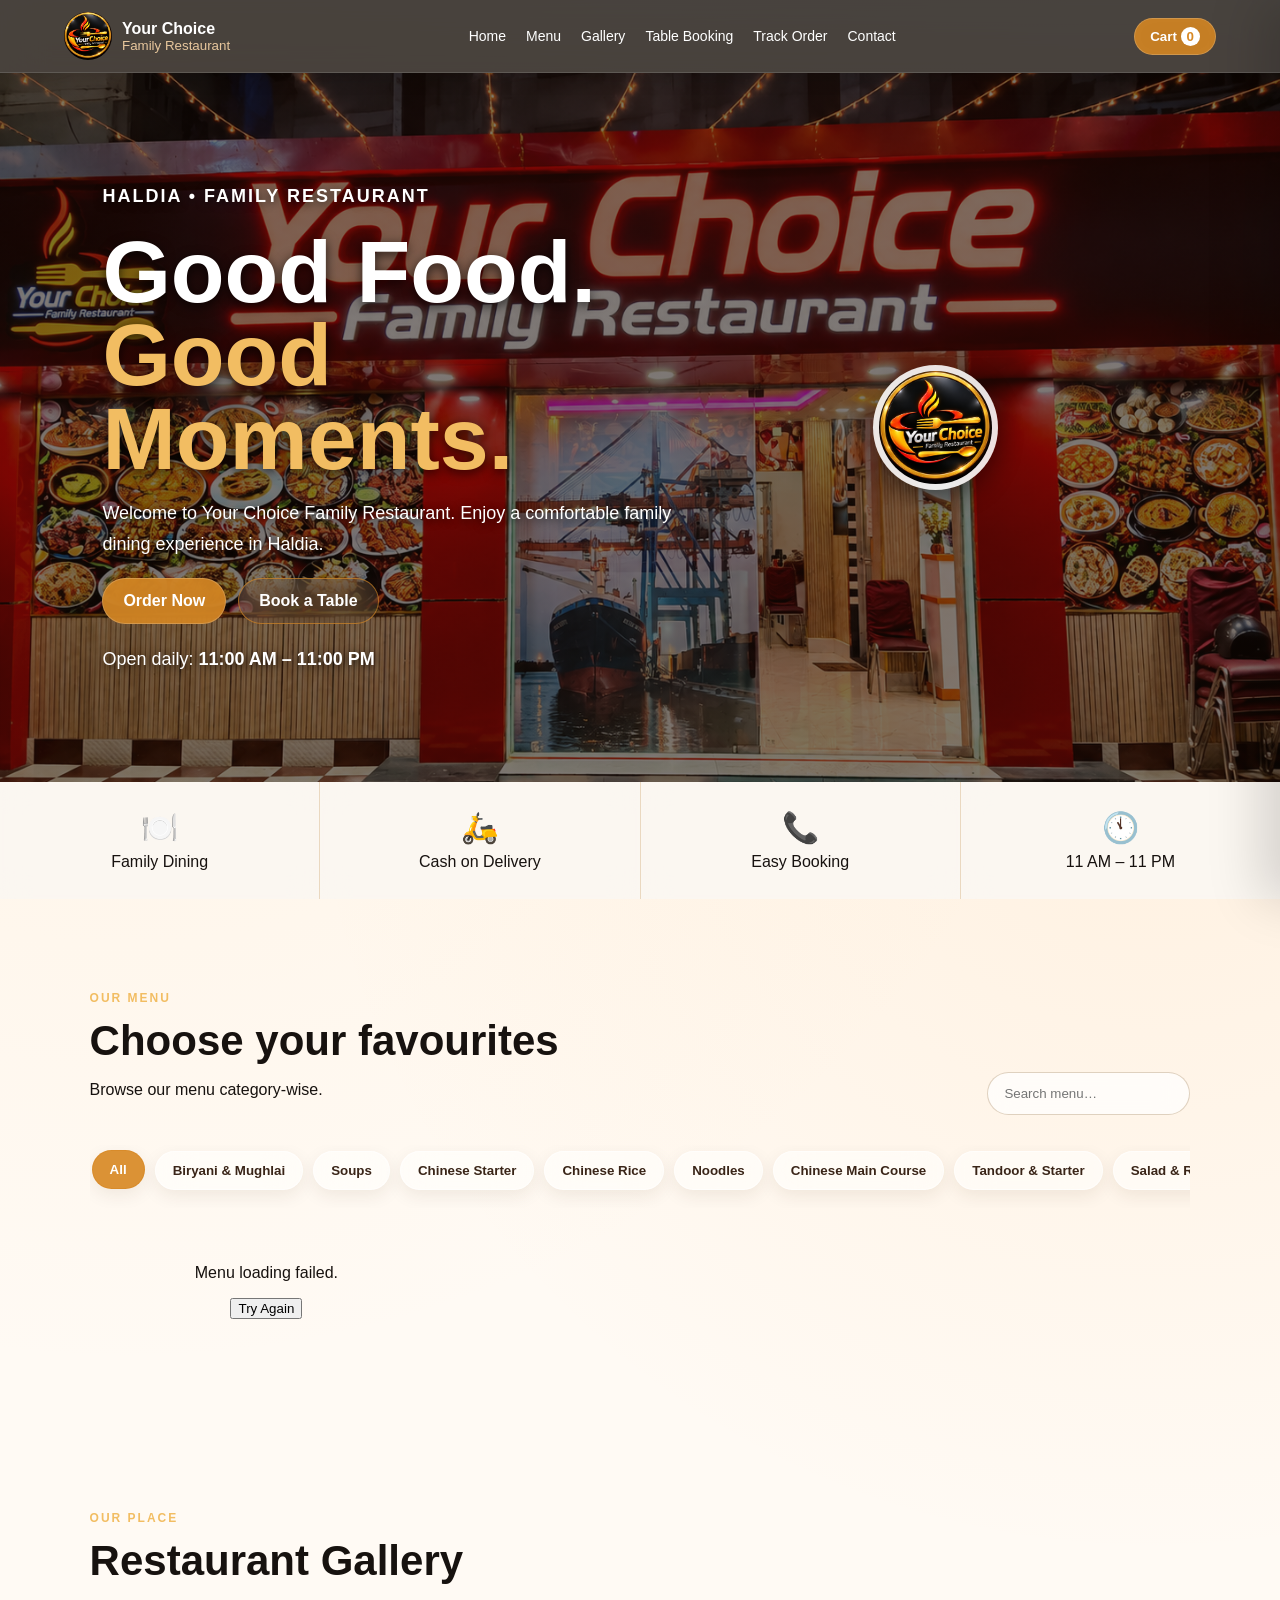
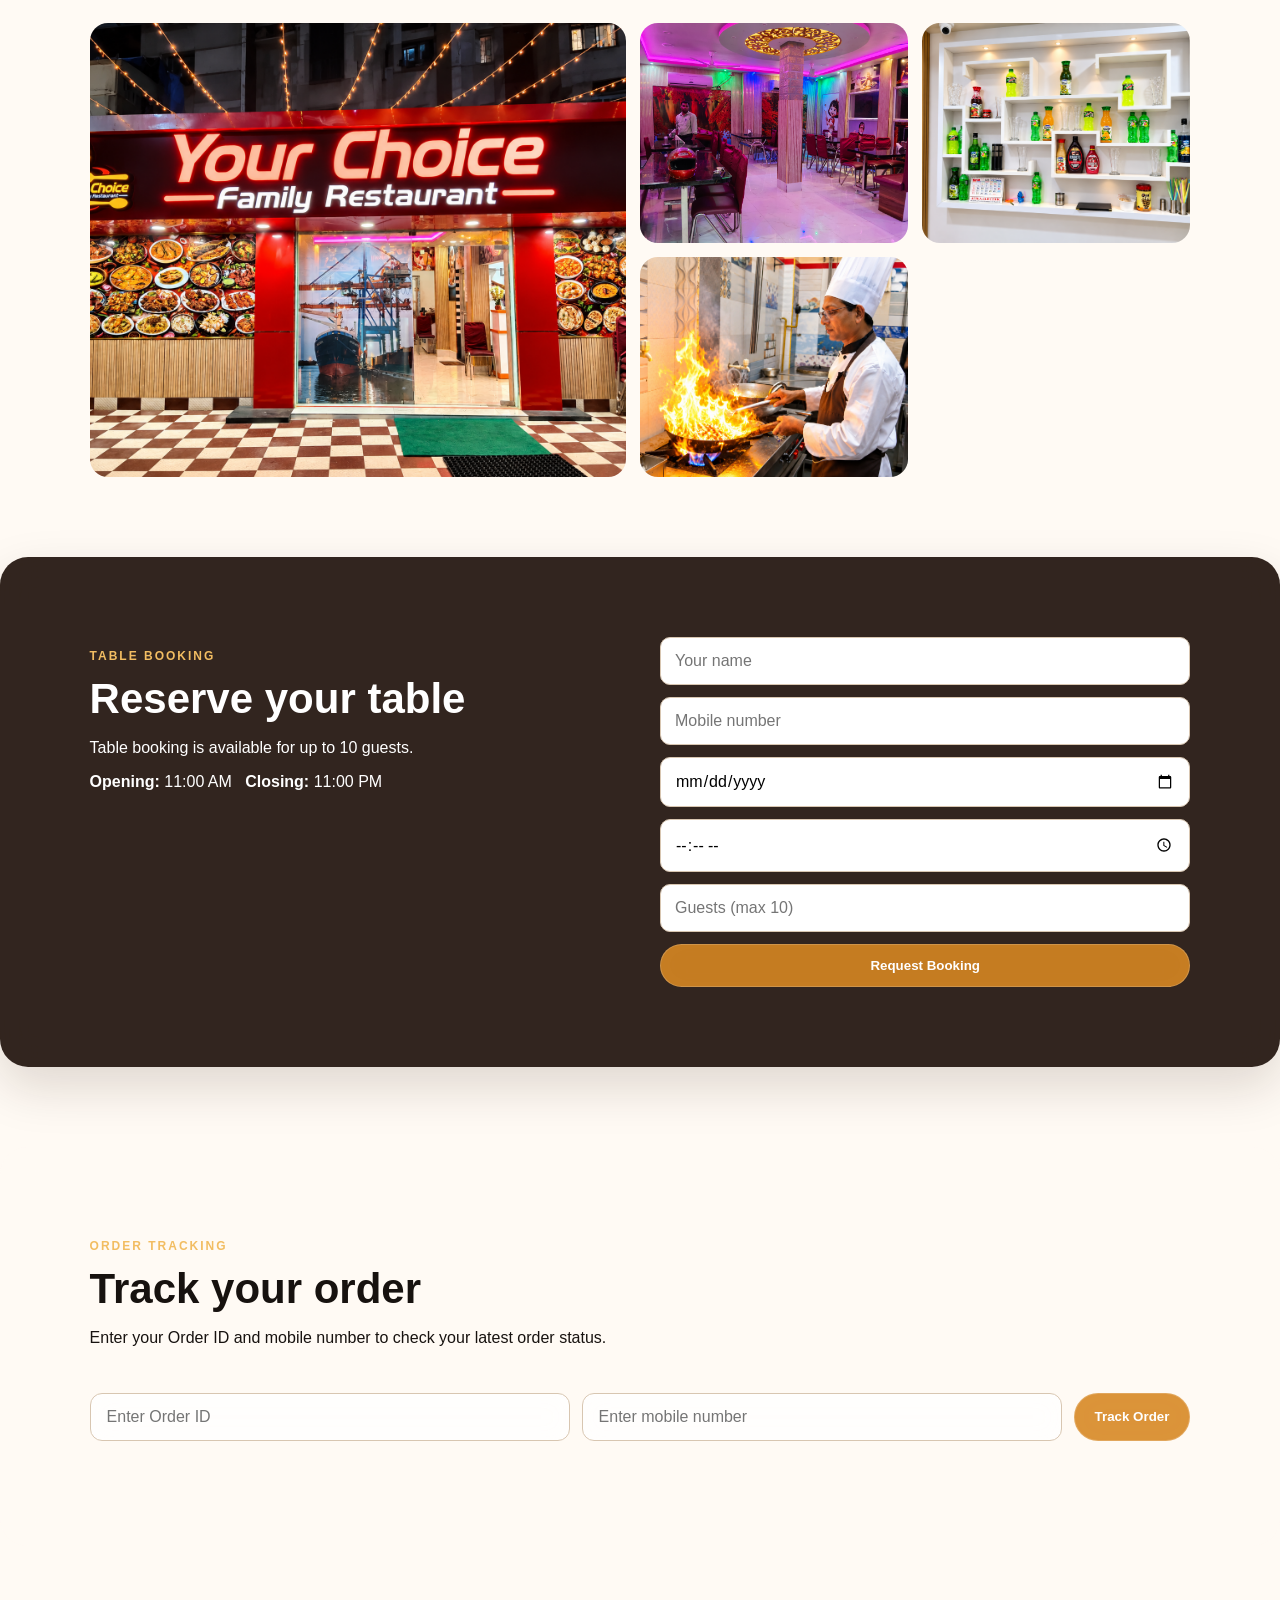
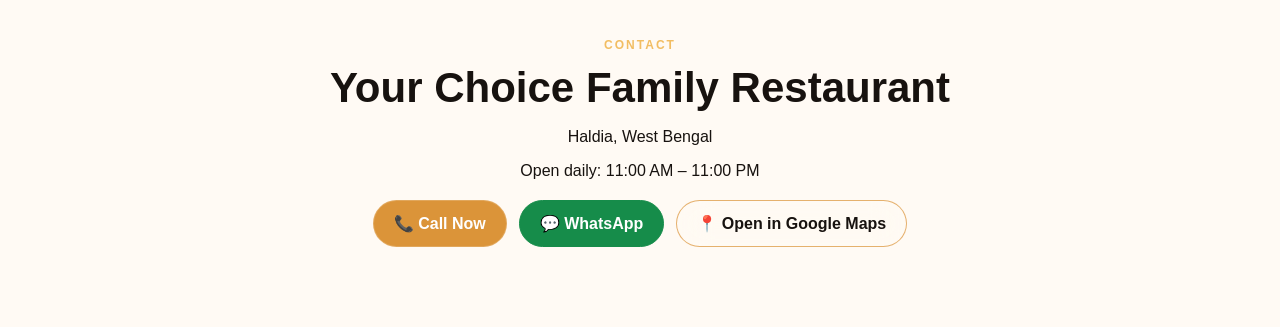
==== index.html @ 29ed8645 "Add files via upload" ====
<!doctype html>
<html lang="en">
<head>
  <meta charset="UTF-8">
  <meta name="viewport" content="width=device-width, initial-scale=1.0">
  <title>Your Choice Family Restaurant | Haldia</title>
  <link rel="stylesheet" href="style.css">
</head>

<body>

  <header class="topbar">
    <a class="brand" href="#home">
      <img src="images/logo.png" alt="Your Choice Family Restaurant logo">
      <span>
        Your Choice
        <small>Family Restaurant</small>
      </span>
    </a>

    <nav>
      <a href="#home">Home</a>
      <a href="#menu">Menu</a>
      <a href="#gallery">Gallery</a>
      <a href="#booking">Table Booking</a>
      <a href="#tracking">Track Order</a>
      <a href="#contact">Contact</a>
    </nav>

    <button class="cart-btn" id="cartBtn">
      Cart <b id="cartCount">0</b>
    </button>
  </header>

  <main>

    <section id="home" class="hero">
      <div class="hero-copy">
        <p class="eyebrow">HALDIA • FAMILY RESTAURANT</p>
        <h1>Good Food.<br><span>Good Moments.</span></h1>
        <p>Welcome to Your Choice Family Restaurant. Enjoy a comfortable family dining experience in Haldia.</p>

        <div class="actions">
          <a class="btn primary" href="#menu">Order Now</a>
          <a class="btn" href="#booking">Book a Table</a>
        </div>

        <p class="hours">Open daily: <strong>11:00 AM – 11:00 PM</strong></p>
      </div>

      <div class="hero-art">
        <div class="hero-logo">
          <img src="images/logo.png" alt="Your Choice Family Restaurant">
        </div>
      </div>
    </section>

    <section class="features">
      <div><b>🍽️</b><span>Family Dining</span></div>
      <div><b>🛵</b><span>Cash on Delivery</span></div>
      <div><b>📞</b><span>Easy Booking</span></div>
      <div><b>🕚</b><span>11 AM – 11 PM</span></div>
    </section>

    <!-- =========================
         CATEGORY-WISE MENU
    ========================== -->
    <section id="menu" class="section">
      <div class="section-head">
        <div>
          <p class="eyebrow">OUR MENU</p>
          <h2>Choose your favourites</h2>
          <p>Browse our menu category-wise.</p>
        </div>

        <input id="search" placeholder="Search menu…" autocomplete="off">
      </div>

      <!--
        Category buttons are prepared here.
        script.js can use these buttons to filter the D1 menu.
      -->
      <div id="menuCategories" class="menu-categories" aria-label="Menu categories">
        <button type="button" class="category-btn active" data-category="all">All</button>
        <button type="button" class="category-btn" data-category="Biryani & Mughlai Dish">Biryani & Mughlai</button>
        <button type="button" class="category-btn" data-category="Soups">Soups</button>
        <button type="button" class="category-btn" data-category="Chinese Starter">Chinese Starter</button>
        <button type="button" class="category-btn" data-category="Chinese Rice">Chinese Rice</button>
        <button type="button" class="category-btn" data-category="Noodles">Noodles</button>
        <button type="button" class="category-btn" data-category="Chinese Main Course">Chinese Main Course</button>
        <button type="button" class="category-btn" data-category="Tandoor & Starter">Tandoor & Starter</button>
        <button type="button" class="category-btn" data-category="Salad & Raita">Salad & Raita</button>
        <button type="button" class="category-btn" data-category="Rice & Pulao">Rice & Pulao</button>
        <button type="button" class="category-btn" data-category="Roti">Roti</button>
        <button type="button" class="category-btn" data-category="Indian Main Course">Indian Main Course</button>
        <button type="button" class="category-btn" data-category="Dal">Dal</button>
        <button type="button" class="category-btn" data-category="Egg">Egg</button>
        <button type="button" class="category-btn" data-category="Chicken">Chicken</button>
        <button type="button" class="category-btn" data-category="Mutton">Mutton</button>
      </div>

      <!-- Menu cards are loaded automatically from D1 by script.js -->
      <div id="menuGrid" class="menu-grid"></div>
    </section>

    <section id="gallery" class="section">
      <div class="section-head">
        <div>
          <p class="eyebrow">OUR PLACE</p>
          <h2>Restaurant Gallery</h2>
        </div>
      </div>

      <div class="gallery">
        <img src="images/02-front.jpg" alt="Your Choice Family Restaurant front">
        <img src="images/04-dining-1.jpg" alt="Restaurant dining area">
        <img src="images/03-drinks.jpg" alt="Restaurant drinks area">
        <img src="images/01-kitchen.jpg" alt="Restaurant kitchen">
      </div>
    </section>

    <section id="booking" class="section booking">
      <div>
        <p class="eyebrow">TABLE BOOKING</p>
        <h2>Reserve your table</h2>
        <p>Table booking is available for up to 10 guests.</p>
        <p><strong>Opening:</strong> 11:00 AM &nbsp; <strong>Closing:</strong> 11:00 PM</p>
      </div>

      <form id="bookingForm">
        <input required name="name" placeholder="Your name">
        <input required name="phone" type="tel" placeholder="Mobile number">
        <input required name="date" type="date">
        <input required name="time" type="time" min="11:00" max="23:00">
        <input required name="guests" type="number" min="1" max="10" placeholder="Guests (max 10)">
        <button class="btn primary" type="submit">Request Booking</button>
      </form>
    </section>

    <section id="tracking" class="section tracking">
      <div class="section-head">
        <div>
          <p class="eyebrow">ORDER TRACKING</p>
          <h2>Track your order</h2>
          <p>Enter your Order ID and mobile number to check your latest order status.</p>
        </div>
      </div>

      <form id="trackingForm" class="tracking-form">
        <input required name="order_id" type="number" min="1" placeholder="Enter Order ID">
        <input required name="phone" type="tel" placeholder="Enter mobile number">
        <button class="btn primary" type="submit">Track Order</button>
      </form>

      <div id="trackingResult" class="tracking-result"></div>
    </section>

    <section id="contact" class="section contact">
      <p class="eyebrow">CONTACT</p>
      <h2>Your Choice Family Restaurant</h2>
      <p>Haldia, West Bengal</p>
      <p>Open daily: 11:00 AM – 11:00 PM</p>

      <div class="contact-actions">
        <a class="btn primary" href="tel:+917364989504">📞 Call Now</a>
        <a class="btn whatsapp" target="_blank" rel="noopener" href="https://wa.me/917364989504">💬 WhatsApp</a>
        <a class="btn" target="_blank" rel="noopener" href="https://maps.app.goo.gl/dpcUsCzb6NEvRCPr8?g_st=ac">📍 Open in Google Maps</a>
      </div>
    </section>

  </main>

  <div id="cartPanel" class="drawer">
    <div class="drawer-head">
      <h2>Your Cart</h2>
      <button id="closeCart">×</button>
    </div>

    <div id="cartItems"></div>

    <div class="total">
      Total: ₹<span id="total">0</span>
    </div>

    <form id="orderForm">
      <input required name="name" placeholder="Customer name">
      <input required name="phone" type="tel" placeholder="Mobile number">
      <textarea required name="address" placeholder="Delivery address"></textarea>

      <select name="payment">
        <option>Cash on Delivery</option>
      </select>

      <button class="btn primary" type="submit">Place Order</button>
    </form>
  </div>

  <div id="overlay"></div>
  <div id="toast"></div>

  <script src="script.js"></script>
</body>
</html>
---- style.css ----
* {
  box-sizing: border-box;
}

html {
  scroll-behavior: smooth;
}

body {
  margin: 0;
  font-family: Arial, Helvetica, sans-serif;
  background:
    radial-gradient(circle at 10% 10%, rgba(255, 210, 150, .18), transparent 30%),
    radial-gradient(circle at 90% 20%, rgba(255, 170, 70, .12), transparent 28%),
    #fffaf4;
  color: #17120f;
}

/* =========================
   TOP BAR
========================= */

.topbar {
  position: sticky;
  top: 0;
  z-index: 20;
  display: flex;
  align-items: center;
  justify-content: space-between;
  padding: 12px 5%;
  background: rgba(21, 16, 13, .78);
  color: #fff;
  box-shadow: 0 4px 18px #0002;
  backdrop-filter: blur(22px) saturate(150%);
  -webkit-backdrop-filter: blur(22px) saturate(150%);
  border-bottom: 1px solid rgba(255,255,255,.12);
}

.brand {
  display: flex;
  gap: 10px;
  align-items: center;
  color: #fff;
  text-decoration: none;
  font-weight: 800;
}

.brand img {
  width: 48px;
  height: 48px;
  border-radius: 50%;
  object-fit: cover;
}

.brand small {
  display: block;
  font-weight: 500;
  color: #e8c79d;
}

.topbar nav {
  display: flex;
  gap: 20px;
}

.topbar nav a {
  color: #fff;
  text-decoration: none;
  font-size: 14px;
}

.cart-btn {
  border: 1px solid rgba(255,255,255,.18);
  border-radius: 22px;
  padding: 10px 15px;
  background: rgba(216,137,37,.9);
  color: #fff;
  font-weight: 700;
  backdrop-filter: blur(12px);
  -webkit-backdrop-filter: blur(12px);
}

.cart-btn b {
  background: #fff;
  color: #d88925;
  border-radius: 50%;
  padding: 2px 6px;
}

/* =========================
   HERO
========================= */

.hero {
  position: relative;
  min-height: 650px;
  padding: 90px 8%;
  display: grid;
  grid-template-columns: 1.1fr .9fr;
  align-items: center;
  overflow: hidden;
  background-image:
    linear-gradient(rgba(20,10,5,.55), rgba(20,10,5,.55)),
    url("images/02-front.jpg");
  background-size: cover;
  background-position: center;
  background-repeat: no-repeat;
}

.hero-copy {
  position: relative;
  z-index: 3;
  color: #fff;
  max-width: 650px;
}

.eyebrow {
  letter-spacing: 2px;
  font-size: 12px;
  font-weight: 800;
  color: #f2bd62;
}

.hero h1 {
  font-size: clamp(48px, 7vw, 88px);
  line-height: .95;
  margin: 14px 0;
  text-shadow: 0 3px 12px rgba(0,0,0,.7);
}

.hero h1 span {
  color: #f2bd62;
}

.hero p {
  font-size: 18px;
  line-height: 1.7;
  color: #fff;
  text-shadow: 0 2px 8px rgba(0,0,0,.7);
}

.actions {
  display: flex;
  gap: 12px;
  flex-wrap: wrap;
}

.btn {
  display: inline-block;
  padding: 13px 20px;
  border-radius: 28px;
  border: 1px solid rgba(216,137,37,.65);
  background: rgba(255,255,255,.08);
  color: inherit;
  text-decoration: none;
  font-weight: 800;
  cursor: pointer;
  backdrop-filter: blur(16px) saturate(140%);
  -webkit-backdrop-filter: blur(16px) saturate(140%);
}

.btn.primary {
  background: rgba(216,137,37,.9);
  color: #fff;
  border-color: rgba(255,255,255,.18);
}

.hours {
  margin-top: 20px;
}

.hero-art {
  position: relative;
  width: 100%;
  min-height: 420px;
  display: flex;
  align-items: center;
  justify-content: center;
  background: transparent;
  border-radius: 24px;
  overflow: visible;
  box-shadow: none;
  z-index: 3;
}

.hero-logo {
  width: 125px;
  height: 125px;
  border-radius: 50%;
  background: rgba(255,255,255,.88);
  display: flex;
  align-items: center;
  justify-content: center;
  padding: 6px;
  box-shadow: 0 8px 25px rgba(0,0,0,.45);
  z-index: 4;
  backdrop-filter: blur(15px);
  -webkit-backdrop-filter: blur(15px);
}

.hero-logo img {
  width: 100%;
  height: 100%;
  object-fit: contain;
  border-radius: 50%;
}

/* =========================
   FEATURES
========================= */

.features {
  display: grid;
  grid-template-columns: repeat(4,1fr);
  gap: 1px;
  background: #ead8c0;
}

.features div {
  padding: 28px;
  text-align: center;
  background: rgba(255,255,255,.78);
  backdrop-filter: blur(14px);
  -webkit-backdrop-filter: blur(14px);
}

.features b {
  display: block;
  font-size: 30px;
  margin-bottom: 8px;
}

/* =========================
   SECTION
========================= */

.section {
  padding: 80px 7%;
  max-width: 1300px;
  margin: auto;
}

.section-head {
  display: flex;
  justify-content: space-between;
  align-items: end;
  gap: 20px;
  margin-bottom: 30px;
}

.section h2 {
  font-size: 42px;
  margin: 8px 0;
}

.section-head input {
  padding: 13px 16px;
  border: 1px solid rgba(216,198,177,.8);
  border-radius: 25px;
  background: rgba(255,255,255,.72);
  backdrop-filter: blur(14px);
  -webkit-backdrop-filter: blur(14px);
  outline: none;
}

/* =========================
   MENU CATEGORY BAR
========================= */

.menu-categories {
  display: flex;
  gap: 10px;
  overflow-x: auto;
  padding: 6px 2px 18px;
  margin-bottom: 20px;
  scrollbar-width: thin;
  -webkit-overflow-scrolling: touch;
}

.menu-categories::-webkit-scrollbar {
  height: 5px;
}

.menu-categories::-webkit-scrollbar-thumb {
  background: rgba(216,137,37,.45);
  border-radius: 20px;
}

.category-btn {
  flex: 0 0 auto;
  border: 1px solid rgba(255,255,255,.55);
  border-radius: 999px;
  padding: 11px 17px;
  background: rgba(255,255,255,.58);
  color: #3a2518;
  font-weight: 800;
  cursor: pointer;
  box-shadow: 0 6px 18px rgba(70,35,10,.08);
  backdrop-filter: blur(18px) saturate(145%);
  -webkit-backdrop-filter: blur(18px) saturate(145%);
  transition: .2s ease;
}

.category-btn:hover,
.category-btn.active {
  background: rgba(216,137,37,.92);
  color: #fff;
  border-color: rgba(216,137,37,.7);
  transform: translateY(-1px);
}

/* =========================
   LIQUID GLASS MENU CARDS
========================= */

.menu-grid {
  display: grid;
  grid-template-columns: repeat(3,1fr);
  gap: 20px;
}

.card {
  position: relative;
  overflow: hidden;
  background:
    linear-gradient(135deg, rgba(255,255,255,.72), rgba(255,255,255,.38));
  border: 1px solid rgba(255,255,255,.72);
  border-radius: 26px;
  padding: 16px;
  box-shadow:
    0 18px 45px rgba(61,31,12,.12),
    inset 0 1px 0 rgba(255,255,255,.8);
  backdrop-filter: blur(22px) saturate(155%);
  -webkit-backdrop-filter: blur(22px) saturate(155%);
  transition: transform .25s ease, box-shadow .25s ease;
}

.card::before {
  content: "";
  position: absolute;
  width: 180px;
  height: 180px;
  top: -100px;
  right: -80px;
  border-radius: 50%;
  background: rgba(255,255,255,.35);
  filter: blur(12px);
  pointer-events: none;
}

.card:hover {
  transform: translateY(-5px);
  box-shadow:
    0 25px 55px rgba(61,31,12,.17),
    inset 0 1px 0 rgba(255,255,255,.9);
}

.food {
  height: 190px;
  border-radius: 20px;
  overflow: hidden;
  background: rgba(234,216,192,.7);
  border: 1px solid rgba(255,255,255,.65);
}

.food img {
  width: 100%;
  height: 100%;
  object-fit: cover;
}

.card h3 {
  margin: 16px 0 6px;
}

.card p {
  color: #75675d;
  min-height: 42px;
}

.card-row {
  display: flex;
  justify-content: space-between;
  align-items: center;
  gap: 10px;
}

.add {
  border: 1px solid rgba(255,255,255,.2);
  border-radius: 20px;
  padding: 9px 15px;
  background: rgba(23,18,15,.9);
  color: #fff;
  cursor: pointer;
  backdrop-filter: blur(12px);
  -webkit-backdrop-filter: blur(12px);
}

/* =========================
   GALLERY
========================= */

.gallery {
  display: grid;
  grid-template-columns: 2fr 1fr 1fr;
  grid-auto-rows: 220px;
  gap: 14px;
}

.gallery img {
  width: 100%;
  height: 100%;
  object-fit: cover;
  border-radius: 18px;
}

.gallery img:first-child {
  grid-row: span 2;
}

/* =========================
   TABLE BOOKING
========================= */

.booking {
  background: rgba(33,19,13,.92);
  color: #fff;
  border-radius: 28px;
  display: grid;
  grid-template-columns: 1fr 1fr;
  gap: 40px;
  margin-bottom: 80px;
  box-shadow: 0 20px 50px rgba(40,20,8,.15);
  backdrop-filter: blur(20px);
  -webkit-backdrop-filter: blur(20px);
}

.booking form,
.drawer form {
  display: grid;
  gap: 12px;
}

.booking input,
.drawer input,
.drawer textarea,
.drawer select {
  padding: 14px;
  border-radius: 10px;
  border: 1px solid #d8c6b1;
  font: inherit;
}

/* =========================
   CONTACT
========================= */

.contact {
  text-align: center;
}

.contact-actions {
  display: flex;
  justify-content: center;
  gap: 12px;
  flex-wrap: wrap;
  margin-top: 20px;
}

.whatsapp {
  background: #168c4a !important;
  color: #fff !important;
  border-color: #168c4a !important;
}

/* =========================
   CART DRAWER
========================= */

.drawer {
  position: fixed;
  right: -430px;
  top: 0;
  width: min(430px,100%);
  height: 100%;
  background: rgba(255,255,255,.82);
  z-index: 40;
  padding: 25px;
  transition: .25s;
  overflow: auto;
  box-shadow: -20px 0 50px rgba(0,0,0,.15);
  backdrop-filter: blur(25px) saturate(150%);
  -webkit-backdrop-filter: blur(25px) saturate(150%);
}

.drawer.open {
  right: 0;
}

.drawer-head {
  display: flex;
  justify-content: space-between;
  align-items: center;
}

.drawer-head button {
  border: 0;
  background: none;
  font-size: 32px;
}

.drawer-item {
  display: flex;
  justify-content: space-between;
  padding: 14px 0;
  border-bottom: 1px solid #eee;
}

.total {
  font-size: 20px;
  font-weight: 800;
  padding: 20px 0;
}

/* =========================
   OVERLAY
========================= */

#overlay {
  display: none;
  position: fixed;
  inset: 0;
  background: rgba(0,0,0,.52);
  z-index: 30;
  backdrop-filter: blur(4px);
  -webkit-backdrop-filter: blur(4px);
}

#overlay.show {
  display: block;
}

/* =========================
   TOAST
========================= */

#toast {
  position: fixed;
  bottom: 25px;
  left: 50%;
  transform: translateX(-50%) translateY(30px);
  background: rgba(23,18,15,.88);
  color: #fff;
  padding: 14px 20px;
  border-radius: 25px;
  opacity: 0;
  z-index: 60;
  transition: .25s;
  backdrop-filter: blur(18px);
  -webkit-backdrop-filter: blur(18px);
}

#toast.show {
  opacity: 1;
  transform: translateX(-50%) translateY(0);
}

/* =========================
   TRACK ORDER
========================= */

.tracking {
  background: rgba(255,250,244,.72);
  border-radius: 28px;
  backdrop-filter: blur(16px);
  -webkit-backdrop-filter: blur(16px);
}

.tracking-form {
  display: grid;
  grid-template-columns: 1fr 1fr auto;
  gap: 12px;
  margin-top: 20px;
}

.tracking-form input {
  padding: 14px 16px;
  border: 1px solid #d8c6b1;
  border-radius: 12px;
  font: inherit;
  background: rgba(255,255,255,.78);
  color: #17120f;
  outline: none;
  backdrop-filter: blur(12px);
  -webkit-backdrop-filter: blur(12px);
}

.tracking-form input:focus {
  border-color: #d88925;
  box-shadow: 0 0 0 3px rgba(216,137,37,.15);
}

.tracking-form button {
  background: #d88925;
  color: #fff;
  border: 1px solid #d88925;
}

.tracking-result {
  margin-top: 25px;
}

.tracking-card {
  background: rgba(255,255,255,.65);
  border: 1px solid rgba(255,255,255,.75);
  border-radius: 22px;
  padding: 20px;
  box-shadow: 0 15px 35px rgba(60,30,10,.1);
  backdrop-filter: blur(20px);
  -webkit-backdrop-filter: blur(20px);
}

.tracking-card h3 {
  color: #17120f;
}

.tracking-status {
  display: inline-block;
  padding: 8px 16px;
  border-radius: 30px;
  font-size: 14px;
  font-weight: 800;
}

.status-pending {
  background: #fff3cd !important;
  color: #856404 !important;
  border: 1px solid #ffe69c;
}

.status-confirmed {
  background: #d1e7dd !important;
  color: #0f5132 !important;
  border: 1px solid #a3cfbb;
}

.status-preparing {
  background: #cff4fc !important;
  color: #055160 !important;
  border: 1px solid #9eeaf9;
}

.status-delivered {
  background: #d1e7dd !important;
  color: #146c43 !important;
  border: 1px solid #a3cfbb;
}

.status-cancelled {
  background: #f8d7da !important;
  color: #842029 !important;
  border: 1px solid #f1aeb5;
}

.tracking-item {
  background: rgba(255,250,244,.72);
  border-radius: 10px;
  padding: 12px !important;
  margin-bottom: 6px;
}

/* =========================
   MOBILE
========================= */

@media (max-width: 800px) {

  .topbar nav {
    display: none;
  }

  .hero {
    grid-template-columns: 1fr;
    min-height: 680px;
    padding: 60px 6%;
    background-position: center;
  }

  .hero-copy {
    max-width: 100%;
  }

  .hero h1 {
    font-size: clamp(46px,13vw,70px);
  }

  .hero p {
    font-size: 16px;
  }

  .hero-art {
    min-height: 180px;
    margin-top: 10px;
  }

  .hero-logo {
    width: 105px;
    height: 105px;
    padding: 5px;
  }

  .features {
    grid-template-columns: 1fr 1fr;
  }

  .menu-grid {
    grid-template-columns: 1fr;
  }

  .menu-categories {
    margin-left: -2px;
    margin-right: -2px;
  }

  .category-btn {
    padding: 10px 14px;
    font-size: 13px;
  }

  .gallery {
    grid-template-columns: 1fr;
    grid-auto-rows: 210px;
  }

  .gallery img:first-child {
    grid-row: auto;
  }

  .booking {
    grid-template-columns: 1fr;
    margin: 0 4% 60px;
  }

  .section h2 {
    font-size: 32px;
  }

  .section-head {
    align-items: start;
    flex-direction: column;
  }

  .tracking-form {
    grid-template-columns: 1fr;
  }

  .tracking-form button {
    width: 100%;
  }
}
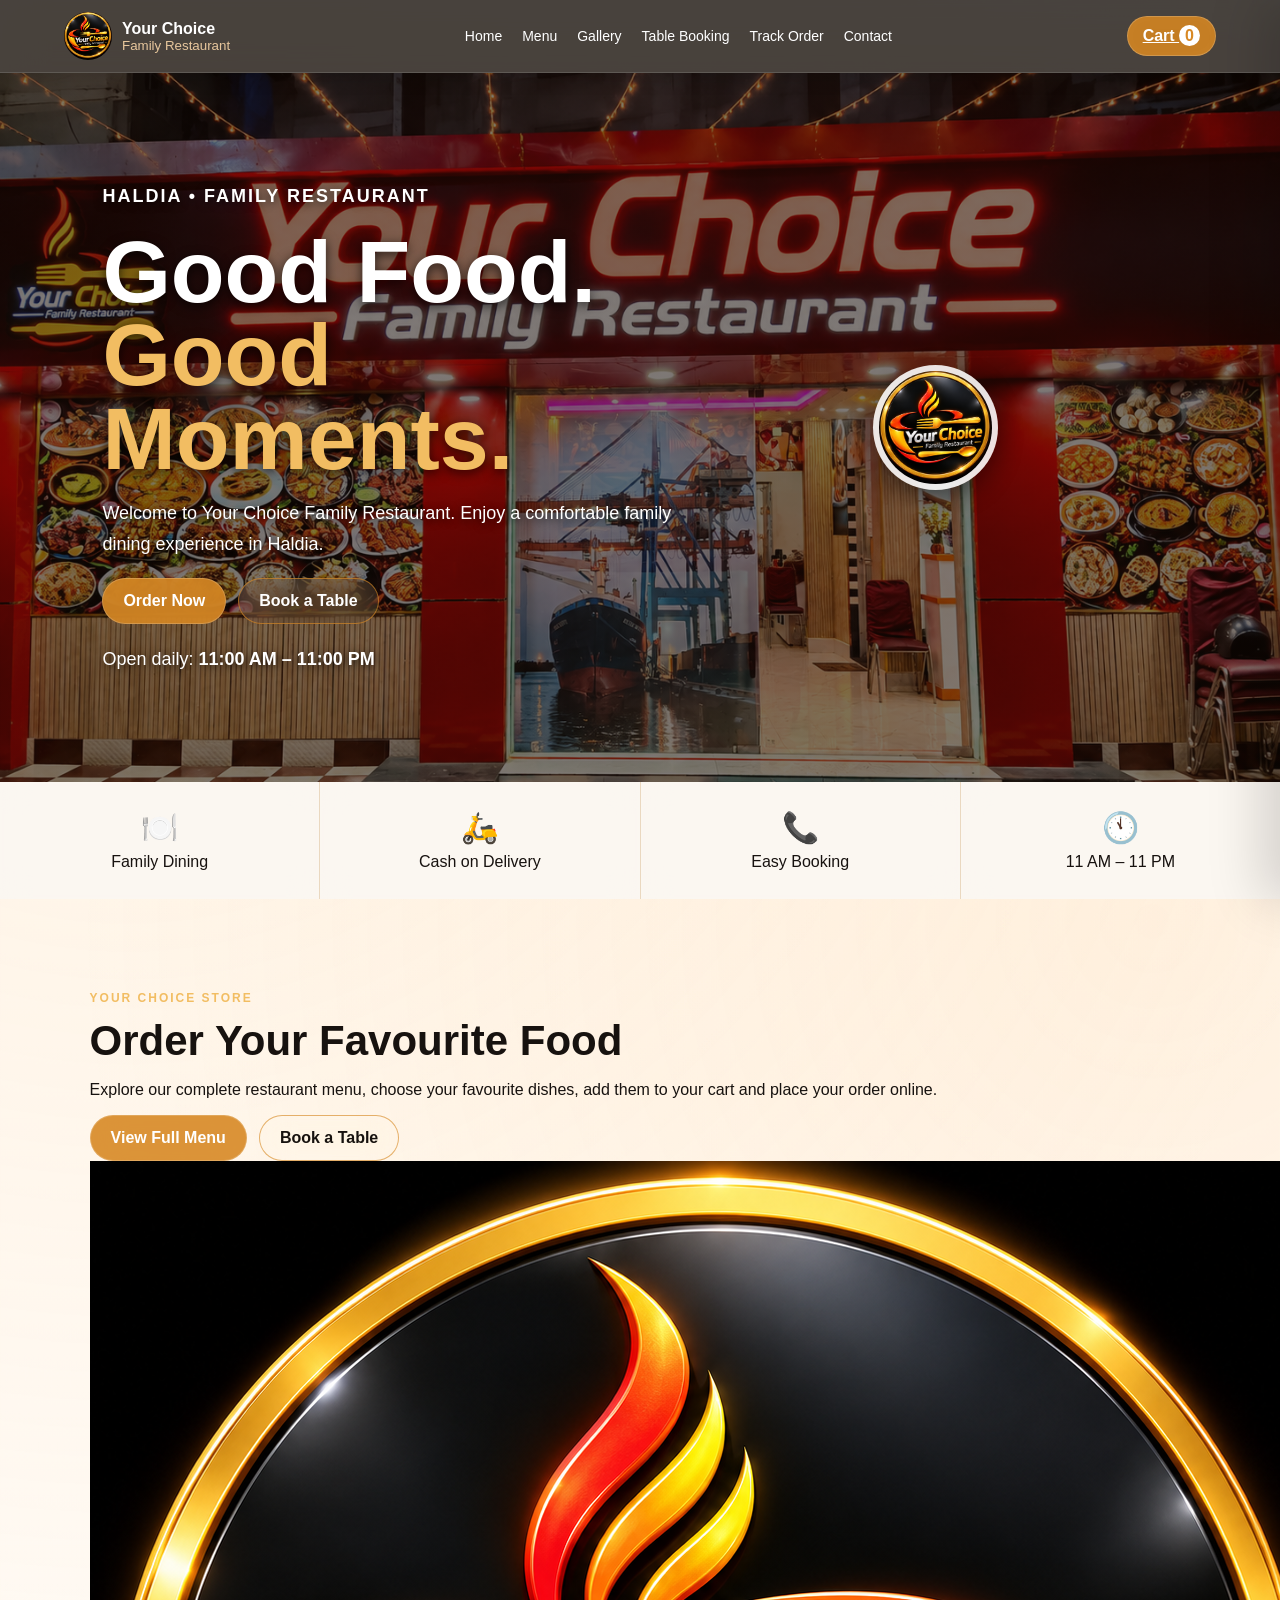
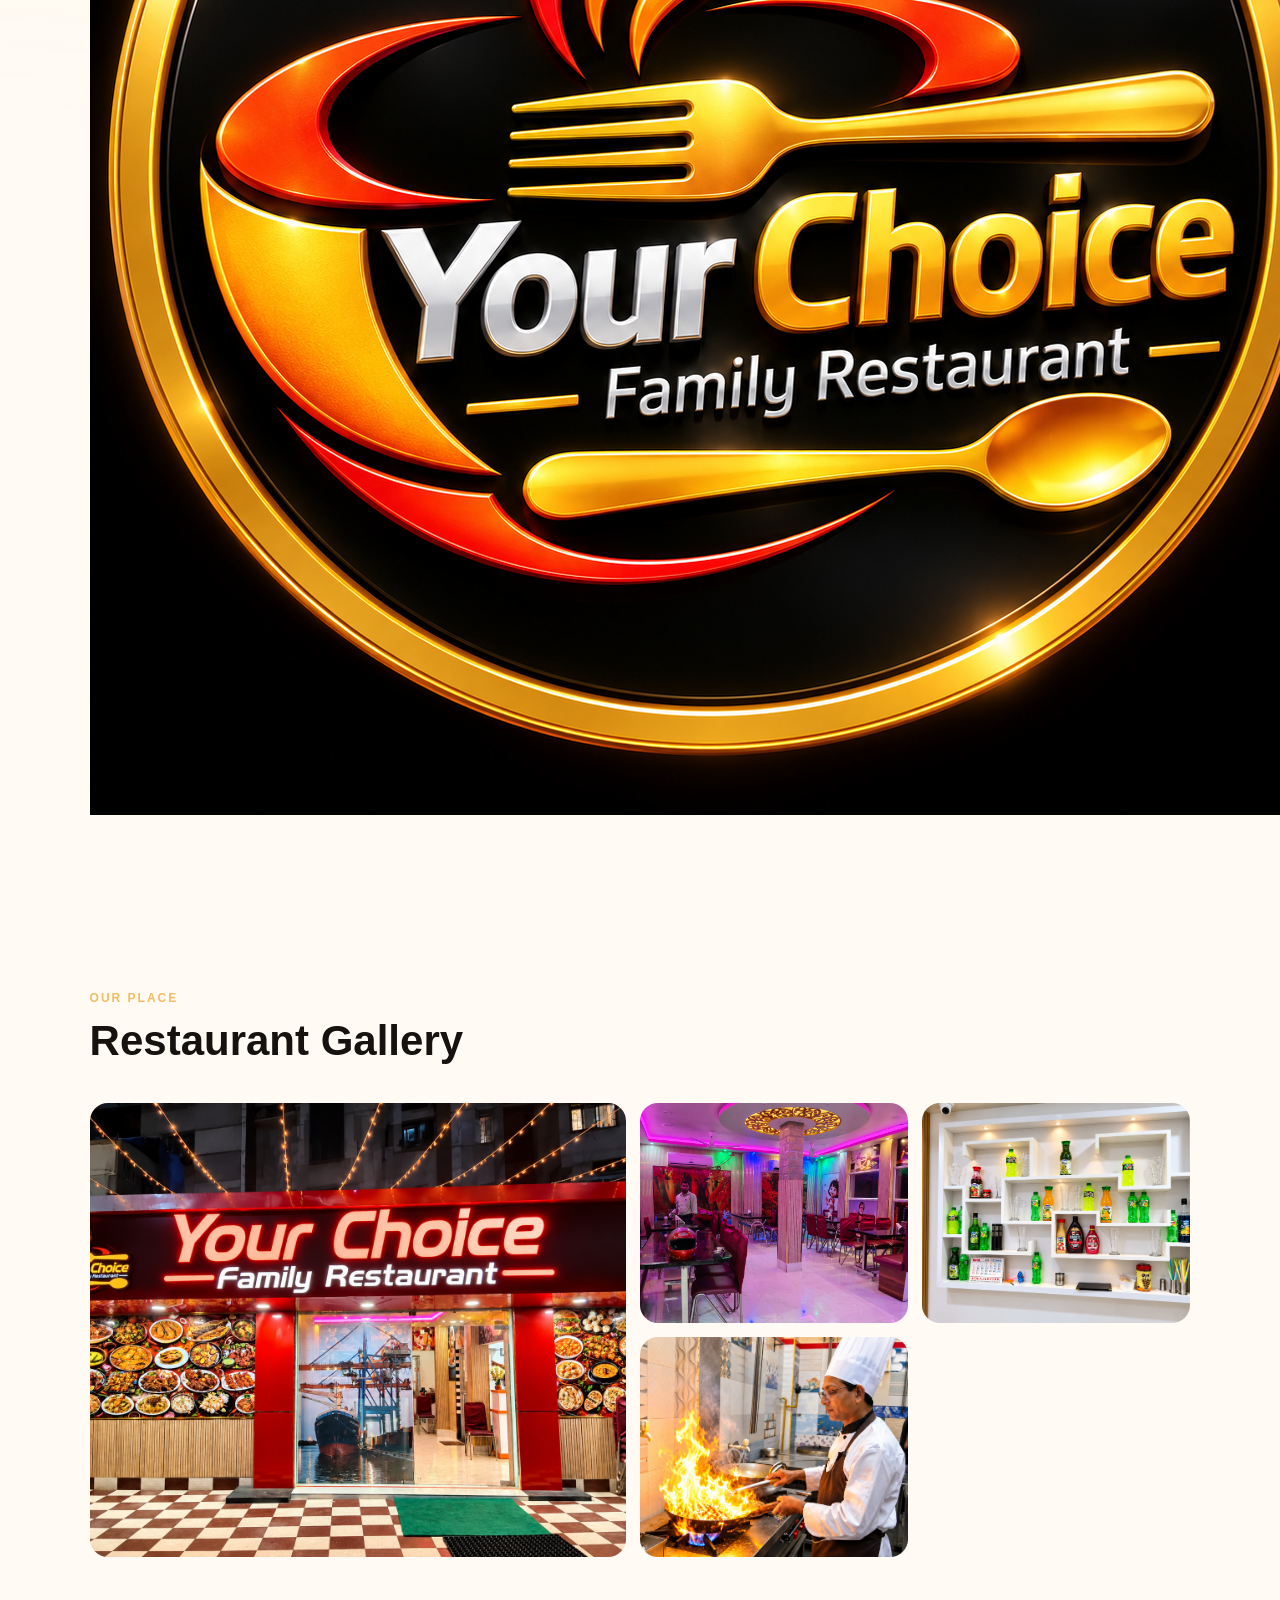
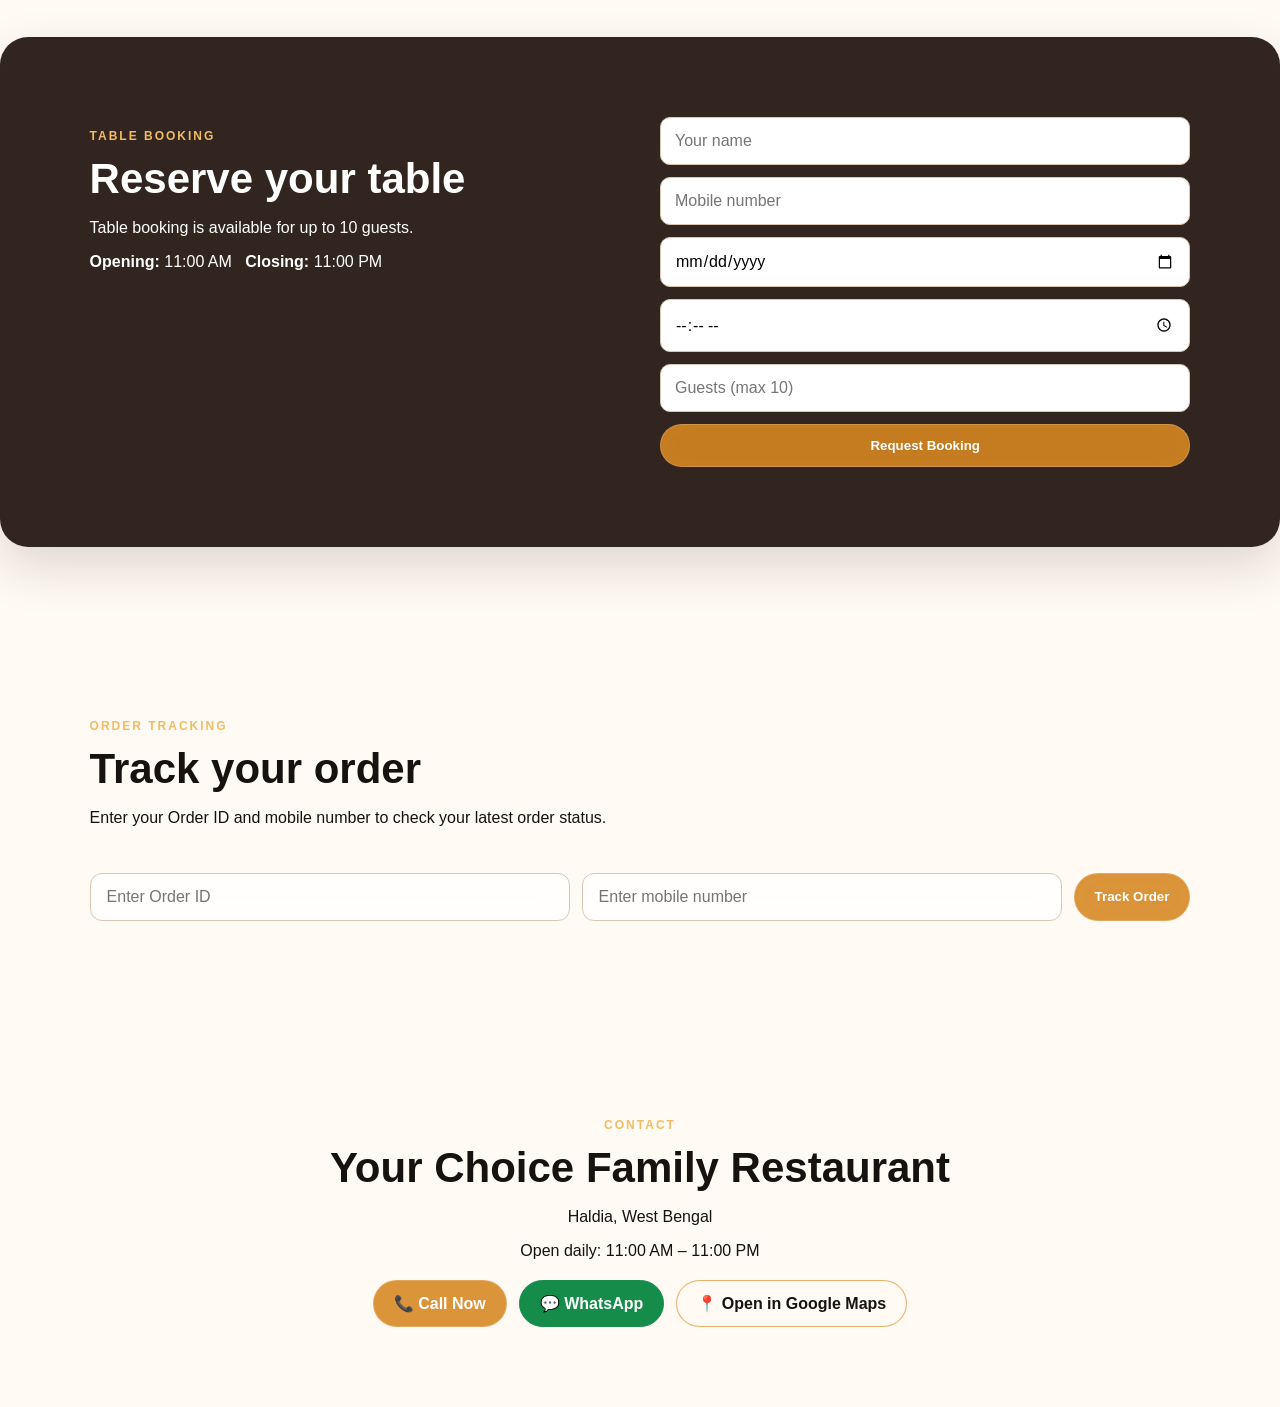
==== commit b3414a0a: "Update index.html" ====
--- a/index.html
+++ b/index.html
@@ -20,32 +20,43 @@
 
     <nav>
       <a href="#home">Home</a>
-      <a href="#menu">Menu</a>
+      <a href="menu.html">Menu</a>
       <a href="#gallery">Gallery</a>
       <a href="#booking">Table Booking</a>
       <a href="#tracking">Track Order</a>
       <a href="#contact">Contact</a>
     </nav>
 
-    <button class="cart-btn" id="cartBtn">
+    <a class="cart-btn" href="menu.html">
       Cart <b id="cartCount">0</b>
-    </button>
+    </a>
   </header>
 
   <main>
 
+    <!-- HOME -->
     <section id="home" class="hero">
       <div class="hero-copy">
         <p class="eyebrow">HALDIA • FAMILY RESTAURANT</p>
-        <h1>Good Food.<br><span>Good Moments.</span></h1>
-        <p>Welcome to Your Choice Family Restaurant. Enjoy a comfortable family dining experience in Haldia.</p>
+
+        <h1>
+          Good Food.<br>
+          <span>Good Moments.</span>
+        </h1>
+
+        <p>
+          Welcome to Your Choice Family Restaurant.
+          Enjoy a comfortable family dining experience in Haldia.
+        </p>
 
         <div class="actions">
-          <a class="btn primary" href="#menu">Order Now</a>
+          <a class="btn primary" href="menu.html">Order Now</a>
           <a class="btn" href="#booking">Book a Table</a>
         </div>
 
-        <p class="hours">Open daily: <strong>11:00 AM – 11:00 PM</strong></p>
+        <p class="hours">
+          Open daily: <strong>11:00 AM – 11:00 PM</strong>
+        </p>
       </div>
 
       <div class="hero-art">
@@ -55,55 +66,72 @@
       </div>
     </section>
 
+
+    <!-- FEATURES -->
     <section class="features">
-      <div><b>🍽️</b><span>Family Dining</span></div>
-      <div><b>🛵</b><span>Cash on Delivery</span></div>
-      <div><b>📞</b><span>Easy Booking</span></div>
-      <div><b>🕚</b><span>11 AM – 11 PM</span></div>
-    </section>
-
-    <!-- =========================
-         CATEGORY-WISE MENU
-    ========================== -->
-    <section id="menu" class="section">
-      <div class="section-head">
-        <div>
-          <p class="eyebrow">OUR MENU</p>
-          <h2>Choose your favourites</h2>
-          <p>Browse our menu category-wise.</p>
-        </div>
-
-        <input id="search" placeholder="Search menu…" autocomplete="off">
-      </div>
-
-      <!--
-        Category buttons are prepared here.
-        script.js can use these buttons to filter the D1 menu.
-      -->
-      <div id="menuCategories" class="menu-categories" aria-label="Menu categories">
-        <button type="button" class="category-btn active" data-category="all">All</button>
-        <button type="button" class="category-btn" data-category="Biryani & Mughlai Dish">Biryani & Mughlai</button>
-        <button type="button" class="category-btn" data-category="Soups">Soups</button>
-        <button type="button" class="category-btn" data-category="Chinese Starter">Chinese Starter</button>
-        <button type="button" class="category-btn" data-category="Chinese Rice">Chinese Rice</button>
-        <button type="button" class="category-btn" data-category="Noodles">Noodles</button>
-        <button type="button" class="category-btn" data-category="Chinese Main Course">Chinese Main Course</button>
-        <button type="button" class="category-btn" data-category="Tandoor & Starter">Tandoor & Starter</button>
-        <button type="button" class="category-btn" data-category="Salad & Raita">Salad & Raita</button>
-        <button type="button" class="category-btn" data-category="Rice & Pulao">Rice & Pulao</button>
-        <button type="button" class="category-btn" data-category="Roti">Roti</button>
-        <button type="button" class="category-btn" data-category="Indian Main Course">Indian Main Course</button>
-        <button type="button" class="category-btn" data-category="Dal">Dal</button>
-        <button type="button" class="category-btn" data-category="Egg">Egg</button>
-        <button type="button" class="category-btn" data-category="Chicken">Chicken</button>
-        <button type="button" class="category-btn" data-category="Mutton">Mutton</button>
-      </div>
-
-      <!-- Menu cards are loaded automatically from D1 by script.js -->
-      <div id="menuGrid" class="menu-grid"></div>
-    </section>
-
+      <div>
+        <b>🍽️</b>
+        <span>Family Dining</span>
+      </div>
+
+      <div>
+        <b>🛵</b>
+        <span>Cash on Delivery</span>
+      </div>
+
+      <div>
+        <b>📞</b>
+        <span>Easy Booking</span>
+      </div>
+
+      <div>
+        <b>🕚</b>
+        <span>11 AM – 11 PM</span>
+      </div>
+    </section>
+
+
+    <!-- STORE / ONLINE ORDERING -->
+    <section class="section store-section">
+      <div class="store-card">
+
+        <div class="store-content">
+          <p class="eyebrow">YOUR CHOICE STORE</p>
+
+          <h2>
+            Order Your Favourite Food
+          </h2>
+
+          <p>
+            Explore our complete restaurant menu, choose your favourite
+            dishes, add them to your cart and place your order online.
+          </p>
+
+          <div class="actions">
+            <a class="btn primary" href="menu.html">
+              View Full Menu
+            </a>
+
+            <a class="btn" href="#booking">
+              Book a Table
+            </a>
+          </div>
+        </div>
+
+        <div class="store-image">
+          <img
+            src="images/logo.png"
+            alt="Your Choice Family Restaurant"
+          >
+        </div>
+
+      </div>
+    </section>
+
+
+    <!-- GALLERY -->
     <section id="gallery" class="section">
+
       <div class="section-head">
         <div>
           <p class="eyebrow">OUR PLACE</p>
@@ -112,68 +140,215 @@
       </div>
 
       <div class="gallery">
-        <img src="images/02-front.jpg" alt="Your Choice Family Restaurant front">
-        <img src="images/04-dining-1.jpg" alt="Restaurant dining area">
-        <img src="images/03-drinks.jpg" alt="Restaurant drinks area">
-        <img src="images/01-kitchen.jpg" alt="Restaurant kitchen">
-      </div>
-    </section>
-
+        <img
+          src="images/02-front.jpg"
+          alt="Your Choice Family Restaurant front"
+        >
+
+        <img
+          src="images/04-dining-1.jpg"
+          alt="Restaurant dining area"
+        >
+
+        <img
+          src="images/03-drinks.jpg"
+          alt="Restaurant drinks area"
+        >
+
+        <img
+          src="images/01-kitchen.jpg"
+          alt="Restaurant kitchen"
+        >
+      </div>
+
+    </section>
+
+
+    <!-- TABLE BOOKING -->
     <section id="booking" class="section booking">
+
       <div>
         <p class="eyebrow">TABLE BOOKING</p>
+
         <h2>Reserve your table</h2>
-        <p>Table booking is available for up to 10 guests.</p>
-        <p><strong>Opening:</strong> 11:00 AM &nbsp; <strong>Closing:</strong> 11:00 PM</p>
+
+        <p>
+          Table booking is available for up to 10 guests.
+        </p>
+
+        <p>
+          <strong>Opening:</strong> 11:00 AM
+          &nbsp;
+          <strong>Closing:</strong> 11:00 PM
+        </p>
       </div>
 
       <form id="bookingForm">
-        <input required name="name" placeholder="Your name">
-        <input required name="phone" type="tel" placeholder="Mobile number">
-        <input required name="date" type="date">
-        <input required name="time" type="time" min="11:00" max="23:00">
-        <input required name="guests" type="number" min="1" max="10" placeholder="Guests (max 10)">
-        <button class="btn primary" type="submit">Request Booking</button>
+
+        <input
+          required
+          name="name"
+          placeholder="Your name"
+        >
+
+        <input
+          required
+          name="phone"
+          type="tel"
+          placeholder="Mobile number"
+        >
+
+        <input
+          required
+          name="date"
+          type="date"
+        >
+
+        <input
+          required
+          name="time"
+          type="time"
+          min="11:00"
+          max="23:00"
+        >
+
+        <input
+          required
+          name="guests"
+          type="number"
+          min="1"
+          max="10"
+          placeholder="Guests (max 10)"
+        >
+
+        <button
+          class="btn primary"
+          type="submit"
+        >
+          Request Booking
+        </button>
+
       </form>
-    </section>
-
+
+    </section>
+
+
+    <!-- ORDER TRACKING -->
     <section id="tracking" class="section tracking">
+
       <div class="section-head">
         <div>
+
           <p class="eyebrow">ORDER TRACKING</p>
+
           <h2>Track your order</h2>
-          <p>Enter your Order ID and mobile number to check your latest order status.</p>
-        </div>
-      </div>
-
-      <form id="trackingForm" class="tracking-form">
-        <input required name="order_id" type="number" min="1" placeholder="Enter Order ID">
-        <input required name="phone" type="tel" placeholder="Enter mobile number">
-        <button class="btn primary" type="submit">Track Order</button>
+
+          <p>
+            Enter your Order ID and mobile number
+            to check your latest order status.
+          </p>
+
+        </div>
+      </div>
+
+      <form
+        id="trackingForm"
+        class="tracking-form"
+      >
+
+        <input
+          required
+          name="order_id"
+          type="number"
+          min="1"
+          placeholder="Enter Order ID"
+        >
+
+        <input
+          required
+          name="phone"
+          type="tel"
+          placeholder="Enter mobile number"
+        >
+
+        <button
+          class="btn primary"
+          type="submit"
+        >
+          Track Order
+        </button>
+
       </form>
 
-      <div id="trackingResult" class="tracking-result"></div>
-    </section>
-
+      <div
+        id="trackingResult"
+        class="tracking-result"
+      ></div>
+
+    </section>
+
+
+    <!-- CONTACT -->
     <section id="contact" class="section contact">
+
       <p class="eyebrow">CONTACT</p>
+
       <h2>Your Choice Family Restaurant</h2>
+
       <p>Haldia, West Bengal</p>
-      <p>Open daily: 11:00 AM – 11:00 PM</p>
+
+      <p>
+        Open daily: 11:00 AM – 11:00 PM
+      </p>
 
       <div class="contact-actions">
-        <a class="btn primary" href="tel:+917364989504">📞 Call Now</a>
-        <a class="btn whatsapp" target="_blank" rel="noopener" href="https://wa.me/917364989504">💬 WhatsApp</a>
-        <a class="btn" target="_blank" rel="noopener" href="https://maps.app.goo.gl/dpcUsCzb6NEvRCPr8?g_st=ac">📍 Open in Google Maps</a>
-      </div>
+
+        <a
+          class="btn primary"
+          href="tel:+917364989504"
+        >
+          📞 Call Now
+        </a>
+
+        <a
+          class="btn whatsapp"
+          target="_blank"
+          rel="noopener"
+          href="https://wa.me/917364989504"
+        >
+          💬 WhatsApp
+        </a>
+
+        <a
+          class="btn"
+          target="_blank"
+          rel="noopener"
+          href="https://maps.app.goo.gl/dpcUsCzb6NEvRCPr8?g_st=ac"
+        >
+          📍 Open in Google Maps
+        </a>
+
+      </div>
+
     </section>
 
   </main>
 
-  <div id="cartPanel" class="drawer">
+
+  <!-- CART -->
+  <div
+    id="cartPanel"
+    class="drawer"
+  >
+
     <div class="drawer-head">
+
       <h2>Your Cart</h2>
-      <button id="closeCart">×</button>
+
+      <button id="closeCart">
+        ×
+      </button>
+
     </div>
 
     <div id="cartItems"></div>
@@ -183,21 +358,48 @@
     </div>
 
     <form id="orderForm">
-      <input required name="name" placeholder="Customer name">
-      <input required name="phone" type="tel" placeholder="Mobile number">
-      <textarea required name="address" placeholder="Delivery address"></textarea>
+
+      <input
+        required
+        name="name"
+        placeholder="Customer name"
+      >
+
+      <input
+        required
+        name="phone"
+        type="tel"
+        placeholder="Mobile number"
+      >
+
+      <textarea
+        required
+        name="address"
+        placeholder="Delivery address"
+      ></textarea>
 
       <select name="payment">
         <option>Cash on Delivery</option>
       </select>
 
-      <button class="btn primary" type="submit">Place Order</button>
+      <button
+        class="btn primary"
+        type="submit"
+      >
+        Place Order
+      </button>
+
     </form>
+
   </div>
 
+
   <div id="overlay"></div>
+
   <div id="toast"></div>
 
+
   <script src="script.js"></script>
+
 </body>
 </html>
--- a/style.css
+++ b/style.css
@@ -758,3 +758,14 @@
     width: 100%;
   }
 }
+
+/* CATEGORY-WISE MENU SECTIONS */
+#menuGrid{display:block;width:100%}
+.menu-category-section{width:100%;margin:0 0 42px}
+.menu-category-title{display:flex;align-items:center;gap:14px;width:100%;margin:0 0 18px}
+.menu-category-title span{flex:1;height:1px;background:linear-gradient(90deg,transparent,rgba(216,137,37,.42),transparent)}
+.menu-category-title h3{margin:0;padding:9px 18px;border-radius:999px;background:rgba(255,255,255,.62);border:1px solid rgba(216,137,37,.25);color:#3a2518;font-size:22px;line-height:1.2;white-space:nowrap;box-shadow:0 8px 24px rgba(61,31,12,.07);backdrop-filter:blur(18px) saturate(150%);-webkit-backdrop-filter:blur(18px) saturate(150%)}
+.menu-category-grid{display:grid;grid-template-columns:repeat(3,minmax(0,1fr));gap:20px;width:100%}
+.menu-category-grid .card{min-width:0;width:100%}
+@media(max-width:900px){.menu-category-grid{grid-template-columns:repeat(2,minmax(0,1fr))}}
+@media(max-width:620px){.menu-category-section{margin-bottom:32px}.menu-category-title{gap:8px;margin-bottom:14px}.menu-category-title h3{font-size:18px;padding:8px 13px}.menu-category-grid{grid-template-columns:1fr;gap:16px}}
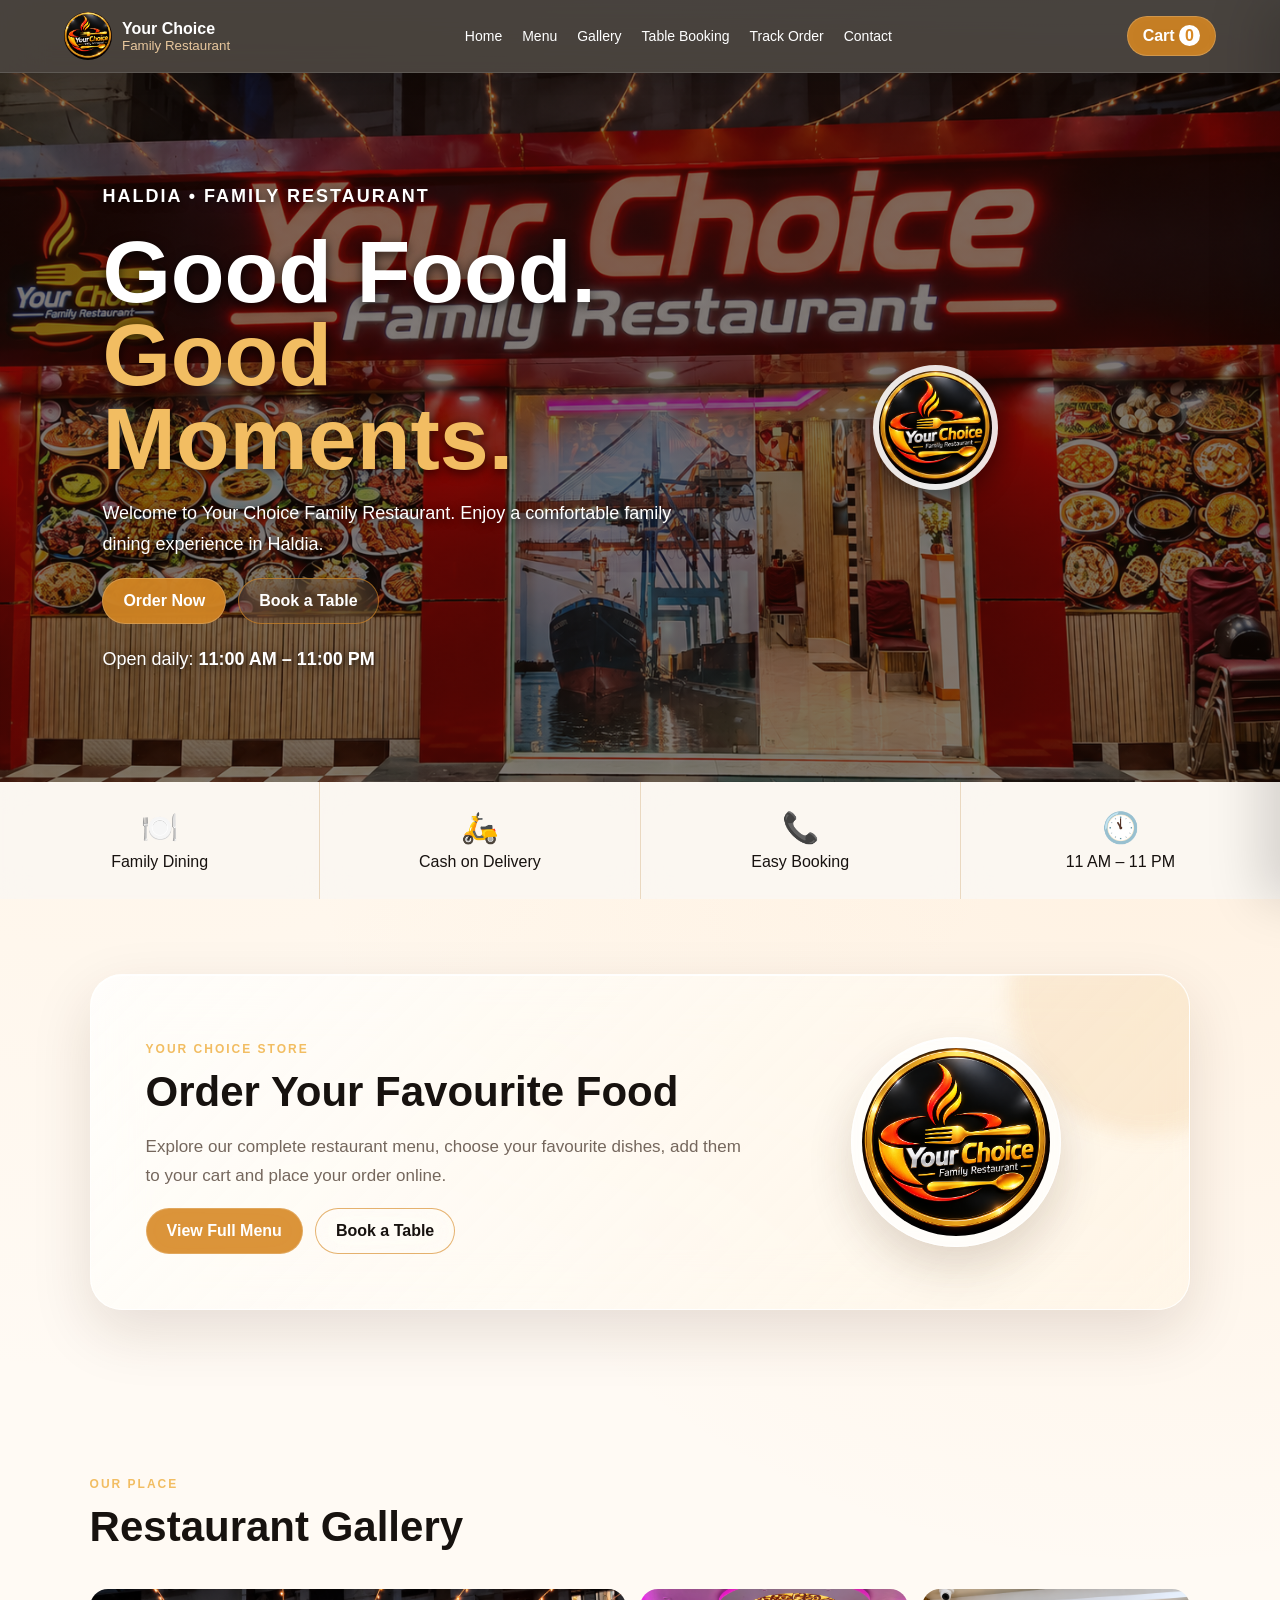
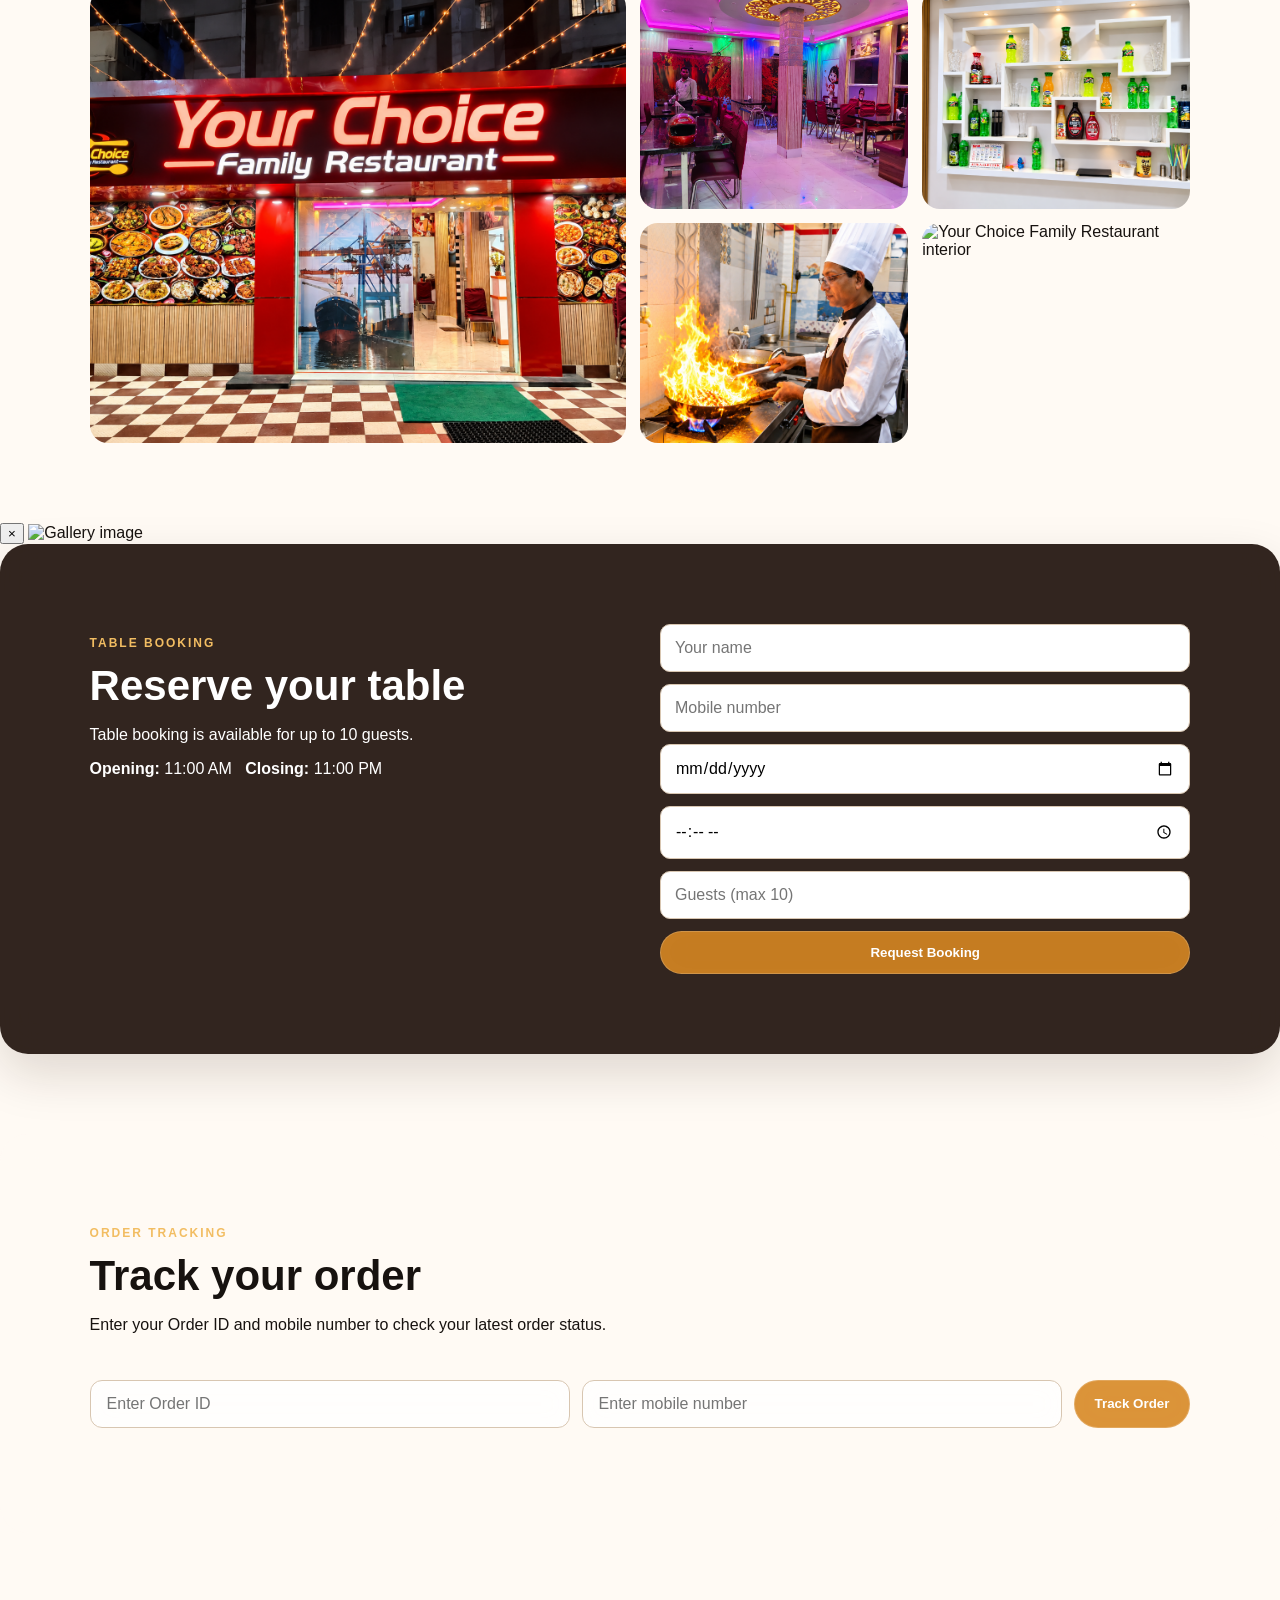
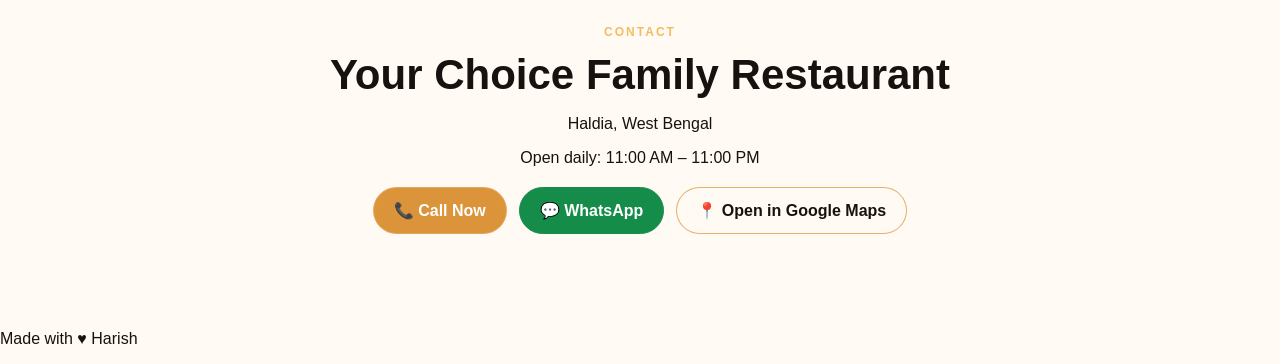
==== commit 492cd04a: "Update index.html" ====
--- a/index.html
+++ b/index.html
@@ -3,15 +3,23 @@
 <head>
   <meta charset="UTF-8">
   <meta name="viewport" content="width=device-width, initial-scale=1.0">
+
   <title>Your Choice Family Restaurant | Haldia</title>
+
   <link rel="stylesheet" href="style.css">
 </head>
 
 <body>
 
+  <!-- ================= HEADER ================= -->
   <header class="topbar">
+
     <a class="brand" href="#home">
-      <img src="images/logo.png" alt="Your Choice Family Restaurant logo">
+      <img
+        src="images/logo.png"
+        alt="Your Choice Family Restaurant logo"
+      >
+
       <span>
         Your Choice
         <small>Family Restaurant</small>
@@ -30,14 +38,20 @@
     <a class="cart-btn" href="menu.html">
       Cart <b id="cartCount">0</b>
     </a>
+
   </header>
 
+
   <main>
 
-    <!-- HOME -->
+    <!-- ================= HOME ================= -->
     <section id="home" class="hero">
+
       <div class="hero-copy">
-        <p class="eyebrow">HALDIA • FAMILY RESTAURANT</p>
+
+        <p class="eyebrow">
+          HALDIA • FAMILY RESTAURANT
+        </p>
 
         <h1>
           Good Food.<br>
@@ -50,25 +64,44 @@
         </p>
 
         <div class="actions">
-          <a class="btn primary" href="menu.html">Order Now</a>
-          <a class="btn" href="#booking">Book a Table</a>
+
+          <a class="btn primary" href="menu.html">
+            Order Now
+          </a>
+
+          <a class="btn" href="#booking">
+            Book a Table
+          </a>
+
         </div>
 
         <p class="hours">
-          Open daily: <strong>11:00 AM – 11:00 PM</strong>
+          Open daily:
+          <strong>11:00 AM – 11:00 PM</strong>
         </p>
-      </div>
+
+      </div>
+
 
       <div class="hero-art">
+
         <div class="hero-logo">
-          <img src="images/logo.png" alt="Your Choice Family Restaurant">
+
+          <img
+            src="images/logo.png"
+            alt="Your Choice Family Restaurant"
+          >
+
         </div>
-      </div>
+
+      </div>
+
     </section>
 
 
-    <!-- FEATURES -->
+    <!-- ================= FEATURES ================= -->
     <section class="features">
+
       <div>
         <b>🍽️</b>
         <span>Family Dining</span>
@@ -88,15 +121,20 @@
         <b>🕚</b>
         <span>11 AM – 11 PM</span>
       </div>
+
     </section>
 
 
-    <!-- STORE / ONLINE ORDERING -->
+    <!-- ================= STORE / ONLINE ORDERING ================= -->
     <section class="section store-section">
+
       <div class="store-card">
 
         <div class="store-content">
-          <p class="eyebrow">YOUR CHOICE STORE</p>
+
+          <p class="eyebrow">
+            YOUR CHOICE STORE
+          </p>
 
           <h2>
             Order Your Favourite Food
@@ -108,6 +146,7 @@
           </p>
 
           <div class="actions">
+
             <a class="btn primary" href="menu.html">
               View Full Menu
             </a>
@@ -115,62 +154,125 @@
             <a class="btn" href="#booking">
               Book a Table
             </a>
+
           </div>
+
         </div>
 
+
         <div class="store-image">
+
           <img
             src="images/logo.png"
             alt="Your Choice Family Restaurant"
           >
+
         </div>
 
       </div>
+
     </section>
 
 
-    <!-- GALLERY -->
+    <!-- ================= GALLERY ================= -->
     <section id="gallery" class="section">
 
       <div class="section-head">
+
         <div>
-          <p class="eyebrow">OUR PLACE</p>
-          <h2>Restaurant Gallery</h2>
+
+          <p class="eyebrow">
+            OUR PLACE
+          </p>
+
+          <h2>
+            Restaurant Gallery
+          </h2>
+
         </div>
-      </div>
+
+      </div>
+
 
       <div class="gallery">
+
+        <!-- Existing Image 1 -->
         <img
           src="images/02-front.jpg"
           alt="Your Choice Family Restaurant front"
-        >
-
+          class="gallery-image"
+        >
+
+        <!-- Existing Image 2 -->
         <img
           src="images/04-dining-1.jpg"
           alt="Restaurant dining area"
-        >
-
+          class="gallery-image"
+        >
+
+        <!-- Existing Image 3 -->
         <img
           src="images/03-drinks.jpg"
           alt="Restaurant drinks area"
-        >
-
+          class="gallery-image"
+        >
+
+        <!-- Existing Image 4 -->
         <img
           src="images/01-kitchen.jpg"
           alt="Restaurant kitchen"
-        >
+          class="gallery-image"
+        >
+
+        <!-- NEW RESTAURANT IMAGE -->
+        <img
+          src="images/05-restaurant.jpg"
+          alt="Your Choice Family Restaurant interior"
+          class="gallery-image"
+        >
+
       </div>
 
     </section>
 
 
-    <!-- TABLE BOOKING -->
+    <!-- ================= IMAGE LIGHTBOX ================= -->
+    <div
+      id="imageLightbox"
+      class="image-lightbox"
+      aria-hidden="true"
+    >
+
+      <button
+        id="closeLightbox"
+        class="lightbox-close"
+        type="button"
+        aria-label="Close image"
+      >
+        ×
+      </button>
+
+      <img
+        id="lightboxImage"
+        src=""
+        alt="Gallery image"
+      >
+
+    </div>
+
+
+    <!-- ================= TABLE BOOKING ================= -->
     <section id="booking" class="section booking">
 
       <div>
-        <p class="eyebrow">TABLE BOOKING</p>
-
-        <h2>Reserve your table</h2>
+
+        <p class="eyebrow">
+          TABLE BOOKING
+        </p>
+
+        <h2>
+          Reserve your table
+        </h2>
 
         <p>
           Table booking is available for up to 10 guests.
@@ -181,7 +283,9 @@
           &nbsp;
           <strong>Closing:</strong> 11:00 PM
         </p>
-      </div>
+
+      </div>
+
 
       <form id="bookingForm">
 
@@ -233,15 +337,20 @@
     </section>
 
 
-    <!-- ORDER TRACKING -->
+    <!-- ================= ORDER TRACKING ================= -->
     <section id="tracking" class="section tracking">
 
       <div class="section-head">
+
         <div>
 
-          <p class="eyebrow">ORDER TRACKING</p>
-
-          <h2>Track your order</h2>
+          <p class="eyebrow">
+            ORDER TRACKING
+          </p>
+
+          <h2>
+            Track your order
+          </h2>
 
           <p>
             Enter your Order ID and mobile number
@@ -249,7 +358,9 @@
           </p>
 
         </div>
-      </div>
+
+      </div>
+
 
       <form
         id="trackingForm"
@@ -280,6 +391,7 @@
 
       </form>
 
+
       <div
         id="trackingResult"
         class="tracking-result"
@@ -288,19 +400,26 @@
     </section>
 
 
-    <!-- CONTACT -->
+    <!-- ================= CONTACT ================= -->
     <section id="contact" class="section contact">
 
-      <p class="eyebrow">CONTACT</p>
-
-      <h2>Your Choice Family Restaurant</h2>
-
-      <p>Haldia, West Bengal</p>
+      <p class="eyebrow">
+        CONTACT
+      </p>
+
+      <h2>
+        Your Choice Family Restaurant
+      </h2>
+
+      <p>
+        Haldia, West Bengal
+      </p>
 
       <p>
         Open daily: 11:00 AM – 11:00 PM
       </p>
 
+
       <div class="contact-actions">
 
         <a
@@ -309,6 +428,7 @@
         >
           📞 Call Now
         </a>
+
 
         <a
           class="btn whatsapp"
@@ -319,6 +439,7 @@
           💬 WhatsApp
         </a>
 
+
         <a
           class="btn"
           target="_blank"
@@ -335,7 +456,7 @@
   </main>
 
 
-  <!-- CART -->
+  <!-- ================= CART ================= -->
   <div
     id="cartPanel"
     class="drawer"
@@ -343,7 +464,9 @@
 
     <div class="drawer-head">
 
-      <h2>Your Cart</h2>
+      <h2>
+        Your Cart
+      </h2>
 
       <button id="closeCart">
         ×
@@ -351,11 +474,14 @@
 
     </div>
 
+
     <div id="cartItems"></div>
+
 
     <div class="total">
       Total: ₹<span id="total">0</span>
     </div>
+
 
     <form id="orderForm">
 
@@ -379,8 +505,13 @@
       ></textarea>
 
       <select name="payment">
-        <option>Cash on Delivery</option>
+
+        <option>
+          Cash on Delivery
+        </option>
+
       </select>
+
 
       <button
         class="btn primary"
@@ -394,12 +525,115 @@
   </div>
 
 
+  <!-- ================= OVERLAY ================= -->
   <div id="overlay"></div>
 
+
+  <!-- ================= TOAST ================= -->
   <div id="toast"></div>
 
 
+  <!-- ================= FOOTER ================= -->
+  <footer class="site-footer">
+
+    <p>
+      Made with ♥️ Harish
+    </p>
+
+  </footer>
+
+
+  <!-- ================= SCRIPT ================= -->
   <script src="script.js"></script>
+
+
+  <!-- Gallery Lightbox Script -->
+  <script>
+
+    document.addEventListener("DOMContentLoaded", function () {
+
+      const galleryImages =
+        document.querySelectorAll(".gallery-image");
+
+      const lightbox =
+        document.getElementById("imageLightbox");
+
+      const lightboxImage =
+        document.getElementById("lightboxImage");
+
+      const closeLightbox =
+        document.getElementById("closeLightbox");
+
+
+      galleryImages.forEach(function (image) {
+
+        image.addEventListener("click", function () {
+
+          lightboxImage.src = image.src;
+          lightboxImage.alt = image.alt;
+
+          lightbox.classList.add("active");
+
+          lightbox.setAttribute(
+            "aria-hidden",
+            "false"
+          );
+
+          document.body.style.overflow = "hidden";
+
+        });
+
+      });
+
+
+      function closeImage() {
+
+        lightbox.classList.remove("active");
+
+        lightbox.setAttribute(
+          "aria-hidden",
+          "true"
+        );
+
+        lightboxImage.src = "";
+
+        document.body.style.overflow = "";
+
+      }
+
+
+      closeLightbox.addEventListener(
+        "click",
+        closeImage
+      );
+
+
+      lightbox.addEventListener(
+        "click",
+        function (event) {
+
+          if (event.target === lightbox) {
+            closeImage();
+          }
+
+        }
+      );
+
+
+      document.addEventListener(
+        "keydown",
+        function (event) {
+
+          if (event.key === "Escape") {
+            closeImage();
+          }
+
+        }
+      );
+
+    });
+
+  </script>
 
 </body>
 </html>
--- a/style.css
+++ b/style.css
@@ -69,7 +69,13 @@
   font-size: 14px;
 }
 
+.topbar nav a:hover {
+  color: #f2bd62;
+}
+
 .cart-btn {
+  display: inline-block;
+  text-decoration: none;
   border: 1px solid rgba(255,255,255,.18);
   border-radius: 22px;
   padding: 10px 15px;
@@ -157,6 +163,11 @@
   cursor: pointer;
   backdrop-filter: blur(16px) saturate(140%);
   -webkit-backdrop-filter: blur(16px) saturate(140%);
+  transition: .2s ease;
+}
+
+.btn:hover {
+  transform: translateY(-2px);
 }
 
 .btn.primary {
@@ -231,7 +242,7 @@
 }
 
 /* =========================
-   SECTION
+   COMMON SECTION
 ========================= */
 
 .section {
@@ -264,7 +275,92 @@
 }
 
 /* =========================
+   STORE SECTION
+========================= */
+
+.store-section {
+  padding-top: 75px;
+  padding-bottom: 75px;
+}
+
+.store-card {
+  position: relative;
+  overflow: hidden;
+  display: grid;
+  grid-template-columns: 1.25fr .75fr;
+  align-items: center;
+  gap: 35px;
+  padding: 55px;
+  border-radius: 32px;
+  background:
+    linear-gradient(
+      135deg,
+      rgba(255,255,255,.78),
+      rgba(255,245,231,.58)
+    );
+  border: 1px solid rgba(255,255,255,.85);
+  box-shadow:
+    0 22px 60px rgba(61,31,12,.13),
+    inset 0 1px 0 rgba(255,255,255,.9);
+  backdrop-filter: blur(25px) saturate(155%);
+  -webkit-backdrop-filter: blur(25px) saturate(155%);
+}
+
+.store-card::before {
+  content: "";
+  position: absolute;
+  width: 280px;
+  height: 280px;
+  right: -100px;
+  top: -120px;
+  border-radius: 50%;
+  background: rgba(216,137,37,.12);
+  filter: blur(10px);
+  pointer-events: none;
+}
+
+.store-content {
+  position: relative;
+  z-index: 2;
+}
+
+.store-content h2 {
+  margin: 8px 0 15px;
+}
+
+.store-content p:not(.eyebrow) {
+  max-width: 650px;
+  color: #75675d;
+  font-size: 17px;
+  line-height: 1.7;
+}
+
+.store-image {
+  position: relative;
+  z-index: 2;
+  display: flex;
+  align-items: center;
+  justify-content: center;
+}
+
+.store-image img {
+  width: 210px;
+  height: 210px;
+  object-fit: contain;
+  border-radius: 50%;
+  padding: 10px;
+  background: rgba(255,255,255,.7);
+  border: 1px solid rgba(255,255,255,.9);
+  box-shadow:
+    0 20px 45px rgba(61,31,12,.16),
+    inset 0 1px 0 rgba(255,255,255,.9);
+  backdrop-filter: blur(20px);
+  -webkit-backdrop-filter: blur(20px);
+}
+
+/* =========================
    MENU CATEGORY BAR
+   Used on menu.html
 ========================= */
 
 .menu-categories {
@@ -310,20 +406,74 @@
 }
 
 /* =========================
-   LIQUID GLASS MENU CARDS
-========================= */
-
-.menu-grid {
+   MENU GRID
+========================= */
+
+#menuGrid {
+  display: block;
+  width: 100%;
+}
+
+.menu-category-section {
+  width: 100%;
+  margin: 0 0 42px;
+}
+
+.menu-category-title {
+  display: flex;
+  align-items: center;
+  gap: 14px;
+  width: 100%;
+  margin: 0 0 18px;
+}
+
+.menu-category-title span {
+  flex: 1;
+  height: 1px;
+  background:
+    linear-gradient(
+      90deg,
+      transparent,
+      rgba(216,137,37,.42),
+      transparent
+    );
+}
+
+.menu-category-title h3 {
+  margin: 0;
+  padding: 9px 18px;
+  border-radius: 999px;
+  background: rgba(255,255,255,.62);
+  border: 1px solid rgba(216,137,37,.25);
+  color: #3a2518;
+  font-size: 22px;
+  line-height: 1.2;
+  white-space: nowrap;
+  box-shadow: 0 8px 24px rgba(61,31,12,.07);
+  backdrop-filter: blur(18px) saturate(150%);
+  -webkit-backdrop-filter: blur(18px) saturate(150%);
+}
+
+.menu-category-grid {
   display: grid;
-  grid-template-columns: repeat(3,1fr);
+  grid-template-columns: repeat(3,minmax(0,1fr));
   gap: 20px;
-}
+  width: 100%;
+}
+
+/* =========================
+   LIQUID GLASS FOOD CARDS
+========================= */
 
 .card {
   position: relative;
   overflow: hidden;
   background:
-    linear-gradient(135deg, rgba(255,255,255,.72), rgba(255,255,255,.38));
+    linear-gradient(
+      135deg,
+      rgba(255,255,255,.72),
+      rgba(255,255,255,.38)
+    );
   border: 1px solid rgba(255,255,255,.72);
   border-radius: 26px;
   padding: 16px;
@@ -507,6 +657,7 @@
   border: 0;
   background: none;
   font-size: 32px;
+  cursor: pointer;
 }
 
 .drawer-item {
@@ -673,10 +824,40 @@
    MOBILE
 ========================= */
 
+@media (max-width: 900px) {
+
+  .menu-category-grid {
+    grid-template-columns: repeat(2,minmax(0,1fr));
+  }
+
+  .store-card {
+    grid-template-columns: 1fr;
+    padding: 40px 30px;
+    text-align: center;
+  }
+
+  .store-content .actions {
+    justify-content: center;
+  }
+}
+
 @media (max-width: 800px) {
+
+  .topbar {
+    padding: 10px 4%;
+  }
 
   .topbar nav {
     display: none;
+  }
+
+  .brand small {
+    font-size: 11px;
+  }
+
+  .brand img {
+    width: 42px;
+    height: 42px;
   }
 
   .hero {
@@ -713,13 +894,75 @@
     grid-template-columns: 1fr 1fr;
   }
 
-  .menu-grid {
+  .gallery {
     grid-template-columns: 1fr;
-  }
-
-  .menu-categories {
-    margin-left: -2px;
-    margin-right: -2px;
+    grid-auto-rows: 210px;
+  }
+
+  .gallery img:first-child {
+    grid-row: auto;
+  }
+
+  .booking {
+    grid-template-columns: 1fr;
+    margin: 0 4% 60px;
+  }
+
+  .section h2 {
+    font-size: 32px;
+  }
+
+  .section-head {
+    align-items: start;
+    flex-direction: column;
+  }
+
+  .tracking-form {
+    grid-template-columns: 1fr;
+  }
+
+  .tracking-form button {
+    width: 100%;
+  }
+
+  .store-section {
+    padding: 55px 5%;
+  }
+
+  .store-card {
+    padding: 32px 22px;
+    border-radius: 26px;
+  }
+
+  .store-content p:not(.eyebrow) {
+    font-size: 15px;
+  }
+
+  .store-image img {
+    width: 160px;
+    height: 160px;
+  }
+}
+
+@media (max-width: 620px) {
+
+  .menu-category-section {
+    margin-bottom: 32px;
+  }
+
+  .menu-category-title {
+    gap: 8px;
+    margin-bottom: 14px;
+  }
+
+  .menu-category-title h3 {
+    font-size: 18px;
+    padding: 8px 13px;
+  }
+
+  .menu-category-grid {
+    grid-template-columns: 1fr;
+    gap: 16px;
   }
 
   .category-btn {
@@ -727,45 +970,11 @@
     font-size: 13px;
   }
 
-  .gallery {
-    grid-template-columns: 1fr;
-    grid-auto-rows: 210px;
-  }
-
-  .gallery img:first-child {
-    grid-row: auto;
-  }
-
-  .booking {
-    grid-template-columns: 1fr;
-    margin: 0 4% 60px;
-  }
-
-  .section h2 {
-    font-size: 32px;
-  }
-
-  .section-head {
-    align-items: start;
-    flex-direction: column;
-  }
-
-  .tracking-form {
-    grid-template-columns: 1fr;
-  }
-
-  .tracking-form button {
-    width: 100%;
-  }
-}
-
-/* CATEGORY-WISE MENU SECTIONS */
-#menuGrid{display:block;width:100%}
-.menu-category-section{width:100%;margin:0 0 42px}
-.menu-category-title{display:flex;align-items:center;gap:14px;width:100%;margin:0 0 18px}
-.menu-category-title span{flex:1;height:1px;background:linear-gradient(90deg,transparent,rgba(216,137,37,.42),transparent)}
-.menu-category-title h3{margin:0;padding:9px 18px;border-radius:999px;background:rgba(255,255,255,.62);border:1px solid rgba(216,137,37,.25);color:#3a2518;font-size:22px;line-height:1.2;white-space:nowrap;box-shadow:0 8px 24px rgba(61,31,12,.07);backdrop-filter:blur(18px) saturate(150%);-webkit-backdrop-filter:blur(18px) saturate(150%)}
-.menu-category-grid{display:grid;grid-template-columns:repeat(3,minmax(0,1fr));gap:20px;width:100%}
-.menu-category-grid .card{min-width:0;width:100%}
-@media(max-width:900px){.menu-category-grid{grid-template-columns:repeat(2,minmax(0,1fr))}}
-@media(max-width:620px){.menu-category-section{margin-bottom:32px}.menu-category-title{gap:8px;margin-bottom:14px}.menu-category-title h3{font-size:18px;padding:8px 13px}.menu-category-grid{grid-template-columns:1fr;gap:16px}}
+  .features div {
+    padding: 20px 10px;
+  }
+
+  .cart-btn {
+    padding: 9px 12px;
+  }
+}
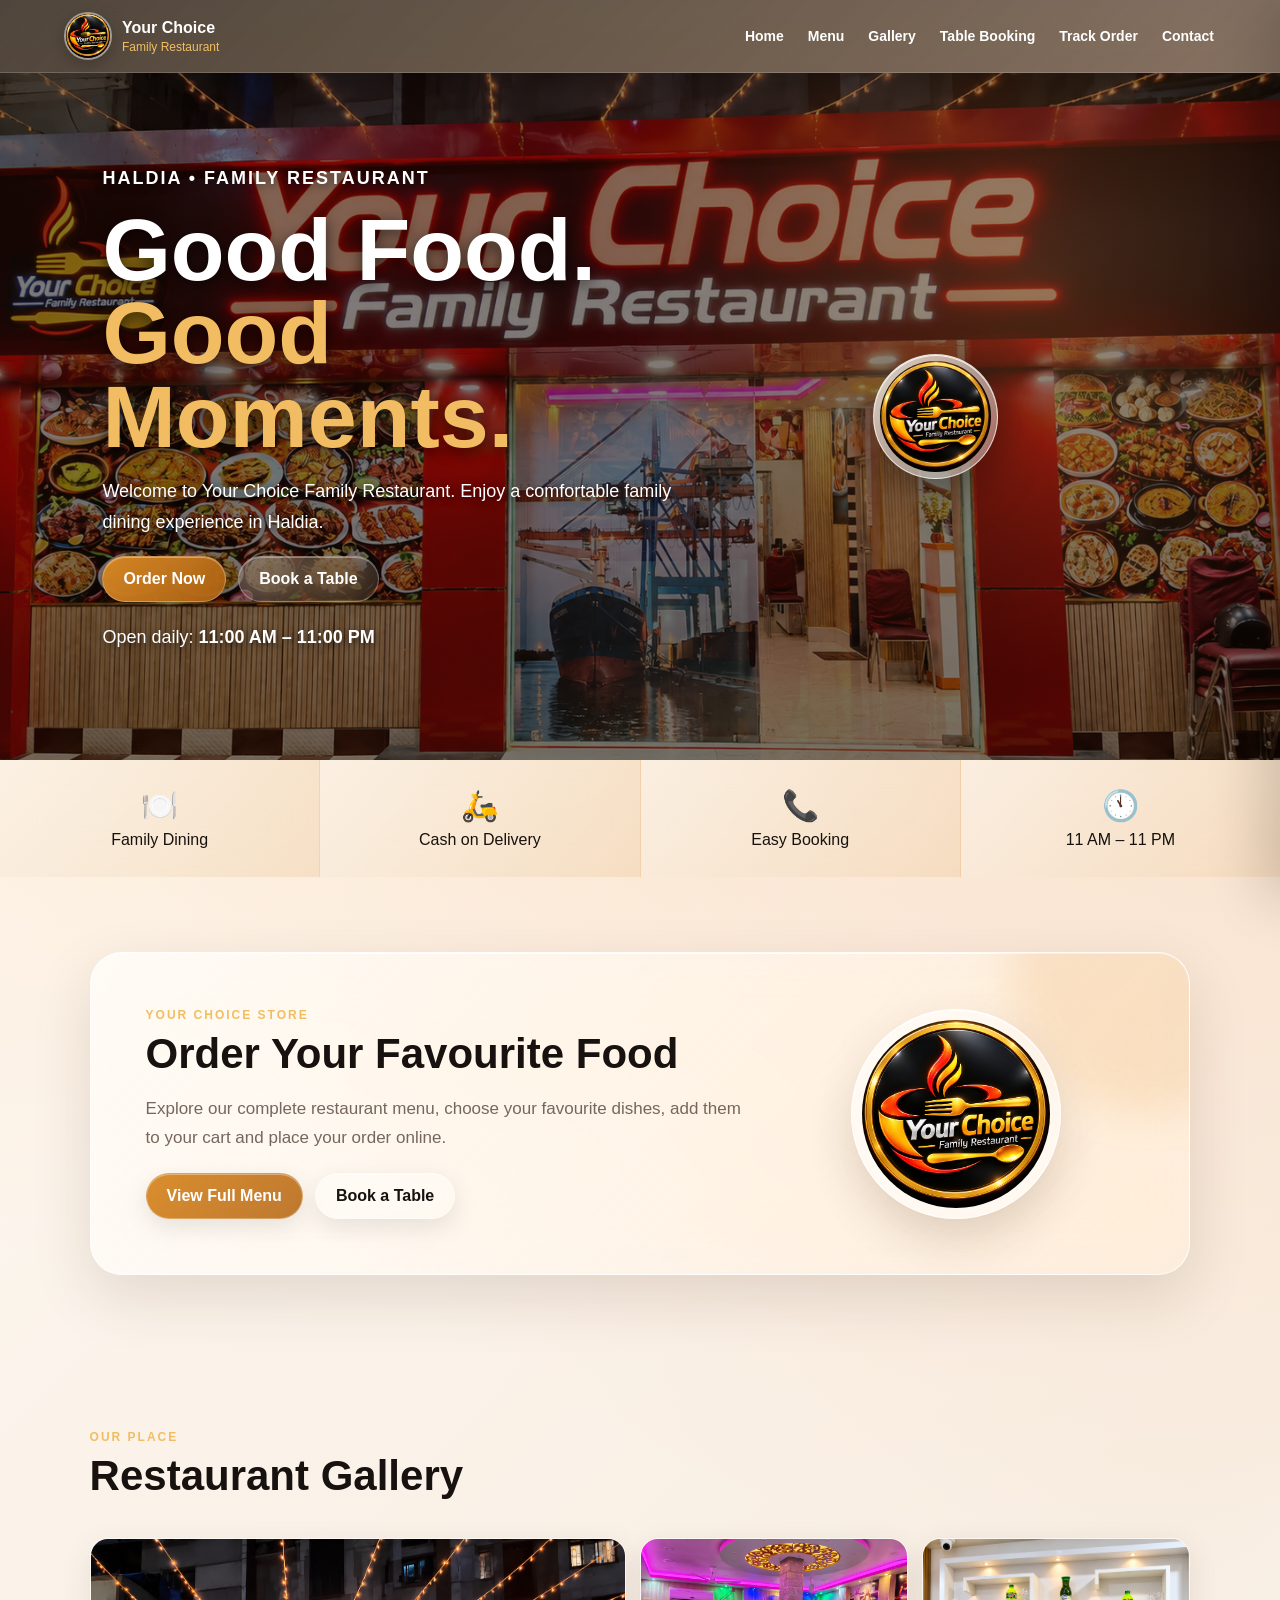
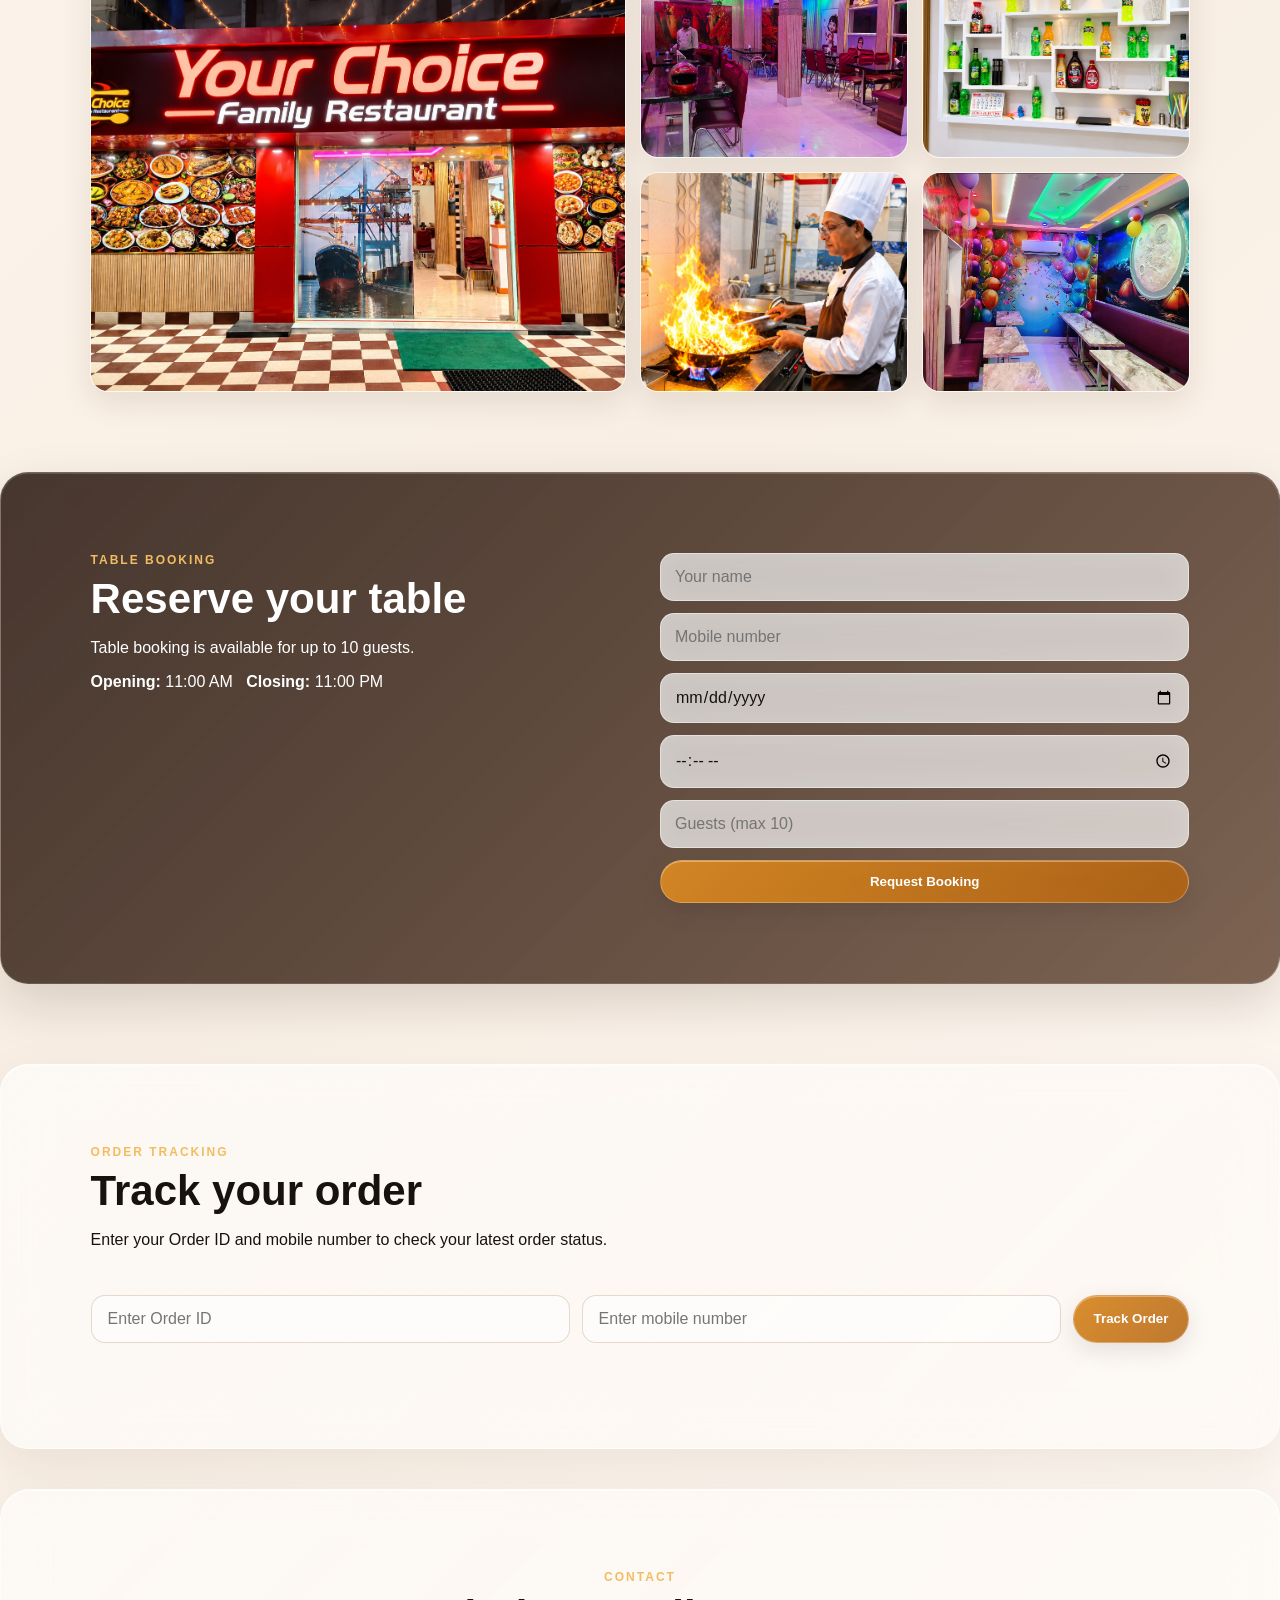
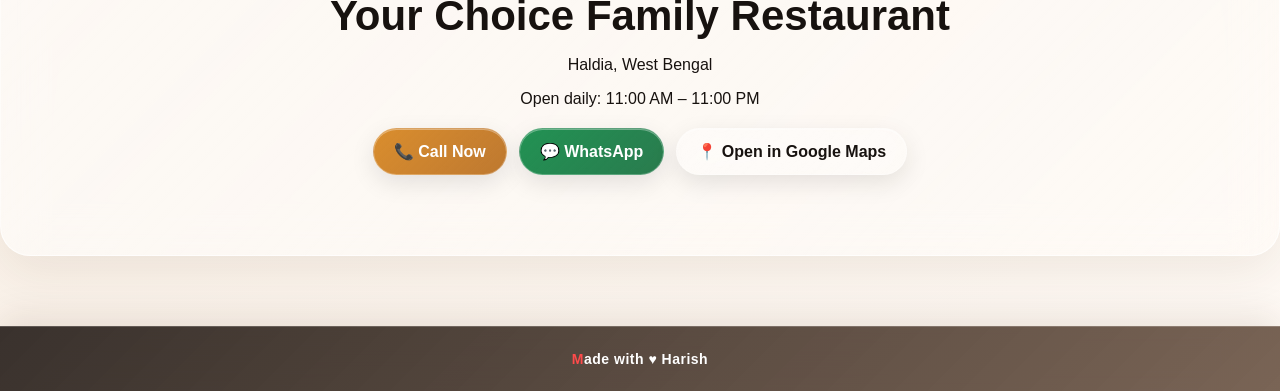
==== commit 89e2be85: "Remove cart button from index.html Removed cart button from the header." ====
--- a/index.html
+++ b/index.html
@@ -35,10 +35,6 @@
       <a href="#contact">Contact</a>
     </nav>
 
-    <a class="cart-btn" href="menu.html">
-      Cart <b id="cartCount">0</b>
-    </a>
-
   </header>
 
 
--- a/style.css
+++ b/style.css
@@ -1,61 +1,125 @@
+/* =========================================================
+   YOUR CHOICE FAMILY RESTAURANT
+   COMPLETE LIQUID GLASS STYLE
+   DESKTOP + MOBILE RESPONSIVE
+========================================================= */
+
 * {
   box-sizing: border-box;
 }
 
 html {
   scroll-behavior: smooth;
+}
+
+html,
+body {
+  width: 100%;
+  min-width: 0;
 }
 
 body {
   margin: 0;
   font-family: Arial, Helvetica, sans-serif;
-  background:
-    radial-gradient(circle at 10% 10%, rgba(255, 210, 150, .18), transparent 30%),
-    radial-gradient(circle at 90% 20%, rgba(255, 170, 70, .12), transparent 28%),
-    #fffaf4;
   color: #17120f;
-}
-
-/* =========================
+  background:
+    radial-gradient(circle at 10% 5%, rgba(255,194,120,.28), transparent 30%),
+    radial-gradient(circle at 90% 15%, rgba(255,150,70,.18), transparent 32%),
+    linear-gradient(135deg, #fffaf4, #f8eee3 55%, #fffaf5);
+  min-height: 100vh;
+  overflow-x: hidden;
+}
+
+/* =========================================================
+   COMMON GLASS
+========================================================= */
+
+.glass {
+  background: linear-gradient(
+    135deg,
+    rgba(255,255,255,.62),
+    rgba(255,255,255,.25)
+  );
+
+  border: 1px solid rgba(255,255,255,.72);
+
+  box-shadow:
+    0 18px 50px rgba(70,35,10,.10),
+    inset 0 1px 0 rgba(255,255,255,.85);
+
+  backdrop-filter: blur(22px) saturate(155%);
+  -webkit-backdrop-filter: blur(22px) saturate(155%);
+}
+
+/* =========================================================
    TOP BAR
-========================= */
+========================================================= */
 
 .topbar {
   position: sticky;
   top: 0;
-  z-index: 20;
+  z-index: 100;
+
   display: flex;
   align-items: center;
   justify-content: space-between;
+
   padding: 12px 5%;
-  background: rgba(21, 16, 13, .78);
+
   color: #fff;
-  box-shadow: 0 4px 18px #0002;
-  backdrop-filter: blur(22px) saturate(150%);
-  -webkit-backdrop-filter: blur(22px) saturate(150%);
-  border-bottom: 1px solid rgba(255,255,255,.12);
+
+  background:
+    linear-gradient(
+      135deg,
+      rgba(30,22,18,.78),
+      rgba(55,35,22,.60)
+    );
+
+  border-bottom: 1px solid rgba(255,255,255,.18);
+
+  box-shadow:
+    0 8px 30px rgba(0,0,0,.18);
+
+  backdrop-filter: blur(25px) saturate(160%);
+  -webkit-backdrop-filter: blur(25px) saturate(160%);
 }
 
 .brand {
   display: flex;
+  align-items: center;
   gap: 10px;
-  align-items: center;
+
   color: #fff;
   text-decoration: none;
   font-weight: 800;
+
+  min-width: 0;
 }
 
 .brand img {
   width: 48px;
   height: 48px;
+
   border-radius: 50%;
   object-fit: cover;
+
+  border: 2px solid rgba(255,255,255,.45);
+
+  box-shadow:
+    0 5px 18px rgba(0,0,0,.25);
+
+  flex-shrink: 0;
 }
 
 .brand small {
   display: block;
+
+  margin-top: 3px;
+
+  font-size: 12px;
   font-weight: 500;
-  color: #e8c79d;
+
+  color: #f2bd62;
 }
 
 .topbar nav {
@@ -66,7 +130,13 @@
 .topbar nav a {
   color: #fff;
   text-decoration: none;
+
   font-size: 14px;
+  font-weight: 600;
+
+  padding: 8px 2px;
+
+  transition: .2s ease;
 }
 
 .topbar nav a:hover {
@@ -74,64 +144,126 @@
 }
 
 .cart-btn {
-  display: inline-block;
+  display: inline-flex;
+  align-items: center;
+  gap: 7px;
+
+  padding: 10px 15px;
+
+  border-radius: 999px;
+
+  color: #fff;
   text-decoration: none;
-  border: 1px solid rgba(255,255,255,.18);
-  border-radius: 22px;
-  padding: 10px 15px;
-  background: rgba(216,137,37,.9);
-  color: #fff;
   font-weight: 700;
+
+  background:
+    linear-gradient(
+      135deg,
+      rgba(216,137,37,.95),
+      rgba(181,102,20,.82)
+    );
+
+  border: 1px solid rgba(255,255,255,.25);
+
+  box-shadow:
+    0 8px 22px rgba(100,50,5,.20);
+
   backdrop-filter: blur(12px);
   -webkit-backdrop-filter: blur(12px);
+
+  flex-shrink: 0;
 }
 
 .cart-btn b {
-  background: #fff;
-  color: #d88925;
+  min-width: 22px;
+  height: 22px;
+
+  display: inline-flex;
+  align-items: center;
+  justify-content: center;
+
   border-radius: 50%;
-  padding: 2px 6px;
-}
-
-/* =========================
+
+  background: rgba(255,255,255,.92);
+  color: #b56a18;
+
+  font-size: 12px;
+}
+
+/* =========================================================
    HERO
-========================= */
+========================================================= */
 
 .hero {
   position: relative;
+
   min-height: 650px;
+
   padding: 90px 8%;
+
   display: grid;
   grid-template-columns: 1.1fr .9fr;
   align-items: center;
+
   overflow: hidden;
+
   background-image:
-    linear-gradient(rgba(20,10,5,.55), rgba(20,10,5,.55)),
+    linear-gradient(
+      rgba(20,10,5,.52),
+      rgba(20,10,5,.58)
+    ),
     url("images/02-front.jpg");
+
   background-size: cover;
   background-position: center;
   background-repeat: no-repeat;
 }
 
+.hero::after {
+  content: "";
+
+  position: absolute;
+  inset: 0;
+
+  background:
+    radial-gradient(
+      circle at 80% 30%,
+      rgba(255,190,100,.18),
+      transparent 35%
+    );
+
+  pointer-events: none;
+}
+
 .hero-copy {
   position: relative;
-  z-index: 3;
+  z-index: 2;
+
+  max-width: 650px;
+
   color: #fff;
-  max-width: 650px;
 }
 
 .eyebrow {
+  margin: 0 0 8px;
+
   letter-spacing: 2px;
+
   font-size: 12px;
   font-weight: 800;
+
   color: #f2bd62;
 }
 
 .hero h1 {
+  margin: 14px 0;
+
   font-size: clamp(48px, 7vw, 88px);
+
   line-height: .95;
-  margin: 14px 0;
-  text-shadow: 0 3px 12px rgba(0,0,0,.7);
+
+  text-shadow:
+    0 4px 15px rgba(0,0,0,.65);
 }
 
 .hero h1 span {
@@ -141,39 +273,79 @@
 .hero p {
   font-size: 18px;
   line-height: 1.7;
+
   color: #fff;
-  text-shadow: 0 2px 8px rgba(0,0,0,.7);
+
+  text-shadow:
+    0 2px 8px rgba(0,0,0,.65);
 }
 
 .actions {
   display: flex;
+
   gap: 12px;
+
   flex-wrap: wrap;
 }
 
 .btn {
-  display: inline-block;
+  display: inline-flex;
+  align-items: center;
+  justify-content: center;
+
   padding: 13px 20px;
-  border-radius: 28px;
-  border: 1px solid rgba(216,137,37,.65);
-  background: rgba(255,255,255,.08);
+
+  border-radius: 999px;
+
+  border: 1px solid rgba(255,255,255,.28);
+
+  background:
+    linear-gradient(
+      135deg,
+      rgba(255,255,255,.18),
+      rgba(255,255,255,.07)
+    );
+
   color: inherit;
+
   text-decoration: none;
+
   font-weight: 800;
+
   cursor: pointer;
-  backdrop-filter: blur(16px) saturate(140%);
-  -webkit-backdrop-filter: blur(16px) saturate(140%);
-  transition: .2s ease;
+
+  box-shadow:
+    0 8px 25px rgba(0,0,0,.10),
+    inset 0 1px 0 rgba(255,255,255,.35);
+
+  backdrop-filter: blur(18px) saturate(150%);
+  -webkit-backdrop-filter: blur(18px) saturate(150%);
+
+  transition:
+    transform .2s ease,
+    background .2s ease,
+    box-shadow .2s ease;
 }
 
 .btn:hover {
   transform: translateY(-2px);
+
+  box-shadow:
+    0 12px 30px rgba(0,0,0,.16),
+    inset 0 1px 0 rgba(255,255,255,.45);
 }
 
 .btn.primary {
-  background: rgba(216,137,37,.9);
+  background:
+    linear-gradient(
+      135deg,
+      rgba(216,137,37,.96),
+      rgba(181,102,20,.88)
+    );
+
   color: #fff;
-  border-color: rgba(255,255,255,.18);
+
+  border-color: rgba(255,255,255,.25);
 }
 
 .hours {
@@ -182,101 +354,141 @@
 
 .hero-art {
   position: relative;
+  z-index: 2;
+
   width: 100%;
   min-height: 420px;
+
   display: flex;
   align-items: center;
   justify-content: center;
-  background: transparent;
-  border-radius: 24px;
-  overflow: visible;
-  box-shadow: none;
-  z-index: 3;
 }
 
 .hero-logo {
   width: 125px;
   height: 125px;
-  border-radius: 50%;
-  background: rgba(255,255,255,.88);
+
+  padding: 6px;
+
   display: flex;
   align-items: center;
   justify-content: center;
-  padding: 6px;
-  box-shadow: 0 8px 25px rgba(0,0,0,.45);
-  z-index: 4;
-  backdrop-filter: blur(15px);
-  -webkit-backdrop-filter: blur(15px);
+
+  border-radius: 50%;
+
+  background:
+    linear-gradient(
+      135deg,
+      rgba(255,255,255,.75),
+      rgba(255,255,255,.28)
+    );
+
+  border: 1px solid rgba(255,255,255,.65);
+
+  box-shadow:
+    0 15px 45px rgba(0,0,0,.35),
+    inset 0 1px 0 rgba(255,255,255,.8);
+
+  backdrop-filter: blur(20px);
+  -webkit-backdrop-filter: blur(20px);
 }
 
 .hero-logo img {
   width: 100%;
   height: 100%;
+
   object-fit: contain;
+
   border-radius: 50%;
 }
 
-/* =========================
+/* =========================================================
    FEATURES
-========================= */
+========================================================= */
 
 .features {
   display: grid;
+
   grid-template-columns: repeat(4,1fr);
+
   gap: 1px;
-  background: #ead8c0;
+
+  background: rgba(216,137,37,.25);
 }
 
 .features div {
   padding: 28px;
+
   text-align: center;
-  background: rgba(255,255,255,.78);
-  backdrop-filter: blur(14px);
-  -webkit-backdrop-filter: blur(14px);
+
+  background:
+    linear-gradient(
+      135deg,
+      rgba(255,255,255,.65),
+      rgba(255,255,255,.28)
+    );
+
+  backdrop-filter: blur(20px);
+  -webkit-backdrop-filter: blur(20px);
 }
 
 .features b {
   display: block;
+
   font-size: 30px;
+
   margin-bottom: 8px;
 }
 
-/* =========================
+/* =========================================================
    COMMON SECTION
-========================= */
+========================================================= */
 
 .section {
   padding: 80px 7%;
+
   max-width: 1300px;
+
   margin: auto;
+
+  position: relative;
 }
 
 .section-head {
   display: flex;
+
   justify-content: space-between;
   align-items: end;
+
   gap: 20px;
+
   margin-bottom: 30px;
 }
 
 .section h2 {
   font-size: 42px;
+
   margin: 8px 0;
 }
 
 .section-head input {
   padding: 13px 16px;
-  border: 1px solid rgba(216,198,177,.8);
-  border-radius: 25px;
-  background: rgba(255,255,255,.72);
-  backdrop-filter: blur(14px);
-  -webkit-backdrop-filter: blur(14px);
+
+  border: 1px solid rgba(216,198,177,.65);
+
+  border-radius: 999px;
+
+  background: rgba(255,255,255,.45);
+
   outline: none;
-}
-
-/* =========================
-   STORE SECTION
-========================= */
+
+  backdrop-filter: blur(18px);
+  -webkit-backdrop-filter: blur(18px);
+}
+
+/* =========================================================
+   STORE
+========================================================= */
 
 .store-section {
   padding-top: 75px;
@@ -285,37 +497,55 @@
 
 .store-card {
   position: relative;
+
   overflow: hidden;
+
   display: grid;
+
   grid-template-columns: 1.25fr .75fr;
+
   align-items: center;
+
   gap: 35px;
+
   padding: 55px;
+
   border-radius: 32px;
+
   background:
     linear-gradient(
       135deg,
-      rgba(255,255,255,.78),
-      rgba(255,245,231,.58)
+      rgba(255,255,255,.68),
+      rgba(255,245,231,.34)
     );
-  border: 1px solid rgba(255,255,255,.85);
+
+  border: 1px solid rgba(255,255,255,.75);
+
   box-shadow:
     0 22px 60px rgba(61,31,12,.13),
     inset 0 1px 0 rgba(255,255,255,.9);
-  backdrop-filter: blur(25px) saturate(155%);
-  -webkit-backdrop-filter: blur(25px) saturate(155%);
+
+  backdrop-filter: blur(28px) saturate(160%);
+  -webkit-backdrop-filter: blur(28px) saturate(160%);
 }
 
 .store-card::before {
   content: "";
+
   position: absolute;
+
   width: 280px;
   height: 280px;
+
   right: -100px;
   top: -120px;
+
   border-radius: 50%;
-  background: rgba(216,137,37,.12);
-  filter: blur(10px);
+
+  background: rgba(216,137,37,.14);
+
+  filter: blur(20px);
+
   pointer-events: none;
 }
 
@@ -330,14 +560,21 @@
 
 .store-content p:not(.eyebrow) {
   max-width: 650px;
+
   color: #75675d;
+
   font-size: 17px;
   line-height: 1.7;
+}
+
+.store-content .actions {
+  margin-top: 20px;
 }
 
 .store-image {
   position: relative;
   z-index: 2;
+
   display: flex;
   align-items: center;
   justify-content: center;
@@ -346,30 +583,42 @@
 .store-image img {
   width: 210px;
   height: 210px;
+
   object-fit: contain;
+
   border-radius: 50%;
+
   padding: 10px;
-  background: rgba(255,255,255,.7);
-  border: 1px solid rgba(255,255,255,.9);
+
+  background: rgba(255,255,255,.48);
+
+  border: 1px solid rgba(255,255,255,.72);
+
   box-shadow:
     0 20px 45px rgba(61,31,12,.16),
     inset 0 1px 0 rgba(255,255,255,.9);
+
   backdrop-filter: blur(20px);
   -webkit-backdrop-filter: blur(20px);
 }
 
-/* =========================
-   MENU CATEGORY BAR
-   Used on menu.html
-========================= */
+/* =========================================================
+   MENU CATEGORY
+========================================================= */
 
 .menu-categories {
   display: flex;
+
   gap: 10px;
+
   overflow-x: auto;
+
   padding: 6px 2px 18px;
+
   margin-bottom: 20px;
+
   scrollbar-width: thin;
+
   -webkit-overflow-scrolling: touch;
 }
 
@@ -379,57 +628,91 @@
 
 .menu-categories::-webkit-scrollbar-thumb {
   background: rgba(216,137,37,.45);
+
   border-radius: 20px;
 }
 
 .category-btn {
   flex: 0 0 auto;
-  border: 1px solid rgba(255,255,255,.55);
+
+  border: 1px solid rgba(255,255,255,.60);
+
   border-radius: 999px;
+
   padding: 11px 17px;
-  background: rgba(255,255,255,.58);
+
+  background:
+    linear-gradient(
+      135deg,
+      rgba(255,255,255,.62),
+      rgba(255,255,255,.28)
+    );
+
   color: #3a2518;
+
   font-weight: 800;
+
   cursor: pointer;
-  box-shadow: 0 6px 18px rgba(70,35,10,.08);
-  backdrop-filter: blur(18px) saturate(145%);
-  -webkit-backdrop-filter: blur(18px) saturate(145%);
+
+  box-shadow:
+    0 6px 18px rgba(70,35,10,.08),
+    inset 0 1px 0 rgba(255,255,255,.75);
+
+  backdrop-filter: blur(20px) saturate(150%);
+  -webkit-backdrop-filter: blur(20px) saturate(150%);
+
   transition: .2s ease;
 }
 
 .category-btn:hover,
 .category-btn.active {
-  background: rgba(216,137,37,.92);
+  background:
+    linear-gradient(
+      135deg,
+      rgba(216,137,37,.94),
+      rgba(181,102,20,.88)
+    );
+
   color: #fff;
-  border-color: rgba(216,137,37,.7);
+
+  border-color: rgba(255,255,255,.3);
+
   transform: translateY(-1px);
 }
 
-/* =========================
-   MENU GRID
-========================= */
+/* =========================================================
+   MENU
+========================================================= */
 
 #menuGrid {
   display: block;
+
   width: 100%;
 }
 
 .menu-category-section {
   width: 100%;
+
   margin: 0 0 42px;
 }
 
 .menu-category-title {
   display: flex;
+
   align-items: center;
+
   gap: 14px;
+
   width: 100%;
+
   margin: 0 0 18px;
 }
 
 .menu-category-title span {
   flex: 1;
+
   height: 1px;
+
   background:
     linear-gradient(
       90deg,
@@ -441,81 +724,127 @@
 
 .menu-category-title h3 {
   margin: 0;
+
   padding: 9px 18px;
+
   border-radius: 999px;
-  background: rgba(255,255,255,.62);
+
+  background:
+    linear-gradient(
+      135deg,
+      rgba(255,255,255,.68),
+      rgba(255,255,255,.30)
+    );
+
   border: 1px solid rgba(216,137,37,.25);
+
   color: #3a2518;
+
   font-size: 22px;
-  line-height: 1.2;
+
   white-space: nowrap;
-  box-shadow: 0 8px 24px rgba(61,31,12,.07);
-  backdrop-filter: blur(18px) saturate(150%);
-  -webkit-backdrop-filter: blur(18px) saturate(150%);
+
+  box-shadow:
+    0 8px 24px rgba(61,31,12,.07),
+    inset 0 1px 0 rgba(255,255,255,.8);
+
+  backdrop-filter: blur(20px);
+  -webkit-backdrop-filter: blur(20px);
 }
 
 .menu-category-grid {
   display: grid;
-  grid-template-columns: repeat(3,minmax(0,1fr));
+
+  grid-template-columns:
+    repeat(3,minmax(0,1fr));
+
   gap: 20px;
+
   width: 100%;
 }
 
-/* =========================
-   LIQUID GLASS FOOD CARDS
-========================= */
+/* =========================================================
+   FOOD CARDS
+========================================================= */
 
 .card {
   position: relative;
+
   overflow: hidden;
+
   background:
     linear-gradient(
       135deg,
-      rgba(255,255,255,.72),
-      rgba(255,255,255,.38)
+      rgba(255,255,255,.70),
+      rgba(255,255,255,.32)
     );
+
   border: 1px solid rgba(255,255,255,.72);
+
   border-radius: 26px;
+
   padding: 16px;
+
   box-shadow:
     0 18px 45px rgba(61,31,12,.12),
-    inset 0 1px 0 rgba(255,255,255,.8);
-  backdrop-filter: blur(22px) saturate(155%);
-  -webkit-backdrop-filter: blur(22px) saturate(155%);
-  transition: transform .25s ease, box-shadow .25s ease;
+    inset 0 1px 0 rgba(255,255,255,.85);
+
+  backdrop-filter: blur(24px) saturate(160%);
+  -webkit-backdrop-filter: blur(24px) saturate(160%);
+
+  transition:
+    transform .25s ease,
+    box-shadow .25s ease;
 }
 
 .card::before {
   content: "";
+
   position: absolute;
+
   width: 180px;
   height: 180px;
+
   top: -100px;
   right: -80px;
+
   border-radius: 50%;
-  background: rgba(255,255,255,.35);
-  filter: blur(12px);
+
+  background: rgba(255,255,255,.32);
+
+  filter: blur(15px);
+
   pointer-events: none;
 }
 
 .card:hover {
   transform: translateY(-5px);
+
   box-shadow:
     0 25px 55px rgba(61,31,12,.17),
-    inset 0 1px 0 rgba(255,255,255,.9);
+    inset 0 1px 0 rgba(255,255,255,.95);
+}
+
+.menu-item-card {
+  cursor: pointer;
 }
 
 .food {
   height: 190px;
+
   border-radius: 20px;
+
   overflow: hidden;
-  background: rgba(234,216,192,.7);
+
+  background: rgba(234,216,192,.65);
+
   border: 1px solid rgba(255,255,255,.65);
 }
 
 .food img {
   width: 100%;
   height: 100%;
+
   object-fit: cover;
 }
 
@@ -525,69 +854,549 @@
 
 .card p {
   color: #75675d;
+
   min-height: 42px;
 }
 
 .card-row {
   display: flex;
+
   justify-content: space-between;
   align-items: center;
+
   gap: 10px;
 }
 
 .add {
-  border: 1px solid rgba(255,255,255,.2);
-  border-radius: 20px;
+  border: 1px solid rgba(255,255,255,.25);
+
+  border-radius: 999px;
+
   padding: 9px 15px;
-  background: rgba(23,18,15,.9);
+
+  background:
+    linear-gradient(
+      135deg,
+      rgba(23,18,15,.92),
+      rgba(65,40,25,.84)
+    );
+
   color: #fff;
+
   cursor: pointer;
-  backdrop-filter: blur(12px);
-  -webkit-backdrop-filter: blur(12px);
-}
-
-/* =========================
+
+  backdrop-filter: blur(15px);
+  -webkit-backdrop-filter: blur(15px);
+}
+
+/* =========================================================
    GALLERY
-========================= */
+========================================================= */
 
 .gallery {
   display: grid;
+
   grid-template-columns: 2fr 1fr 1fr;
+
   grid-auto-rows: 220px;
+
   gap: 14px;
 }
 
 .gallery img {
   width: 100%;
   height: 100%;
+
   object-fit: cover;
+
   border-radius: 18px;
+
+  border: 1px solid rgba(255,255,255,.55);
+
+  box-shadow:
+    0 10px 30px rgba(60,30,10,.10);
+
+  cursor: zoom-in;
+
+  transition:
+    transform .25s ease,
+    box-shadow .25s ease;
+}
+
+.gallery img:hover {
+  transform: scale(1.02);
+
+  box-shadow:
+    0 18px 40px rgba(60,30,10,.18);
 }
 
 .gallery img:first-child {
   grid-row: span 2;
 }
 
-/* =========================
-   TABLE BOOKING
-========================= */
-
-.booking {
-  background: rgba(33,19,13,.92);
-  color: #fff;
-  border-radius: 28px;
-  display: grid;
-  grid-template-columns: 1fr 1fr;
-  gap: 40px;
-  margin-bottom: 80px;
-  box-shadow: 0 20px 50px rgba(40,20,8,.15);
+/* =========================================================
+   IMAGE LIGHTBOX
+========================================================= */
+
+.image-lightbox {
+  position: fixed;
+
+  inset: 0;
+
+  z-index: 1000;
+
+  display: flex;
+
+  align-items: center;
+  justify-content: center;
+
+  padding: 30px;
+
+  background:
+    radial-gradient(
+      circle at 15% 20%,
+      rgba(255,196,120,.30),
+      transparent 35%
+    ),
+    radial-gradient(
+      circle at 85% 30%,
+      rgba(255,150,70,.22),
+      transparent 35%
+    ),
+    linear-gradient(
+      135deg,
+      rgba(255,255,255,.20),
+      rgba(255,255,255,.05)
+    );
+
+  background-color: rgba(35,24,18,.42);
+
+  backdrop-filter:
+    blur(30px)
+    saturate(170%);
+
+  -webkit-backdrop-filter:
+    blur(30px)
+    saturate(170%);
+
+  opacity: 0;
+
+  visibility: hidden;
+
+  pointer-events: none;
+
+  transition:
+    opacity .3s ease,
+    visibility .3s ease;
+}
+
+.image-lightbox.active {
+  opacity: 1;
+
+  visibility: visible;
+
+  pointer-events: auto;
+}
+
+.image-lightbox img {
+  max-width: 90vw;
+  max-height: 84vh;
+
+  width: auto;
+  height: auto;
+
+  object-fit: contain;
+
+  padding: 8px;
+
+  border-radius: 24px;
+
+  background:
+    linear-gradient(
+      135deg,
+      rgba(255,255,255,.34),
+      rgba(255,255,255,.10)
+    );
+
+  border: 1px solid rgba(255,255,255,.50);
+
+  box-shadow:
+    0 30px 80px rgba(0,0,0,.35),
+    inset 0 1px 0 rgba(255,255,255,.75);
+
   backdrop-filter: blur(20px);
   -webkit-backdrop-filter: blur(20px);
+
+  transform: scale(.90);
+
+  transition:
+    transform .3s ease;
+}
+
+.image-lightbox.active img {
+  transform: scale(1);
+}
+
+.lightbox-close {
+  position: absolute;
+
+  top: 20px;
+  right: 24px;
+
+  width: 52px;
+  height: 52px;
+
+  border: 1px solid rgba(255,255,255,.40);
+
+  border-radius: 50%;
+
+  background:
+    linear-gradient(
+      135deg,
+      rgba(255,255,255,.30),
+      rgba(255,255,255,.08)
+    );
+
+  color: #fff;
+
+  font-size: 34px;
+
+  cursor: pointer;
+
+  display: flex;
+
+  align-items: center;
+  justify-content: center;
+
+  box-shadow:
+    0 10px 30px rgba(0,0,0,.25),
+    inset 0 1px 0 rgba(255,255,255,.55);
+
+  backdrop-filter: blur(20px);
+  -webkit-backdrop-filter: blur(20px);
+}
+
+/* =========================================================
+   MENU ITEM POPUP
+========================================================= */
+
+body.menu-popup-open {
+  overflow: hidden;
+}
+
+.menu-item-popup {
+  position: fixed;
+
+  inset: 0;
+
+  z-index: 5000;
+
+  display: flex;
+
+  align-items: center;
+  justify-content: center;
+
+  padding: 20px;
+
+  opacity: 0;
+
+  visibility: hidden;
+
+  pointer-events: none;
+
+  transition:
+    opacity .25s ease,
+    visibility .25s ease;
+}
+
+.menu-item-popup.active {
+  opacity: 1;
+
+  visibility: visible;
+
+  pointer-events: auto;
+}
+
+.menu-popup-backdrop {
+  position: absolute;
+
+  inset: 0;
+
+  background:
+    radial-gradient(
+      circle at 20% 20%,
+      rgba(255,190,100,.25),
+      transparent 35%
+    ),
+    radial-gradient(
+      circle at 80% 70%,
+      rgba(216,137,37,.20),
+      transparent 35%
+    ),
+    rgba(20,12,8,.55);
+
+  backdrop-filter:
+    blur(20px)
+    saturate(160%);
+
+  -webkit-backdrop-filter:
+    blur(20px)
+    saturate(160%);
+}
+
+.menu-popup-box {
+  position: relative;
+
+  z-index: 2;
+
+  width: min(520px,100%);
+
+  max-height: 90vh;
+
+  overflow-y: auto;
+
+  border-radius: 30px;
+
+  background:
+    linear-gradient(
+      135deg,
+      rgba(255,255,255,.78),
+      rgba(255,245,231,.48)
+    );
+
+  border: 1px solid rgba(255,255,255,.78);
+
+  box-shadow:
+    0 30px 90px rgba(0,0,0,.30),
+    inset 0 1px 0 rgba(255,255,255,.90);
+
+  backdrop-filter:
+    blur(35px)
+    saturate(170%);
+
+  -webkit-backdrop-filter:
+    blur(35px)
+    saturate(170%);
+
+  transform:
+    translateY(25px)
+    scale(.94);
+
+  transition:
+    transform .3s ease;
+}
+
+.menu-item-popup.active .menu-popup-box {
+  transform:
+    translateY(0)
+    scale(1);
+}
+
+.menu-popup-close {
+  position: absolute;
+
+  top: 14px;
+  right: 14px;
+
+  z-index: 5;
+
+  width: 46px;
+  height: 46px;
+
+  display: flex;
+
+  align-items: center;
+  justify-content: center;
+
+  border: 1px solid rgba(255,255,255,.65);
+
+  border-radius: 50%;
+
+  background: rgba(255,255,255,.40);
+
+  color: #3a2518;
+
+  font-size: 30px;
+
+  line-height: 1;
+
+  cursor: pointer;
+
+  box-shadow:
+    0 8px 25px rgba(60,30,10,.15),
+    inset 0 1px 0 rgba(255,255,255,.80);
+
+  backdrop-filter: blur(18px);
+  -webkit-backdrop-filter: blur(18px);
+}
+
+.menu-popup-image-wrap {
+  width: 100%;
+
+  height: 310px;
+
+  padding: 14px;
+
+  overflow: hidden;
+}
+
+.menu-popup-image-wrap img {
+  width: 100%;
+  height: 100%;
+
+  display: block;
+
+  object-fit: cover;
+
+  border-radius: 22px;
+
+  border: 1px solid rgba(255,255,255,.65);
+
+  box-shadow:
+    0 15px 40px rgba(60,30,10,.16);
+
+  background: rgba(235,215,190,.45);
+}
+
+.menu-popup-content {
+  padding: 24px 25px 26px;
+}
+
+.menu-popup-category {
+  display: inline-flex;
+
+  align-items: center;
+
+  padding: 7px 13px;
+
+  margin-bottom: 10px;
+
+  border-radius: 999px;
+
+  background: rgba(216,137,37,.14);
+
+  border: 1px solid rgba(216,137,37,.25);
+
+  color: #a35c12;
+
+  font-size: 12px;
+
+  font-weight: 800;
+
+  text-transform: uppercase;
+
+  letter-spacing: .5px;
+}
+
+.menu-popup-content h2 {
+  margin: 0 0 10px;
+
+  color: #241811;
+
+  font-size: 30px;
+
+  line-height: 1.15;
+}
+
+.menu-popup-description {
+  margin: 0;
+
+  color: #75675d;
+
+  font-size: 16px;
+
+  line-height: 1.7;
+}
+
+.menu-popup-bottom {
+  display: flex;
+
+  align-items: center;
+
+  justify-content: space-between;
+
+  gap: 15px;
+
+  margin-top: 24px;
+
+  padding-top: 18px;
+
+  border-top:
+    1px solid rgba(130,90,55,.15);
+}
+
+.menu-popup-price {
+  color: #a95f12;
+
+  font-size: 26px;
+
+  font-weight: 900;
+}
+
+.menu-popup-add {
+  border: 1px solid rgba(255,255,255,.30);
+
+  border-radius: 999px;
+
+  padding: 12px 20px;
+
+  background:
+    linear-gradient(
+      135deg,
+      rgba(216,137,37,.98),
+      rgba(181,102,20,.90)
+    );
+
+  color: #fff;
+
+  font-size: 14px;
+
+  font-weight: 800;
+
+  cursor: pointer;
+
+  box-shadow:
+    0 10px 25px rgba(150,75,10,.22);
+}
+
+/* =========================================================
+   TABLE BOOKING
+========================================================= */
+
+.booking {
+  background:
+    linear-gradient(
+      135deg,
+      rgba(45,28,20,.88),
+      rgba(75,43,22,.72)
+    );
+
+  color: #fff;
+
+  border-radius: 28px;
+
+  display: grid;
+
+  grid-template-columns: 1fr 1fr;
+
+  gap: 40px;
+
+  margin-bottom: 80px;
+
+  border: 1px solid rgba(255,255,255,.18);
+
+  box-shadow:
+    0 20px 50px rgba(40,20,8,.15),
+    inset 0 1px 0 rgba(255,255,255,.15);
+
+  backdrop-filter: blur(25px);
+  -webkit-backdrop-filter: blur(25px);
 }
 
 .booking form,
 .drawer form {
   display: grid;
+
   gap: 12px;
 }
 
@@ -595,52 +1404,129 @@
 .drawer input,
 .drawer textarea,
 .drawer select {
+  width: 100%;
+
   padding: 14px;
-  border-radius: 10px;
-  border: 1px solid #d8c6b1;
+
+  border-radius: 14px;
+
+  border: 1px solid rgba(255,255,255,.45);
+
+  background: rgba(255,255,255,.72);
+
+  color: #17120f;
+
   font: inherit;
-}
-
-/* =========================
+
+  outline: none;
+
+  backdrop-filter: blur(15px);
+  -webkit-backdrop-filter: blur(15px);
+}
+
+/* =========================================================
    CONTACT
-========================= */
+========================================================= */
 
 .contact {
+  position: relative;
+
+  z-index: 2;
+
+  clear: both;
+
   text-align: center;
+
+  background:
+    linear-gradient(
+      135deg,
+      rgba(255,255,255,.58),
+      rgba(255,255,255,.22)
+    );
+
+  border-radius: 30px;
+
+  border: 1px solid rgba(255,255,255,.65);
+
+  box-shadow:
+    0 18px 50px rgba(70,35,10,.08),
+    inset 0 1px 0 rgba(255,255,255,.75);
+
+  backdrop-filter: blur(22px);
+  -webkit-backdrop-filter: blur(22px);
+
+  margin-top: 0;
+
+  margin-bottom: 70px;
 }
 
 .contact-actions {
   display: flex;
+
   justify-content: center;
+
   gap: 12px;
+
   flex-wrap: wrap;
+
   margin-top: 20px;
 }
 
 .whatsapp {
-  background: #168c4a !important;
+  background:
+    linear-gradient(
+      135deg,
+      rgba(22,140,74,.95),
+      rgba(12,105,54,.88)
+    ) !important;
+
   color: #fff !important;
-  border-color: #168c4a !important;
-}
-
-/* =========================
+
+  border-color: rgba(255,255,255,.25) !important;
+}
+
+/* =========================================================
    CART DRAWER
-========================= */
+========================================================= */
 
 .drawer {
   position: fixed;
+
   right: -430px;
+
   top: 0;
+
   width: min(430px,100%);
+
   height: 100%;
-  background: rgba(255,255,255,.82);
-  z-index: 40;
+
+  background:
+    linear-gradient(
+      135deg,
+      rgba(255,255,255,.78),
+      rgba(255,245,231,.58)
+    );
+
+  z-index: 200;
+
   padding: 25px;
+
   transition: .25s;
+
   overflow: auto;
-  box-shadow: -20px 0 50px rgba(0,0,0,.15);
-  backdrop-filter: blur(25px) saturate(150%);
-  -webkit-backdrop-filter: blur(25px) saturate(150%);
+
+  border-left: 1px solid rgba(255,255,255,.75);
+
+  box-shadow:
+    -20px 0 50px rgba(0,0,0,.15);
+
+  backdrop-filter:
+    blur(30px)
+    saturate(160%);
+
+  -webkit-backdrop-filter:
+    blur(30px)
+    saturate(160%);
 }
 
 .drawer.open {
@@ -649,112 +1535,194 @@
 
 .drawer-head {
   display: flex;
+
   justify-content: space-between;
+
   align-items: center;
 }
 
 .drawer-head button {
-  border: 0;
-  background: none;
-  font-size: 32px;
+  width: 42px;
+  height: 42px;
+
+  border: 1px solid rgba(255,255,255,.55);
+
+  border-radius: 50%;
+
+  background:
+    rgba(255,255,255,.35);
+
+  font-size: 30px;
+
   cursor: pointer;
 }
 
 .drawer-item {
   display: flex;
+
   justify-content: space-between;
+
   padding: 14px 0;
-  border-bottom: 1px solid #eee;
+
+  border-bottom:
+    1px solid rgba(216,198,177,.45);
 }
 
 .total {
   font-size: 20px;
+
   font-weight: 800;
+
   padding: 20px 0;
 }
 
-/* =========================
+/* =========================================================
    OVERLAY
-========================= */
+========================================================= */
 
 #overlay {
   display: none;
+
   position: fixed;
+
   inset: 0;
-  background: rgba(0,0,0,.52);
-  z-index: 30;
-  backdrop-filter: blur(4px);
-  -webkit-backdrop-filter: blur(4px);
+
+  background:
+    rgba(20,12,8,.35);
+
+  z-index: 150;
+
+  backdrop-filter: blur(6px);
+  -webkit-backdrop-filter: blur(6px);
 }
 
 #overlay.show {
   display: block;
 }
 
-/* =========================
+/* =========================================================
    TOAST
-========================= */
+========================================================= */
 
 #toast {
   position: fixed;
+
   bottom: 25px;
+
   left: 50%;
-  transform: translateX(-50%) translateY(30px);
-  background: rgba(23,18,15,.88);
+
+  transform:
+    translateX(-50%)
+    translateY(30px);
+
+  background:
+    linear-gradient(
+      135deg,
+      rgba(35,25,20,.90),
+      rgba(75,45,25,.82)
+    );
+
   color: #fff;
+
   padding: 14px 20px;
-  border-radius: 25px;
+
+  border-radius: 999px;
+
   opacity: 0;
-  z-index: 60;
+
+  z-index: 500;
+
   transition: .25s;
-  backdrop-filter: blur(18px);
-  -webkit-backdrop-filter: blur(18px);
+
+  border: 1px solid rgba(255,255,255,.18);
+
+  box-shadow:
+    0 10px 30px rgba(0,0,0,.25);
+
+  backdrop-filter: blur(20px);
+  -webkit-backdrop-filter: blur(20px);
 }
 
 #toast.show {
   opacity: 1;
-  transform: translateX(-50%) translateY(0);
-}
-
-/* =========================
+
+  transform:
+    translateX(-50%)
+    translateY(0);
+}
+
+/* =========================================================
    TRACK ORDER
-========================= */
+   CONTACT WILL STAY BELOW THIS
+========================================================= */
 
 .tracking {
-  background: rgba(255,250,244,.72);
+  position: relative;
+
+  z-index: 1;
+
+  clear: both;
+
+  margin-bottom: 40px;
+
+  background:
+    linear-gradient(
+      135deg,
+      rgba(255,255,255,.62),
+      rgba(255,255,255,.28)
+    );
+
   border-radius: 28px;
-  backdrop-filter: blur(16px);
-  -webkit-backdrop-filter: blur(16px);
+
+  border: 1px solid rgba(255,255,255,.70);
+
+  box-shadow:
+    0 18px 50px rgba(70,35,10,.08),
+    inset 0 1px 0 rgba(255,255,255,.80);
+
+  backdrop-filter: blur(24px);
+  -webkit-backdrop-filter: blur(24px);
 }
 
 .tracking-form {
   display: grid;
-  grid-template-columns: 1fr 1fr auto;
+
+  grid-template-columns:
+    1fr 1fr auto;
+
   gap: 12px;
+
   margin-top: 20px;
 }
 
 .tracking-form input {
   padding: 14px 16px;
-  border: 1px solid #d8c6b1;
-  border-radius: 12px;
+
+  border: 1px solid rgba(216,198,177,.65);
+
+  border-radius: 14px;
+
   font: inherit;
-  background: rgba(255,255,255,.78);
+
+  background:
+    rgba(255,255,255,.58);
+
   color: #17120f;
+
   outline: none;
-  backdrop-filter: blur(12px);
-  -webkit-backdrop-filter: blur(12px);
-}
-
-.tracking-form input:focus {
-  border-color: #d88925;
-  box-shadow: 0 0 0 3px rgba(216,137,37,.15);
 }
 
 .tracking-form button {
-  background: #d88925;
+  background:
+    linear-gradient(
+      135deg,
+      rgba(216,137,37,.96),
+      rgba(181,102,20,.88)
+    );
+
   color: #fff;
-  border: 1px solid #d88925;
+
+  border: 1px solid rgba(255,255,255,.25);
 }
 
 .tracking-result {
@@ -762,11 +1730,23 @@
 }
 
 .tracking-card {
-  background: rgba(255,255,255,.65);
+  background:
+    linear-gradient(
+      135deg,
+      rgba(255,255,255,.68),
+      rgba(255,255,255,.30)
+    );
+
   border: 1px solid rgba(255,255,255,.75);
+
   border-radius: 22px;
+
   padding: 20px;
-  box-shadow: 0 15px 35px rgba(60,30,10,.1);
+
+  box-shadow:
+    0 15px 35px rgba(60,30,10,.10),
+    inset 0 1px 0 rgba(255,255,255,.8);
+
   backdrop-filter: blur(20px);
   -webkit-backdrop-filter: blur(20px);
 }
@@ -777,62 +1757,127 @@
 
 .tracking-status {
   display: inline-block;
+
   padding: 8px 16px;
+
   border-radius: 30px;
+
   font-size: 14px;
+
   font-weight: 800;
 }
 
 .status-pending {
-  background: #fff3cd !important;
+  background: rgba(255,243,205,.85) !important;
+
   color: #856404 !important;
+
   border: 1px solid #ffe69c;
 }
 
 .status-confirmed {
-  background: #d1e7dd !important;
+  background: rgba(209,231,221,.85) !important;
+
   color: #0f5132 !important;
+
   border: 1px solid #a3cfbb;
 }
 
 .status-preparing {
-  background: #cff4fc !important;
+  background: rgba(207,244,252,.85) !important;
+
   color: #055160 !important;
+
   border: 1px solid #9eeaf9;
 }
 
 .status-delivered {
-  background: #d1e7dd !important;
+  background: rgba(209,231,221,.85) !important;
+
   color: #146c43 !important;
+
   border: 1px solid #a3cfbb;
 }
 
 .status-cancelled {
-  background: #f8d7da !important;
+  background: rgba(248,215,218,.85) !important;
+
   color: #842029 !important;
+
   border: 1px solid #f1aeb5;
 }
 
 .tracking-item {
-  background: rgba(255,250,244,.72);
+  background:
+    rgba(255,250,244,.65);
+
   border-radius: 10px;
+
   padding: 12px !important;
+
   margin-bottom: 6px;
 }
 
-/* =========================
-   MOBILE
-========================= */
+/* =========================================================
+   FOOTER
+========================================================= */
+
+.site-footer {
+  width: 100%;
+
+  padding: 24px 15px;
+
+  text-align: center;
+
+  background:
+    linear-gradient(
+      135deg,
+      rgba(30,22,18,.88),
+      rgba(70,42,24,.72)
+    );
+
+  color: #fff;
+
+  border-top:
+    1px solid rgba(255,255,255,.18);
+
+  box-shadow:
+    0 -10px 35px rgba(60,30,10,.10);
+
+  backdrop-filter: blur(25px);
+  -webkit-backdrop-filter: blur(25px);
+}
+
+.site-footer p {
+  margin: 0;
+
+  font-size: 14px;
+
+  font-weight: 700;
+
+  letter-spacing: .5px;
+}
+
+.site-footer p::first-letter {
+  color: #ff4b4b;
+}
+
+/* =========================================================
+   TABLET
+========================================================= */
 
 @media (max-width: 900px) {
 
   .menu-category-grid {
-    grid-template-columns: repeat(2,minmax(0,1fr));
+    grid-template-columns:
+      repeat(2,minmax(0,1fr));
   }
 
   .store-card {
     grid-template-columns: 1fr;
+
     padding: 40px 30px;
+
     text-align: center;
   }
 
@@ -841,140 +1886,769 @@
   }
 }
 
+/* =========================================================
+   MOBILE
+========================================================= */
+
 @media (max-width: 800px) {
 
+  html,
+  body {
+    width: 100%;
+    min-width: 0;
+
+    overflow-x: hidden;
+  }
+
+  /* HEADER */
+
   .topbar {
-    padding: 10px 4%;
+    width: 100%;
+
+    min-height: 58px;
+
+    padding: 8px 10px;
+
+    gap: 8px;
   }
 
   .topbar nav {
-    display: none;
+    display: none !important;
+  }
+
+  .brand {
+    flex: 1;
+
+    min-width: 0;
+
+    overflow: hidden;
+  }
+
+  .brand img {
+    width: 40px;
+    height: 40px;
+  }
+
+  .brand strong {
+    display: block;
+
+    font-size: 13px;
+
+    line-height: 1.1;
+
+    white-space: nowrap;
+
+    overflow: hidden;
+
+    text-overflow: ellipsis;
   }
 
   .brand small {
-    font-size: 11px;
-  }
-
-  .brand img {
-    width: 42px;
-    height: 42px;
-  }
+    font-size: 8px;
+
+    white-space: nowrap;
+
+    overflow: hidden;
+
+    text-overflow: ellipsis;
+  }
+
+  .cart-btn {
+    padding: 8px 10px;
+
+    font-size: 12px;
+  }
+
+  /* HERO */
 
   .hero {
-    grid-template-columns: 1fr;
-    min-height: 680px;
-    padding: 60px 6%;
-    background-position: center;
+    width: 100%;
+
+    min-height: 570px;
+
+    padding:
+      55px
+      18px
+      35px;
+
+    display: flex;
+
+    flex-direction: column;
+
+    justify-content: center;
+
+    align-items: stretch;
+
+    text-align: center;
+
+    background-position: center center;
+  }
+
+  .hero::before {
+    content: "";
+
+    position: absolute;
+
+    inset: 0;
+
+    background:
+      linear-gradient(
+        180deg,
+        rgba(10,6,4,.48),
+        rgba(10,6,4,.70)
+      );
+
+    z-index: 0;
+
+    pointer-events: none;
   }
 
   .hero-copy {
-    max-width: 100%;
+    position: relative;
+
+    z-index: 3;
+
+    width: 100%;
+
+    max-width: 500px;
+
+    margin: 0 auto;
   }
 
   .hero h1 {
-    font-size: clamp(46px,13vw,70px);
+    margin:
+      8px
+      0
+      14px;
+
+    font-size:
+      clamp(38px, 11vw, 58px);
+
+    line-height: .98;
   }
 
   .hero p {
-    font-size: 16px;
+    max-width: 390px;
+
+    margin:
+      0
+      auto
+      18px;
+
+    font-size: 14px;
+
+    line-height: 1.55;
+  }
+
+  .hero .actions {
+    width: 100%;
+
+    flex-direction: column;
+
+    gap: 9px;
+
+    margin-top: 8px;
+  }
+
+  .hero .actions .btn {
+    width: 100%;
+
+    min-height: 43px;
+
+    padding:
+      11px
+      15px;
+
+    font-size: 13px;
+  }
+
+  .hours {
+    margin-top: 13px;
+
+    font-size: 12px;
   }
 
   .hero-art {
-    min-height: 180px;
-    margin-top: 10px;
+    min-height: 85px;
+
+    margin-top: 12px;
   }
 
   .hero-logo {
-    width: 105px;
-    height: 105px;
-    padding: 5px;
-  }
+    width: 82px;
+    height: 82px;
+  }
+
+  /* FEATURES */
 
   .features {
     grid-template-columns: 1fr 1fr;
   }
 
+  .features div {
+    min-height: 75px;
+
+    padding:
+      15px
+      6px;
+
+    font-size: 11px;
+  }
+
+  .features b {
+    font-size: 22px;
+
+    margin-bottom: 5px;
+  }
+
+  /* SECTIONS */
+
+  .section {
+    width: 100%;
+
+    max-width: 100%;
+
+    padding:
+      55px
+      16px;
+  }
+
+  .section-head {
+    width: 100%;
+
+    flex-direction: column;
+
+    align-items: stretch;
+
+    gap: 15px;
+  }
+
+  .section h2 {
+    font-size: 30px;
+
+    line-height: 1.15;
+  }
+
+  .section-head input {
+    width: 100%;
+  }
+
+  /* STORE */
+
+  .store-section {
+    width: 100%;
+
+    padding:
+      45px
+      16px;
+  }
+
+  .store-card {
+    width: 100%;
+
+    display: flex;
+
+    flex-direction: column;
+
+    padding:
+      28px
+      18px;
+
+    gap: 25px;
+  }
+
+  .store-content {
+    width: 100%;
+  }
+
+  .store-content h2 {
+    font-size: 29px;
+
+    line-height: 1.2;
+  }
+
+  .store-content p:not(.eyebrow) {
+    font-size: 15px;
+
+    line-height: 1.65;
+  }
+
+  .store-content .actions .btn {
+    width: 100%;
+  }
+
+  .store-image img {
+    width: 145px;
+    height: 145px;
+  }
+
+  /* MENU */
+
+  #menuGrid,
+  .menu-category-section,
+  .menu-category-grid {
+    width: 100%;
+
+    max-width: 100%;
+  }
+
+  .menu-category-grid {
+    grid-template-columns: 1fr;
+
+    gap: 15px;
+  }
+
+  .menu-category-title {
+    gap: 8px;
+  }
+
+  .menu-category-title h3 {
+    max-width: 75%;
+
+    overflow: hidden;
+
+    text-overflow: ellipsis;
+
+    font-size: 18px;
+
+    padding:
+      8px
+      13px;
+  }
+
+  .menu-categories {
+    padding-bottom: 12px;
+
+    scrollbar-width: none;
+  }
+
+  .menu-categories::-webkit-scrollbar {
+    display: none;
+  }
+
+  .category-btn {
+    flex-shrink: 0;
+
+    white-space: nowrap;
+
+    padding:
+      10px
+      14px;
+
+    font-size: 13px;
+  }
+
+  .card {
+    width: 100%;
+
+    min-width: 0;
+
+    padding: 12px;
+
+    border-radius: 22px;
+  }
+
+  .food {
+    width: 100%;
+
+    height: 210px;
+
+    border-radius: 17px;
+  }
+
+  .card h3 {
+    font-size: 19px;
+
+    line-height: 1.3;
+  }
+
+  .card p {
+    font-size: 14px;
+
+    line-height: 1.55;
+  }
+
+  /* GALLERY */
+
   .gallery {
+    width: 100%;
+
     grid-template-columns: 1fr;
+
     grid-auto-rows: 210px;
+
+    gap: 12px;
   }
 
   .gallery img:first-child {
     grid-row: auto;
   }
 
+  /* BOOKING */
+
   .booking {
-    grid-template-columns: 1fr;
-    margin: 0 4% 60px;
-  }
-
-  .section h2 {
-    font-size: 32px;
-  }
-
-  .section-head {
-    align-items: start;
+    width: calc(100% - 20px);
+
+    margin-left: 10px;
+    margin-right: 10px;
+
+    padding:
+      28px
+      18px;
+
+    display: flex;
+
     flex-direction: column;
+
+    gap: 25px;
+  }
+
+  .booking > *,
+  .booking form {
+    width: 100%;
+  }
+
+  /* TRACKING */
+
+  .tracking {
+    width: 100%;
+
+    margin-bottom: 45px !important;
+
+    position: relative;
+
+    z-index: 1;
+
+    clear: both;
   }
 
   .tracking-form {
-    grid-template-columns: 1fr;
-  }
-
+    width: 100%;
+
+    display: flex;
+
+    flex-direction: column;
+  }
+
+  .tracking-form input,
   .tracking-form button {
     width: 100%;
+
+    min-width: 0;
+  }
+
+  .tracking-result {
+    width: 100%;
+  }
+
+  .tracking-card {
+    width: 100%;
+
+    overflow-wrap: anywhere;
+  }
+
+  /* CONTACT
+     Always stays AFTER tracking */
+
+  .contact {
+    position: relative !important;
+
+    z-index: 2 !important;
+
+    clear: both !important;
+
+    display: block !important;
+
+    width: calc(100% - 20px);
+
+    margin-left: 10px !important;
+
+    margin-right: 10px !important;
+
+    margin-top: 0 !important;
+
+    margin-bottom: 55px !important;
+
+    padding:
+      45px
+      18px;
+  }
+
+  .contact-actions {
+    width: 100%;
+
+    flex-direction: column;
+  }
+
+  .contact-actions .btn {
+    width: 100%;
+  }
+
+  /* CART */
+
+  .drawer {
+    width: min(100%,430px);
+
+    right: -100%;
+
+    padding: 18px;
+  }
+
+  .drawer.open {
+    right: 0;
+  }
+
+  /* LIGHTBOX */
+
+  .image-lightbox {
+    padding: 14px;
+  }
+
+  .image-lightbox img {
+    max-width: 94vw;
+
+    max-height: 80vh;
+
+    padding: 5px;
+
+    border-radius: 18px;
+  }
+
+  .lightbox-close {
+    top: 12px;
+
+    right: 12px;
+
+    width: 46px;
+
+    height: 46px;
+
+    font-size: 30px;
+  }
+
+  /* MENU POPUP */
+
+  .menu-item-popup {
+    padding: 10px;
+  }
+
+  .menu-popup-box {
+    width: 100%;
+
+    max-width: 480px;
+
+    max-height:
+      calc(100vh - 20px);
+
+    border-radius: 24px;
+
+    overflow-x: hidden;
+
+    overflow-y: auto;
+
+    -webkit-overflow-scrolling: touch;
+  }
+
+  .menu-popup-image-wrap {
+    height: 240px;
+
+    padding: 9px;
+  }
+
+  .menu-popup-content {
+    padding:
+      18px
+      16px
+      20px;
+  }
+
+  .menu-popup-content h2 {
+    font-size: 24px;
+  }
+
+  .menu-popup-description {
+    font-size: 14px;
+
+    line-height: 1.6;
+  }
+
+  .menu-popup-bottom {
+    flex-direction: column;
+
+    align-items: stretch;
+
+    gap: 12px;
+
+    margin-top: 20px;
+  }
+
+  .menu-popup-price {
+    font-size: 24px;
+  }
+
+  .menu-popup-add {
+    width: 100%;
+
+    min-height: 48px;
+
+    padding:
+      13px
+      18px;
+  }
+
+  .menu-popup-close {
+    top: 9px;
+
+    right: 9px;
+
+    width: 42px;
+
+    height: 42px;
+
+    font-size: 27px;
+  }
+
+  /* ORDER SUCCESS */
+
+  #orderSuccess {
+    padding: 12px !important;
+  }
+
+  #orderSuccess > div {
+    width: 100% !important;
+
+    max-width: 430px !important;
+
+    max-height: 90vh;
+
+    overflow-y: auto;
+  }
+
+  /* TOAST */
+
+  #toast {
+    width: max-content;
+
+    max-width:
+      calc(100% - 30px);
+
+    text-align: center;
+
+    font-size: 13px;
+  }
+
+  /* FOOTER */
+
+  .site-footer {
+    width: 100%;
+
+    padding:
+      22px
+      12px;
+  }
+}
+
+/* =========================================================
+   SMALL PHONES
+========================================================= */
+
+@media (max-width: 480px) {
+
+  .hero {
+    min-height: 550px;
+
+    padding:
+      48px
+      14px
+      30px;
+  }
+
+  .hero h1 {
+    font-size:
+      clamp(35px, 11vw, 48px);
+  }
+
+  .hero p {
+    font-size: 13px;
+  }
+
+  .hero-logo {
+    width: 74px;
+    height: 74px;
+  }
+
+  .section {
+    padding-left: 14px;
+
+    padding-right: 14px;
   }
 
   .store-section {
-    padding: 55px 5%;
-  }
-
-  .store-card {
-    padding: 32px 22px;
-    border-radius: 26px;
-  }
-
-  .store-content p:not(.eyebrow) {
-    font-size: 15px;
-  }
-
-  .store-image img {
-    width: 160px;
-    height: 160px;
-  }
-}
-
-@media (max-width: 620px) {
-
-  .menu-category-section {
-    margin-bottom: 32px;
-  }
-
-  .menu-category-title {
-    gap: 8px;
-    margin-bottom: 14px;
-  }
-
-  .menu-category-title h3 {
-    font-size: 18px;
-    padding: 8px 13px;
-  }
-
-  .menu-category-grid {
-    grid-template-columns: 1fr;
-    gap: 16px;
-  }
-
-  .category-btn {
-    padding: 10px 14px;
+    padding-left: 14px;
+
+    padding-right: 14px;
+  }
+
+  .features div {
+    padding:
+      17px
+      6px;
+  }
+
+  .menu-popup-image-wrap {
+    height: 210px;
+  }
+
+  .menu-popup-content h2 {
+    font-size: 22px;
+  }
+
+  .menu-popup-description {
     font-size: 13px;
   }
-
-  .features div {
-    padding: 20px 10px;
+}
+
+/* =========================================================
+   VERY SMALL PHONES
+========================================================= */
+
+@media (max-width: 380px) {
+
+  .topbar {
+    padding-left: 8px;
+
+    padding-right: 8px;
+  }
+
+  .brand img {
+    width: 35px;
+
+    height: 35px;
+  }
+
+  .brand strong {
+    font-size: 12px;
   }
 
   .cart-btn {
-    padding: 9px 12px;
-  }
-}
+    padding:
+      7px
+      9px;
+
+    font-size: 11px;
+  }
+
+  .hero {
+    padding-left: 14px;
+
+    padding-right: 14px;
+  }
+
+  .hero h1 {
+    font-size: 40px;
+  }
+
+  .menu-popup-image-wrap {
+    height: 200px;
+  }
+}
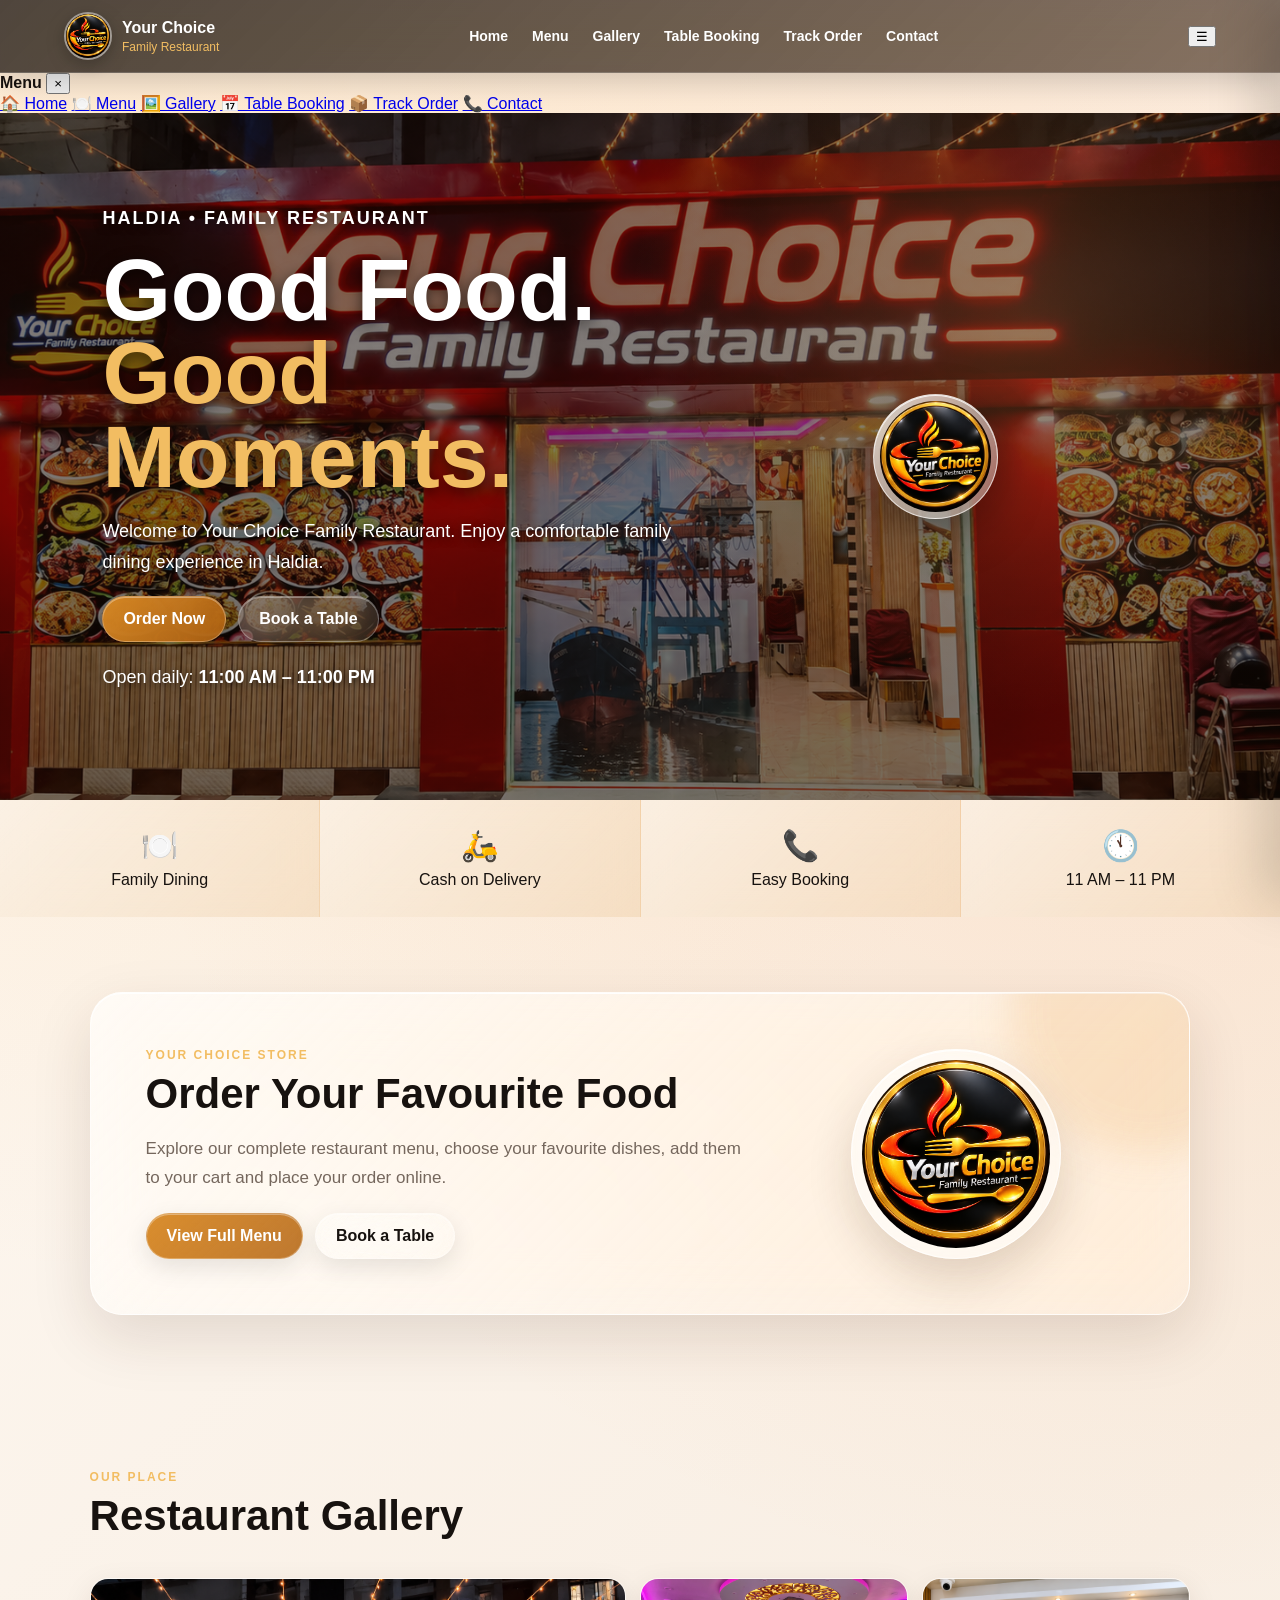
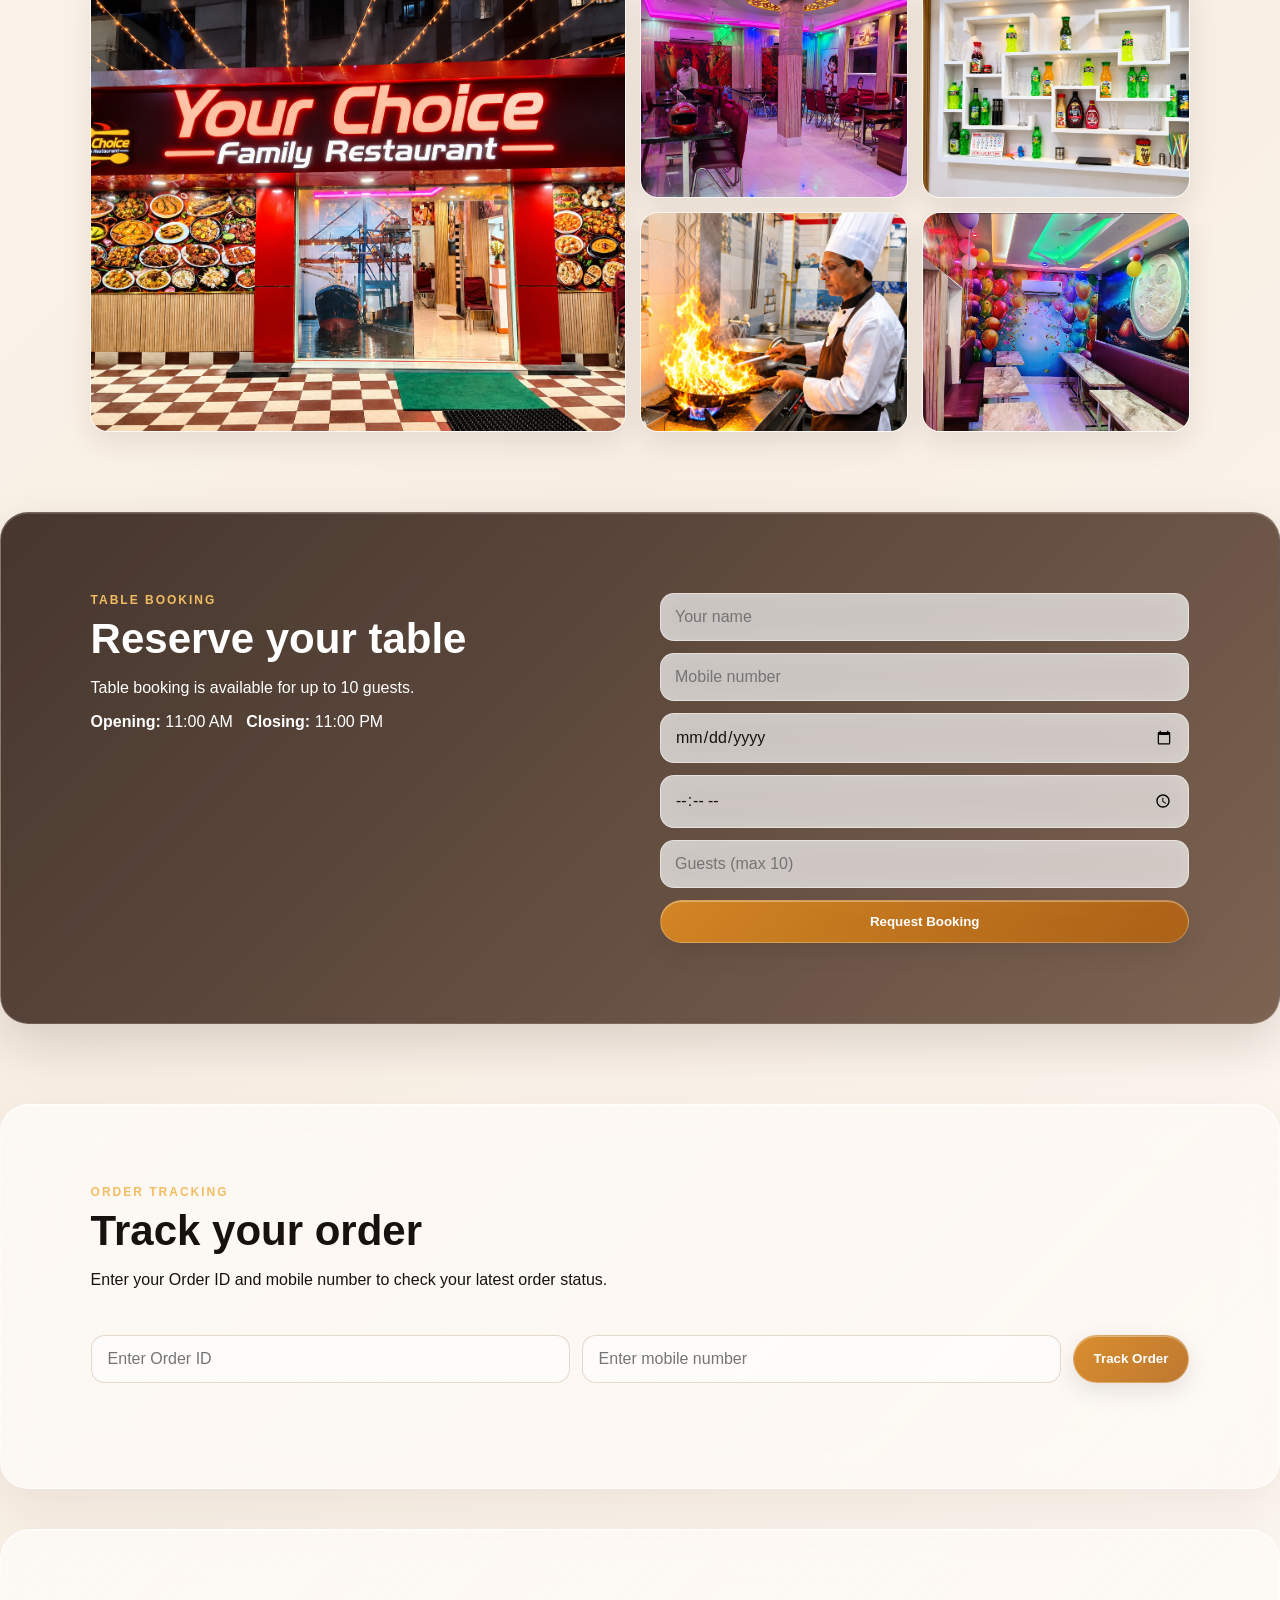
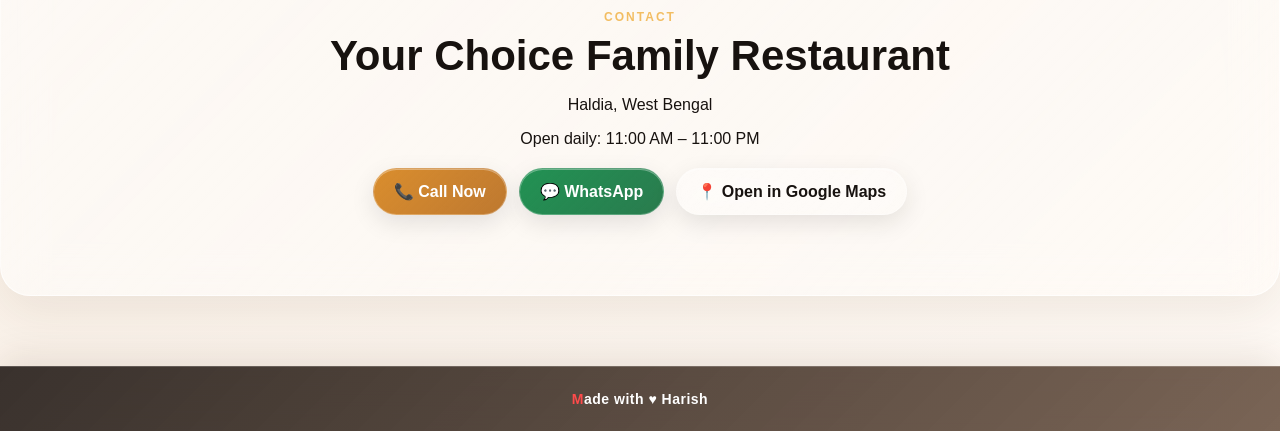
==== commit f15d82e2: "Refactor header for mobile and desktop navigation" ====
--- a/index.html
+++ b/index.html
@@ -11,34 +11,81 @@
 
 <body>
 
-  <!-- ================= HEADER ================= -->
-  <header class="topbar">
-
-    <a class="brand" href="#home">
-      <img
-        src="images/logo.png"
-        alt="Your Choice Family Restaurant logo"
-      >
-
-      <span>
-        Your Choice
-        <small>Family Restaurant</small>
-      </span>
-    </a>
-
-    <nav>
-      <a href="#home">Home</a>
-      <a href="menu.html">Menu</a>
-      <a href="#gallery">Gallery</a>
-      <a href="#booking">Table Booking</a>
-      <a href="#tracking">Track Order</a>
-      <a href="#contact">Contact</a>
-    </nav>
-
-  </header>
-
-
-  <main>
+<!-- ================= MOBILE / DESKTOP HEADER ================= -->
+<header class="topbar">
+
+  <a class="brand" href="#home">
+    <img
+      src="images/logo.png"
+      alt="Your Choice Family Restaurant logo"
+    >
+
+    <span>
+      Your Choice
+      <small>Family Restaurant</small>
+    </span>
+  </a>
+
+  <!-- Desktop Menu -->
+  <nav class="desktop-nav">
+    <a href="#home">Home</a>
+    <a href="menu.html">Menu</a>
+    <a href="#gallery">Gallery</a>
+    <a href="#booking">Table Booking</a>
+    <a href="#tracking">Track Order</a>
+    <a href="#contact">Contact</a>
+  </nav>
+
+  <!-- Mobile Hamburger -->
+  <button
+    class="mobile-menu-btn"
+    id="mobileMenuBtn"
+    type="button"
+    aria-label="Open Menu"
+  >
+    ☰
+  </button>
+
+</header>
+
+
+<!-- ================= MOBILE MENU ================= -->
+<div class="mobile-menu" id="mobileMenu">
+
+  <div class="mobile-menu-head">
+    <b>Menu</b>
+
+    <button
+      id="closeMobileMenu"
+      type="button"
+      aria-label="Close Menu"
+    >
+      ×
+    </button>
+  </div>
+
+  <nav class="mobile-nav">
+
+    <a href="#home">🏠 Home</a>
+
+    <a href="menu.html">🍽️ Menu</a>
+
+    <a href="#gallery">🖼️ Gallery</a>
+
+    <a href="#booking">📅 Table Booking</a>
+
+    <a href="#tracking">📦 Track Order</a>
+
+    <a href="#contact">📞 Contact</a>
+
+  </nav>
+
+</div>
+
+<div
+  id="mobileMenuOverlay"
+  class="mobile-menu-overlay"
+></div>
 
     <!-- ================= HOME ================= -->
     <section id="home" class="hero">
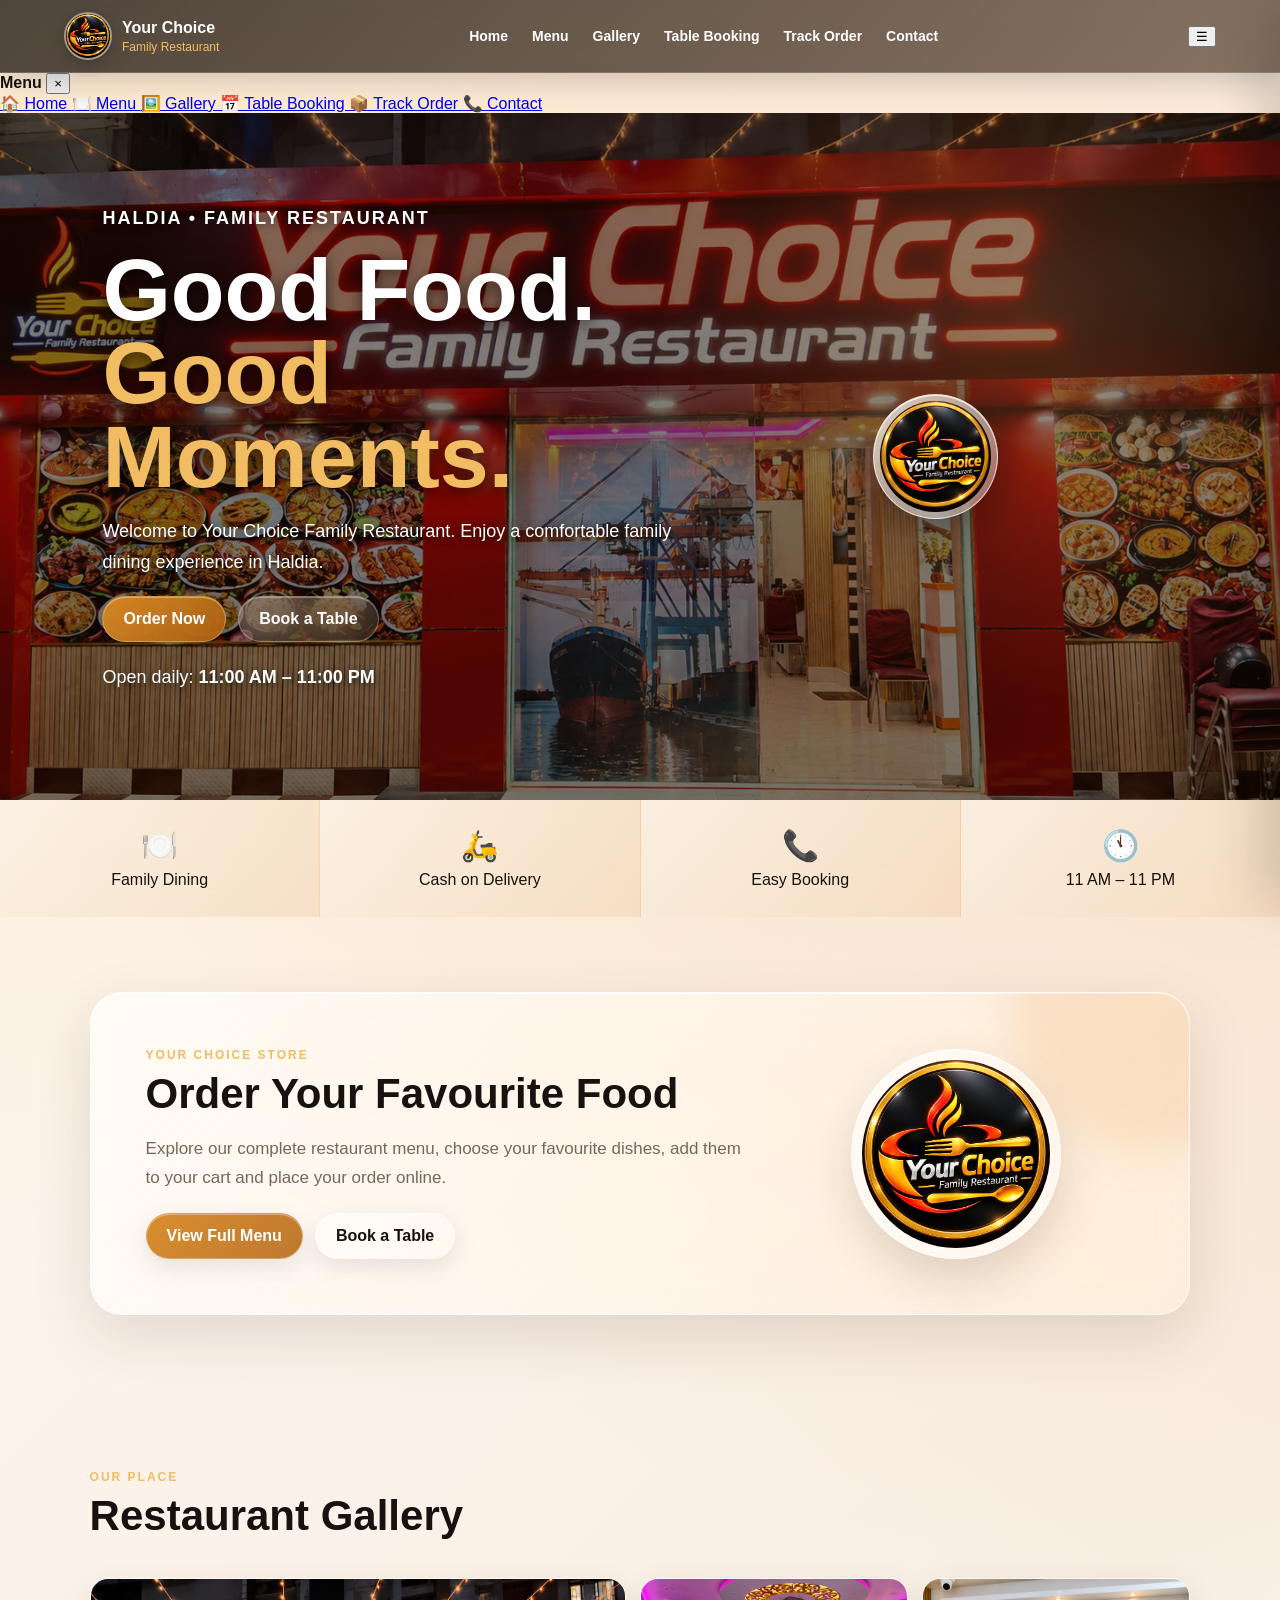
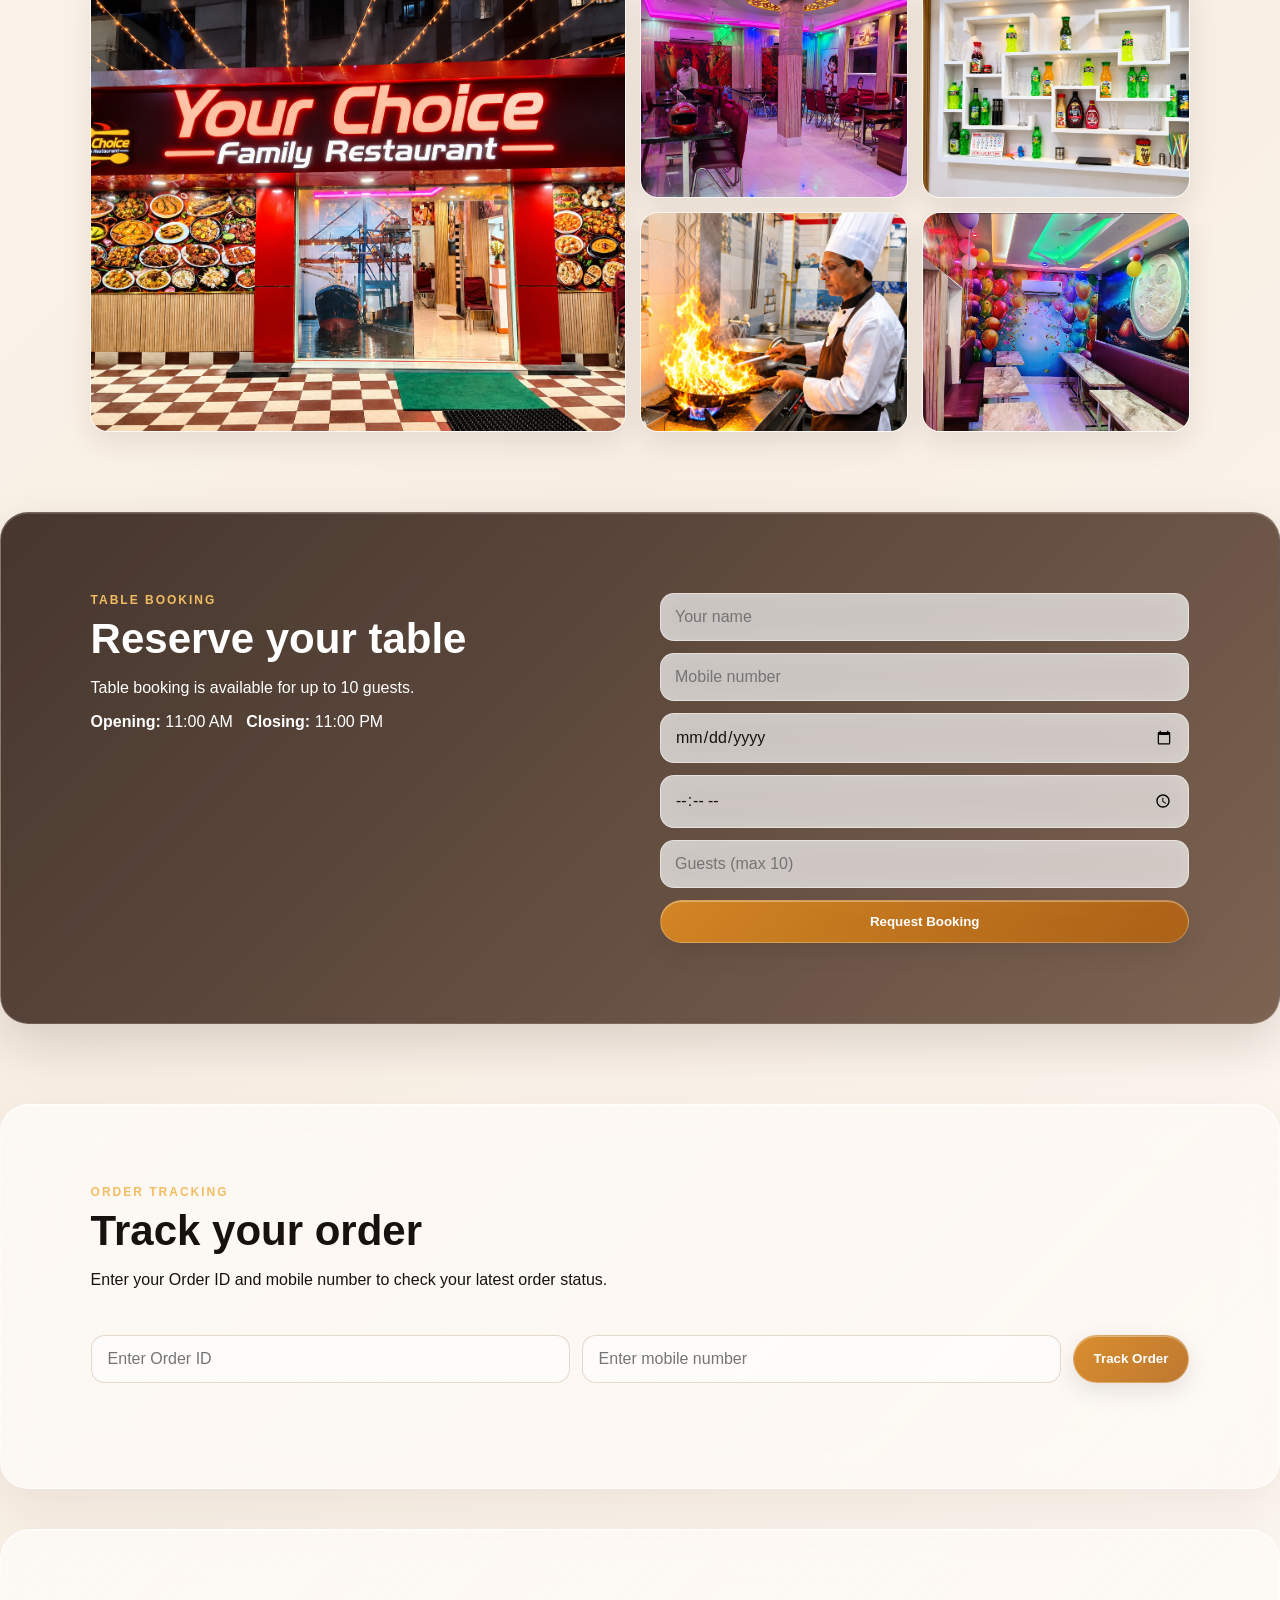
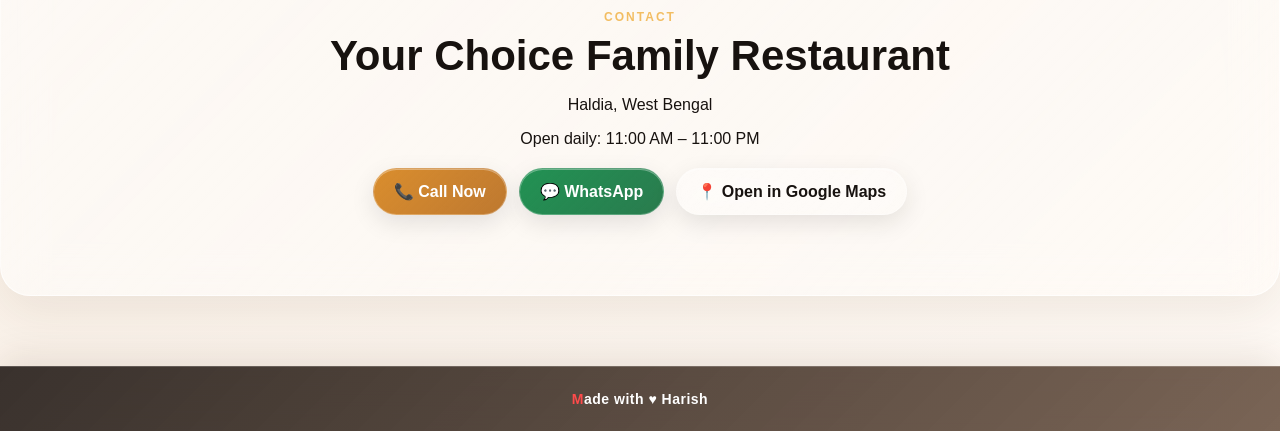
==== commit 3e113dc1: "Update index.html" ====
--- a/index.html
+++ b/index.html
@@ -11,9 +11,12 @@
 
 <body>
 
-<!-- ================= MOBILE / DESKTOP HEADER ================= -->
+<!-- =====================================================
+     HEADER
+===================================================== -->
 <header class="topbar">
 
+  <!-- LOGO -->
   <a class="brand" href="#home">
     <img
       src="images/logo.png"
@@ -26,17 +29,28 @@
     </span>
   </a>
 
-  <!-- Desktop Menu -->
+
+  <!-- DESKTOP NAVIGATION
+       Desktop-এ এটি দেখা যাবে -->
   <nav class="desktop-nav">
+
     <a href="#home">Home</a>
+
     <a href="menu.html">Menu</a>
+
     <a href="#gallery">Gallery</a>
+
     <a href="#booking">Table Booking</a>
+
     <a href="#tracking">Track Order</a>
+
     <a href="#contact">Contact</a>
+
   </nav>
 
-  <!-- Mobile Hamburger -->
+
+  <!-- MOBILE HAMBURGER
+       Mobile-এ শুধু এটি দেখা যাবে -->
   <button
     class="mobile-menu-btn"
     id="mobileMenuBtn"
@@ -49,10 +63,16 @@
 </header>
 
 
-<!-- ================= MOBILE MENU ================= -->
-<div class="mobile-menu" id="mobileMenu">
+<!-- =====================================================
+     MOBILE MENU
+===================================================== -->
+<div
+  class="mobile-menu"
+  id="mobileMenu"
+>
 
   <div class="mobile-menu-head">
+
     <b>Menu</b>
 
     <button
@@ -62,476 +82,334 @@
     >
       ×
     </button>
+
   </div>
 
+
   <nav class="mobile-nav">
 
-    <a href="#home">🏠 Home</a>
-
-    <a href="menu.html">🍽️ Menu</a>
-
-    <a href="#gallery">🖼️ Gallery</a>
-
-    <a href="#booking">📅 Table Booking</a>
-
-    <a href="#tracking">📦 Track Order</a>
-
-    <a href="#contact">📞 Contact</a>
+    <a href="#home">
+      🏠 Home
+    </a>
+
+    <a href="menu.html">
+      🍽️ Menu
+    </a>
+
+    <a href="#gallery">
+      🖼️ Gallery
+    </a>
+
+    <a href="#booking">
+      📅 Table Booking
+    </a>
+
+    <a href="#tracking">
+      📦 Track Order
+    </a>
+
+    <a href="#contact">
+      📞 Contact
+    </a>
 
   </nav>
 
 </div>
 
+
+<!-- MOBILE MENU OVERLAY -->
 <div
   id="mobileMenuOverlay"
   class="mobile-menu-overlay"
 ></div>
 
-    <!-- ================= HOME ================= -->
-    <section id="home" class="hero">
-
-      <div class="hero-copy">
+
+<!-- =====================================================
+     MAIN
+===================================================== -->
+<main>
+
+
+  <!-- ===================================================
+       HOME
+  ==================================================== -->
+  <section
+    id="home"
+    class="hero"
+  >
+
+    <div class="hero-copy">
+
+      <p class="eyebrow">
+        HALDIA • FAMILY RESTAURANT
+      </p>
+
+      <h1>
+        Good Food.<br>
+        <span>Good Moments.</span>
+      </h1>
+
+      <p>
+        Welcome to Your Choice Family Restaurant.
+        Enjoy a comfortable family dining experience in Haldia.
+      </p>
+
+
+      <div class="actions">
+
+        <a
+          class="btn primary"
+          href="menu.html"
+        >
+          Order Now
+        </a>
+
+        <a
+          class="btn"
+          href="#booking"
+        >
+          Book a Table
+        </a>
+
+      </div>
+
+
+      <p class="hours">
+        Open daily:
+        <strong>11:00 AM – 11:00 PM</strong>
+      </p>
+
+    </div>
+
+
+    <div class="hero-art">
+
+      <div class="hero-logo">
+
+        <img
+          src="images/logo.png"
+          alt="Your Choice Family Restaurant"
+        >
+
+      </div>
+
+    </div>
+
+  </section>
+
+
+  <!-- ===================================================
+       FEATURES
+  ==================================================== -->
+  <section class="features">
+
+    <div>
+      <b>🍽️</b>
+      <span>Family Dining</span>
+    </div>
+
+    <div>
+      <b>🛵</b>
+      <span>Cash on Delivery</span>
+    </div>
+
+    <div>
+      <b>📞</b>
+      <span>Easy Booking</span>
+    </div>
+
+    <div>
+      <b>🕚</b>
+      <span>11 AM – 11 PM</span>
+    </div>
+
+  </section>
+
+
+  <!-- ===================================================
+       ONLINE ORDERING
+  ==================================================== -->
+  <section class="section store-section">
+
+    <div class="store-card">
+
+      <div class="store-content">
 
         <p class="eyebrow">
-          HALDIA • FAMILY RESTAURANT
+          YOUR CHOICE STORE
         </p>
 
-        <h1>
-          Good Food.<br>
-          <span>Good Moments.</span>
-        </h1>
+        <h2>
+          Order Your Favourite Food
+        </h2>
 
         <p>
-          Welcome to Your Choice Family Restaurant.
-          Enjoy a comfortable family dining experience in Haldia.
+          Explore our complete restaurant menu, choose your favourite
+          dishes, add them to your cart and place your order online.
         </p>
 
+
         <div class="actions">
 
-          <a class="btn primary" href="menu.html">
-            Order Now
+          <a
+            class="btn primary"
+            href="menu.html"
+          >
+            View Full Menu
           </a>
 
-          <a class="btn" href="#booking">
+          <a
+            class="btn"
+            href="#booking"
+          >
             Book a Table
           </a>
 
         </div>
 
-        <p class="hours">
-          Open daily:
-          <strong>11:00 AM – 11:00 PM</strong>
+      </div>
+
+
+      <div class="store-image">
+
+        <img
+          src="images/logo.png"
+          alt="Your Choice Family Restaurant"
+        >
+
+      </div>
+
+    </div>
+
+  </section>
+
+
+  <!-- ===================================================
+       GALLERY
+  ==================================================== -->
+  <section
+    id="gallery"
+    class="section"
+  >
+
+    <div class="section-head">
+
+      <div>
+
+        <p class="eyebrow">
+          OUR PLACE
         </p>
 
+        <h2>
+          Restaurant Gallery
+        </h2>
+
       </div>
 
-
-      <div class="hero-art">
-
-        <div class="hero-logo">
-
-          <img
-            src="images/logo.png"
-            alt="Your Choice Family Restaurant"
-          >
-
-        </div>
-
-      </div>
-
-    </section>
-
-
-    <!-- ================= FEATURES ================= -->
-    <section class="features">
-
-      <div>
-        <b>🍽️</b>
-        <span>Family Dining</span>
-      </div>
-
-      <div>
-        <b>🛵</b>
-        <span>Cash on Delivery</span>
-      </div>
-
-      <div>
-        <b>📞</b>
-        <span>Easy Booking</span>
-      </div>
-
-      <div>
-        <b>🕚</b>
-        <span>11 AM – 11 PM</span>
-      </div>
-
-    </section>
-
-
-    <!-- ================= STORE / ONLINE ORDERING ================= -->
-    <section class="section store-section">
-
-      <div class="store-card">
-
-        <div class="store-content">
-
-          <p class="eyebrow">
-            YOUR CHOICE STORE
-          </p>
-
-          <h2>
-            Order Your Favourite Food
-          </h2>
-
-          <p>
-            Explore our complete restaurant menu, choose your favourite
-            dishes, add them to your cart and place your order online.
-          </p>
-
-          <div class="actions">
-
-            <a class="btn primary" href="menu.html">
-              View Full Menu
-            </a>
-
-            <a class="btn" href="#booking">
-              Book a Table
-            </a>
-
-          </div>
-
-        </div>
-
-
-        <div class="store-image">
-
-          <img
-            src="images/logo.png"
-            alt="Your Choice Family Restaurant"
-          >
-
-        </div>
-
-      </div>
-
-    </section>
-
-
-    <!-- ================= GALLERY ================= -->
-    <section id="gallery" class="section">
-
-      <div class="section-head">
-
-        <div>
-
-          <p class="eyebrow">
-            OUR PLACE
-          </p>
-
-          <h2>
-            Restaurant Gallery
-          </h2>
-
-        </div>
-
-      </div>
-
-
-      <div class="gallery">
-
-        <!-- Existing Image 1 -->
-        <img
-          src="images/02-front.jpg"
-          alt="Your Choice Family Restaurant front"
-          class="gallery-image"
-        >
-
-        <!-- Existing Image 2 -->
-        <img
-          src="images/04-dining-1.jpg"
-          alt="Restaurant dining area"
-          class="gallery-image"
-        >
-
-        <!-- Existing Image 3 -->
-        <img
-          src="images/03-drinks.jpg"
-          alt="Restaurant drinks area"
-          class="gallery-image"
-        >
-
-        <!-- Existing Image 4 -->
-        <img
-          src="images/01-kitchen.jpg"
-          alt="Restaurant kitchen"
-          class="gallery-image"
-        >
-
-        <!-- NEW RESTAURANT IMAGE -->
-        <img
-          src="images/05-restaurant.jpg"
-          alt="Your Choice Family Restaurant interior"
-          class="gallery-image"
-        >
-
-      </div>
-
-    </section>
-
-
-    <!-- ================= IMAGE LIGHTBOX ================= -->
-    <div
-      id="imageLightbox"
-      class="image-lightbox"
-      aria-hidden="true"
-    >
-
-      <button
-        id="closeLightbox"
-        class="lightbox-close"
-        type="button"
-        aria-label="Close image"
-      >
-        ×
-      </button>
+    </div>
+
+
+    <div class="gallery">
 
       <img
-        id="lightboxImage"
-        src=""
-        alt="Gallery image"
-      >
-
-    </div>
-
-
-    <!-- ================= TABLE BOOKING ================= -->
-    <section id="booking" class="section booking">
-
-      <div>
-
-        <p class="eyebrow">
-          TABLE BOOKING
-        </p>
-
-        <h2>
-          Reserve your table
-        </h2>
-
-        <p>
-          Table booking is available for up to 10 guests.
-        </p>
-
-        <p>
-          <strong>Opening:</strong> 11:00 AM
-          &nbsp;
-          <strong>Closing:</strong> 11:00 PM
-        </p>
-
-      </div>
-
-
-      <form id="bookingForm">
-
-        <input
-          required
-          name="name"
-          placeholder="Your name"
-        >
-
-        <input
-          required
-          name="phone"
-          type="tel"
-          placeholder="Mobile number"
-        >
-
-        <input
-          required
-          name="date"
-          type="date"
-        >
-
-        <input
-          required
-          name="time"
-          type="time"
-          min="11:00"
-          max="23:00"
-        >
-
-        <input
-          required
-          name="guests"
-          type="number"
-          min="1"
-          max="10"
-          placeholder="Guests (max 10)"
-        >
-
-        <button
-          class="btn primary"
-          type="submit"
-        >
-          Request Booking
-        </button>
-
-      </form>
-
-    </section>
-
-
-    <!-- ================= ORDER TRACKING ================= -->
-    <section id="tracking" class="section tracking">
-
-      <div class="section-head">
-
-        <div>
-
-          <p class="eyebrow">
-            ORDER TRACKING
-          </p>
-
-          <h2>
-            Track your order
-          </h2>
-
-          <p>
-            Enter your Order ID and mobile number
-            to check your latest order status.
-          </p>
-
-        </div>
-
-      </div>
-
-
-      <form
-        id="trackingForm"
-        class="tracking-form"
-      >
-
-        <input
-          required
-          name="order_id"
-          type="number"
-          min="1"
-          placeholder="Enter Order ID"
-        >
-
-        <input
-          required
-          name="phone"
-          type="tel"
-          placeholder="Enter mobile number"
-        >
-
-        <button
-          class="btn primary"
-          type="submit"
-        >
-          Track Order
-        </button>
-
-      </form>
-
-
-      <div
-        id="trackingResult"
-        class="tracking-result"
-      ></div>
-
-    </section>
-
-
-    <!-- ================= CONTACT ================= -->
-    <section id="contact" class="section contact">
+        src="images/02-front.jpg"
+        alt="Your Choice Family Restaurant front"
+        class="gallery-image"
+      >
+
+      <img
+        src="images/04-dining-1.jpg"
+        alt="Restaurant dining area"
+        class="gallery-image"
+      >
+
+      <img
+        src="images/03-drinks.jpg"
+        alt="Restaurant drinks area"
+        class="gallery-image"
+      >
+
+      <img
+        src="images/01-kitchen.jpg"
+        alt="Restaurant kitchen"
+        class="gallery-image"
+      >
+
+      <img
+        src="images/05-restaurant.jpg"
+        alt="Your Choice Family Restaurant interior"
+        class="gallery-image"
+      >
+
+    </div>
+
+  </section>
+
+
+  <!-- ===================================================
+       IMAGE LIGHTBOX
+  ==================================================== -->
+  <div
+    id="imageLightbox"
+    class="image-lightbox"
+    aria-hidden="true"
+  >
+
+    <button
+      id="closeLightbox"
+      class="lightbox-close"
+      type="button"
+      aria-label="Close image"
+    >
+      ×
+    </button>
+
+    <img
+      id="lightboxImage"
+      src=""
+      alt="Gallery image"
+    >
+
+  </div>
+
+
+  <!-- ===================================================
+       TABLE BOOKING
+  ==================================================== -->
+  <section
+    id="booking"
+    class="section booking"
+  >
+
+    <div>
 
       <p class="eyebrow">
-        CONTACT
+        TABLE BOOKING
       </p>
 
       <h2>
-        Your Choice Family Restaurant
+        Reserve your table
       </h2>
 
       <p>
-        Haldia, West Bengal
+        Table booking is available for up to 10 guests.
       </p>
 
       <p>
-        Open daily: 11:00 AM – 11:00 PM
+        <strong>Opening:</strong> 11:00 AM
+        &nbsp;
+        <strong>Closing:</strong> 11:00 PM
       </p>
 
-
-      <div class="contact-actions">
-
-        <a
-          class="btn primary"
-          href="tel:+917364989504"
-        >
-          📞 Call Now
-        </a>
-
-
-        <a
-          class="btn whatsapp"
-          target="_blank"
-          rel="noopener"
-          href="https://wa.me/917364989504"
-        >
-          💬 WhatsApp
-        </a>
-
-
-        <a
-          class="btn"
-          target="_blank"
-          rel="noopener"
-          href="https://maps.app.goo.gl/dpcUsCzb6NEvRCPr8?g_st=ac"
-        >
-          📍 Open in Google Maps
-        </a>
-
-      </div>
-
-    </section>
-
-  </main>
-
-
-  <!-- ================= CART ================= -->
-  <div
-    id="cartPanel"
-    class="drawer"
-  >
-
-    <div class="drawer-head">
-
-      <h2>
-        Your Cart
-      </h2>
-
-      <button id="closeCart">
-        ×
-      </button>
-
-    </div>
-
-
-    <div id="cartItems"></div>
-
-
-    <div class="total">
-      Total: ₹<span id="total">0</span>
-    </div>
-
-
-    <form id="orderForm">
+    </div>
+
+
+    <form id="bookingForm">
 
       <input
         required
         name="name"
-        placeholder="Customer name"
+        placeholder="Your name"
       >
 
       <input
@@ -541,142 +419,372 @@
         placeholder="Mobile number"
       >
 
-      <textarea
+      <input
         required
-        name="address"
-        placeholder="Delivery address"
-      ></textarea>
-
-      <select name="payment">
-
-        <option>
-          Cash on Delivery
-        </option>
-
-      </select>
-
+        name="date"
+        type="date"
+      >
+
+      <input
+        required
+        name="time"
+        type="time"
+        min="11:00"
+        max="23:00"
+      >
+
+      <input
+        required
+        name="guests"
+        type="number"
+        min="1"
+        max="10"
+        placeholder="Guests (max 10)"
+      >
 
       <button
         class="btn primary"
         type="submit"
       >
-        Place Order
+        Request Booking
       </button>
 
     </form>
 
+  </section>
+
+
+  <!-- ===================================================
+       ORDER TRACKING
+  ==================================================== -->
+  <section
+    id="tracking"
+    class="section tracking"
+  >
+
+    <div class="section-head">
+
+      <div>
+
+        <p class="eyebrow">
+          ORDER TRACKING
+        </p>
+
+        <h2>
+          Track your order
+        </h2>
+
+        <p>
+          Enter your Order ID and mobile number
+          to check your latest order status.
+        </p>
+
+      </div>
+
+    </div>
+
+
+    <form
+      id="trackingForm"
+      class="tracking-form"
+    >
+
+      <input
+        required
+        name="order_id"
+        type="number"
+        min="1"
+        placeholder="Enter Order ID"
+      >
+
+      <input
+        required
+        name="phone"
+        type="tel"
+        placeholder="Enter mobile number"
+      >
+
+      <button
+        class="btn primary"
+        type="submit"
+      >
+        Track Order
+      </button>
+
+    </form>
+
+
+    <div
+      id="trackingResult"
+      class="tracking-result"
+    ></div>
+
+  </section>
+
+
+  <!-- ===================================================
+       CONTACT
+  ==================================================== -->
+  <section
+    id="contact"
+    class="section contact"
+  >
+
+    <p class="eyebrow">
+      CONTACT
+    </p>
+
+    <h2>
+      Your Choice Family Restaurant
+    </h2>
+
+    <p>
+      Haldia, West Bengal
+    </p>
+
+    <p>
+      Open daily: 11:00 AM – 11:00 PM
+    </p>
+
+
+    <div class="contact-actions">
+
+      <a
+        class="btn primary"
+        href="tel:+917364989504"
+      >
+        📞 Call Now
+      </a>
+
+
+      <a
+        class="btn whatsapp"
+        target="_blank"
+        rel="noopener"
+        href="https://wa.me/917364989504"
+      >
+        💬 WhatsApp
+      </a>
+
+
+      <a
+        class="btn"
+        target="_blank"
+        rel="noopener"
+        href="https://maps.app.goo.gl/dpcUsCzb6NEvRCPr8?g_st=ac"
+      >
+        📍 Open in Google Maps
+      </a>
+
+    </div>
+
+  </section>
+
+</main>
+
+
+<!-- =====================================================
+     CART
+     Cart থাকবে Menu page-এ।
+     Home page header-এ Cart নেই।
+===================================================== -->
+<div
+  id="cartPanel"
+  class="drawer"
+>
+
+  <div class="drawer-head">
+
+    <h2>
+      Your Cart
+    </h2>
+
+    <button
+      id="closeCart"
+      type="button"
+    >
+      ×
+    </button>
+
   </div>
 
 
-  <!-- ================= OVERLAY ================= -->
-  <div id="overlay"></div>
-
-
-  <!-- ================= TOAST ================= -->
-  <div id="toast"></div>
-
-
-  <!-- ================= FOOTER ================= -->
-  <footer class="site-footer">
-
-    <p>
-      Made with ♥️ Harish
-    </p>
-
-  </footer>
-
-
-  <!-- ================= SCRIPT ================= -->
-  <script src="script.js"></script>
-
-
-  <!-- Gallery Lightbox Script -->
-  <script>
-
-    document.addEventListener("DOMContentLoaded", function () {
-
-      const galleryImages =
-        document.querySelectorAll(".gallery-image");
-
-      const lightbox =
-        document.getElementById("imageLightbox");
-
-      const lightboxImage =
-        document.getElementById("lightboxImage");
-
-      const closeLightbox =
-        document.getElementById("closeLightbox");
-
-
-      galleryImages.forEach(function (image) {
-
-        image.addEventListener("click", function () {
-
-          lightboxImage.src = image.src;
-          lightboxImage.alt = image.alt;
-
-          lightbox.classList.add("active");
-
-          lightbox.setAttribute(
-            "aria-hidden",
-            "false"
-          );
-
-          document.body.style.overflow = "hidden";
-
-        });
-
-      });
-
-
-      function closeImage() {
-
-        lightbox.classList.remove("active");
-
-        lightbox.setAttribute(
-          "aria-hidden",
-          "true"
-        );
-
-        lightboxImage.src = "";
-
-        document.body.style.overflow = "";
-
+  <div id="cartItems"></div>
+
+
+  <div class="total">
+    Total: ₹<span id="total">0</span>
+  </div>
+
+
+  <form id="orderForm">
+
+    <input
+      required
+      name="name"
+      placeholder="Customer name"
+    >
+
+    <input
+      required
+      name="phone"
+      type="tel"
+      placeholder="Mobile number"
+    >
+
+    <textarea
+      required
+      name="address"
+      placeholder="Delivery address"
+    ></textarea>
+
+
+    <select name="payment">
+
+      <option>
+        Cash on Delivery
+      </option>
+
+    </select>
+
+
+    <button
+      class="btn primary"
+      type="submit"
+    >
+      Place Order
+    </button>
+
+  </form>
+
+</div>
+
+
+<!-- =====================================================
+     OVERLAY
+===================================================== -->
+<div id="overlay"></div>
+
+
+<!-- =====================================================
+     TOAST
+===================================================== -->
+<div id="toast"></div>
+
+
+<!-- =====================================================
+     FOOTER
+===================================================== -->
+<footer class="site-footer">
+
+  <p>
+    Made with ♥️ Harish
+  </p>
+
+</footer>
+
+
+<!-- =====================================================
+     MAIN SCRIPT
+===================================================== -->
+<script src="script.js"></script>
+
+
+<!-- =====================================================
+     GALLERY LIGHTBOX SCRIPT
+===================================================== -->
+<script>
+
+document.addEventListener("DOMContentLoaded", function () {
+
+  const galleryImages =
+    document.querySelectorAll(".gallery-image");
+
+  const lightbox =
+    document.getElementById("imageLightbox");
+
+  const lightboxImage =
+    document.getElementById("lightboxImage");
+
+  const closeLightbox =
+    document.getElementById("closeLightbox");
+
+
+  if (!lightbox || !lightboxImage || !closeLightbox) {
+    return;
+  }
+
+
+  galleryImages.forEach(function (image) {
+
+    image.addEventListener("click", function () {
+
+      lightboxImage.src = image.src;
+      lightboxImage.alt = image.alt;
+
+      lightbox.classList.add("active");
+
+      lightbox.setAttribute(
+        "aria-hidden",
+        "false"
+      );
+
+      document.body.style.overflow = "hidden";
+
+    });
+
+  });
+
+
+  function closeImage() {
+
+    lightbox.classList.remove("active");
+
+    lightbox.setAttribute(
+      "aria-hidden",
+      "true"
+    );
+
+    lightboxImage.src = "";
+
+    document.body.style.overflow = "";
+
+  }
+
+
+  closeLightbox.addEventListener(
+    "click",
+    closeImage
+  );
+
+
+  lightbox.addEventListener(
+    "click",
+    function (event) {
+
+      if (event.target === lightbox) {
+        closeImage();
       }
 
-
-      closeLightbox.addEventListener(
-        "click",
-        closeImage
-      );
-
-
-      lightbox.addEventListener(
-        "click",
-        function (event) {
-
-          if (event.target === lightbox) {
-            closeImage();
-          }
-
-        }
-      );
-
-
-      document.addEventListener(
-        "keydown",
-        function (event) {
-
-          if (event.key === "Escape") {
-            closeImage();
-          }
-
-        }
-      );
-
-    });
-
-  </script>
+    }
+  );
+
+
+  document.addEventListener(
+    "keydown",
+    function (event) {
+
+      if (event.key === "Escape") {
+        closeImage();
+      }
+
+    }
+  );
+
+});
+
+</script>
+
 
 </body>
 </html>
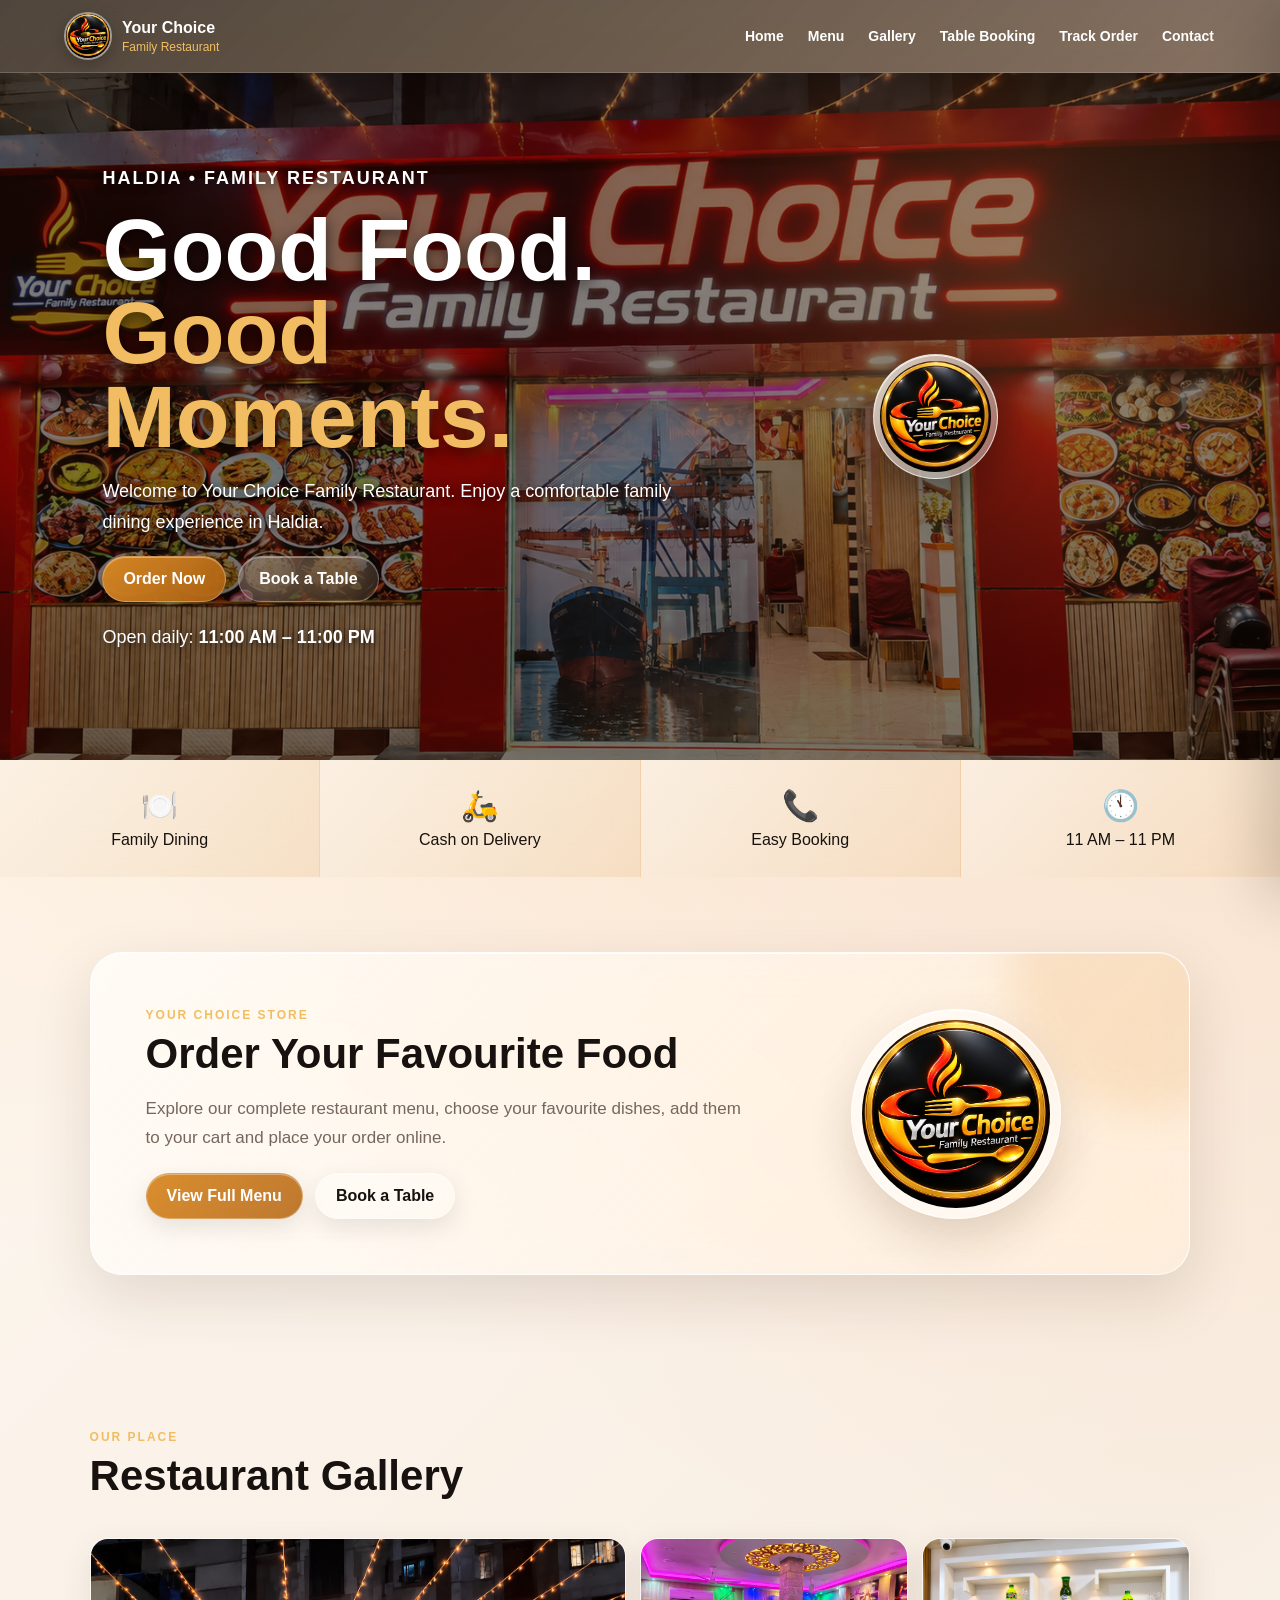
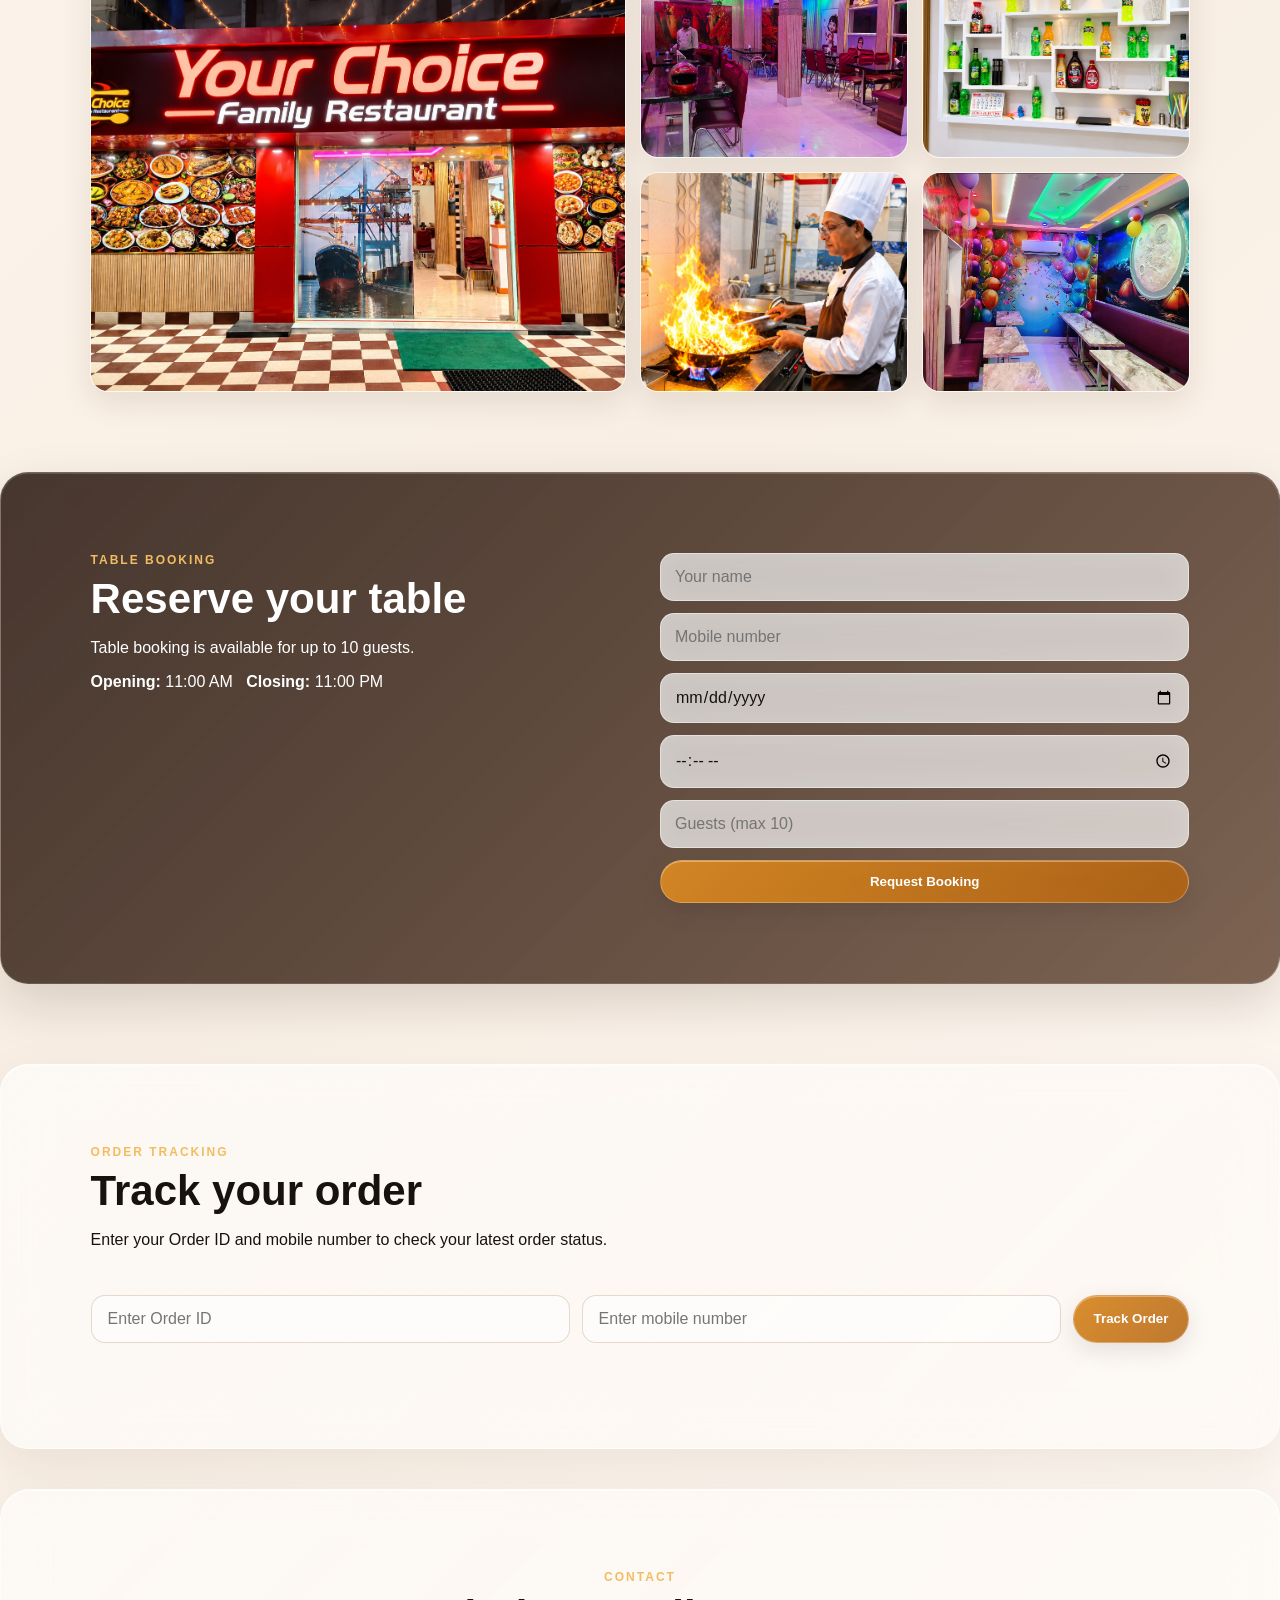
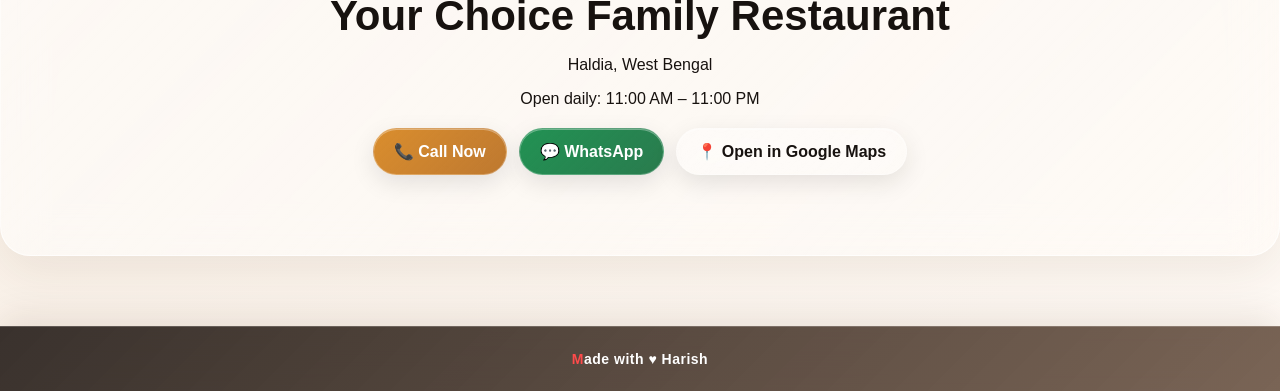
==== commit fe5ca3b5: "Update gallery link to point to gallery.html" ====
--- a/index.html
+++ b/index.html
@@ -38,7 +38,7 @@
 
     <a href="menu.html">Menu</a>
 
-    <a href="#gallery">Gallery</a>
+    <a href="gallery.html">Gallery</a>
 
     <a href="#booking">Table Booking</a>
 
@@ -96,7 +96,7 @@
       🍽️ Menu
     </a>
 
-    <a href="#gallery">
+    <a href="gallery.html">
       🖼️ Gallery
     </a>
 
--- a/style.css
+++ b/style.css
@@ -2652,3 +2652,226 @@
     height: 200px;
   }
 }
+
+/* =========================================================
+   MOBILE HAMBURGER MENU
+========================================================= */
+
+/* Desktop: hamburger + mobile menu hidden */
+.mobile-menu-btn {
+  display: none;
+}
+
+.mobile-menu,
+.mobile-menu-overlay {
+  display: none;
+}
+
+/* =========================================================
+   DESKTOP
+========================================================= */
+
+@media (min-width: 801px) {
+
+  .desktop-nav {
+    display: flex !important;
+    align-items: center;
+    gap: 20px;
+  }
+
+  .mobile-menu-btn {
+    display: none !important;
+  }
+
+  .mobile-menu,
+  .mobile-menu-overlay {
+    display: none !important;
+  }
+
+}
+
+/* =========================================================
+   MOBILE
+========================================================= */
+
+@media (max-width: 800px) {
+
+  /* Desktop navigation hidden */
+  .desktop-nav {
+    display: none !important;
+  }
+
+  /* Hamburger visible */
+  .mobile-menu-btn {
+    display: flex !important;
+
+    align-items: center;
+    justify-content: center;
+
+    width: 44px;
+    height: 44px;
+
+    padding: 0;
+
+    border: 1px solid rgba(255,255,255,.25);
+    border-radius: 12px;
+
+    background: rgba(255,255,255,.10);
+
+    color: #fff;
+
+    font-size: 28px;
+    line-height: 1;
+
+    cursor: pointer;
+
+    flex-shrink: 0;
+
+    position: relative;
+    z-index: 1002;
+  }
+
+  /* Mobile menu */
+  .mobile-menu {
+    display: block;
+
+    position: fixed;
+
+    top: 0;
+    right: -320px;
+
+    width: min(300px, 85vw);
+    height: 100vh;
+
+    background:
+      linear-gradient(
+        135deg,
+        rgba(255,255,255,.96),
+        rgba(255,245,231,.94)
+      );
+
+    z-index: 1001;
+
+    box-shadow:
+      -10px 0 35px rgba(0,0,0,.25);
+
+    transition:
+      right .28s ease;
+
+    overflow-y: auto;
+
+    backdrop-filter: blur(25px);
+    -webkit-backdrop-filter: blur(25px);
+  }
+
+  /* Open menu */
+  .mobile-menu.active {
+    right: 0;
+  }
+
+  /* Menu header */
+  .mobile-menu-head {
+    display: flex;
+
+    align-items: center;
+    justify-content: space-between;
+
+    padding: 18px;
+
+    color: #3a2518;
+
+    border-bottom:
+      1px solid rgba(120,80,40,.15);
+  }
+
+  .mobile-menu-head b {
+    font-size: 20px;
+  }
+
+  .mobile-menu-head button {
+    width: 42px;
+    height: 42px;
+
+    border: 0;
+    border-radius: 50%;
+
+    background: rgba(216,137,37,.12);
+
+    color: #3a2518;
+
+    font-size: 30px;
+    line-height: 1;
+
+    cursor: pointer;
+  }
+
+  /* Mobile links */
+  .mobile-nav {
+    display: flex !important;
+
+    flex-direction: column !important;
+
+    gap: 0 !important;
+  }
+
+  .mobile-nav a {
+    display: block !important;
+
+    padding: 17px 20px;
+
+    color: #3a2518 !important;
+
+    text-decoration: none;
+
+    font-size: 16px;
+    font-weight: 700;
+
+    border-bottom:
+      1px solid rgba(120,80,40,.12);
+
+    background: transparent;
+
+    transition:
+      background .2s ease,
+      padding-left .2s ease;
+  }
+
+  .mobile-nav a:hover {
+    background: rgba(216,137,37,.10);
+
+    padding-left: 25px;
+  }
+
+  /* Dark background behind menu */
+  .mobile-menu-overlay {
+    display: block;
+
+    position: fixed;
+
+    inset: 0;
+
+    background: rgba(0,0,0,.45);
+
+    z-index: 1000;
+
+    opacity: 0;
+
+    visibility: hidden;
+
+    pointer-events: none;
+
+    transition:
+      opacity .28s ease,
+      visibility .28s ease;
+  }
+
+  /* Overlay visible */
+  .mobile-menu-overlay.active {
+    opacity: 1;
+
+    visibility: visible;
+
+    pointer-events: auto;
+  }
+
+}
